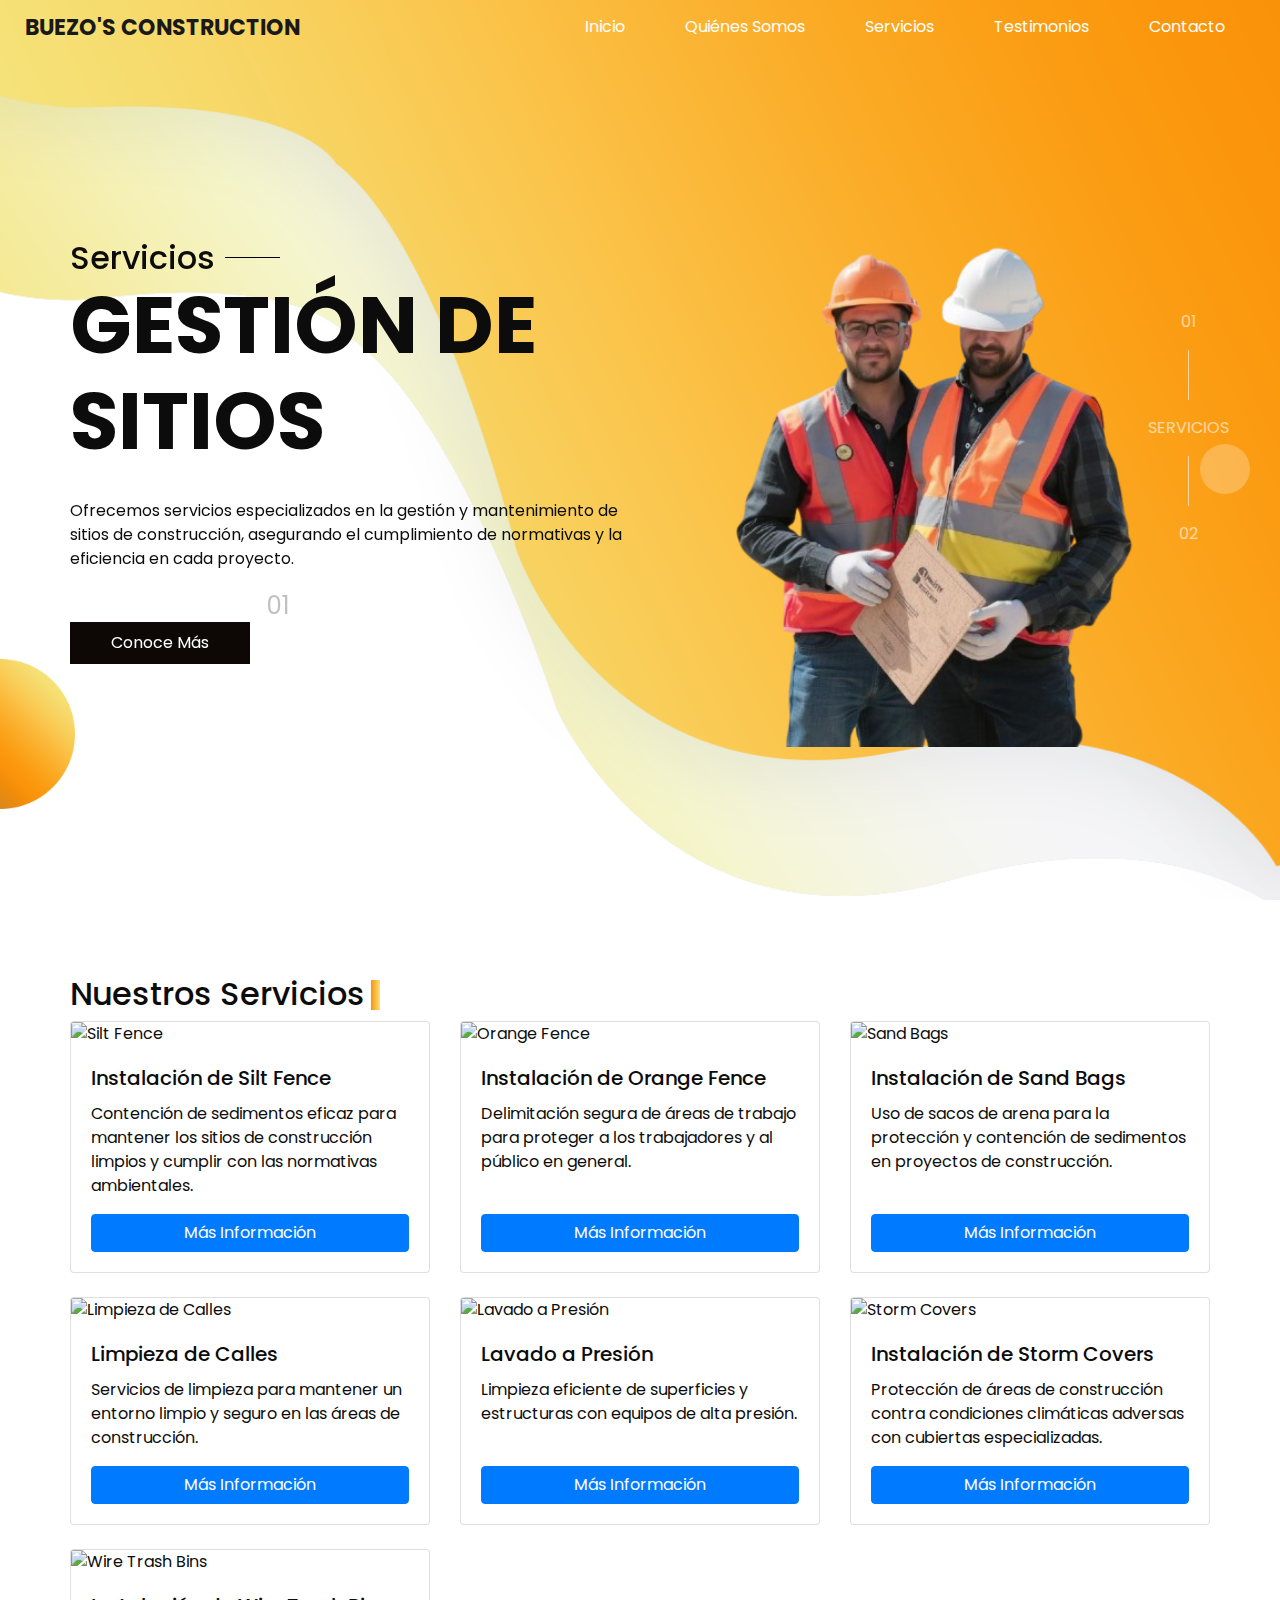
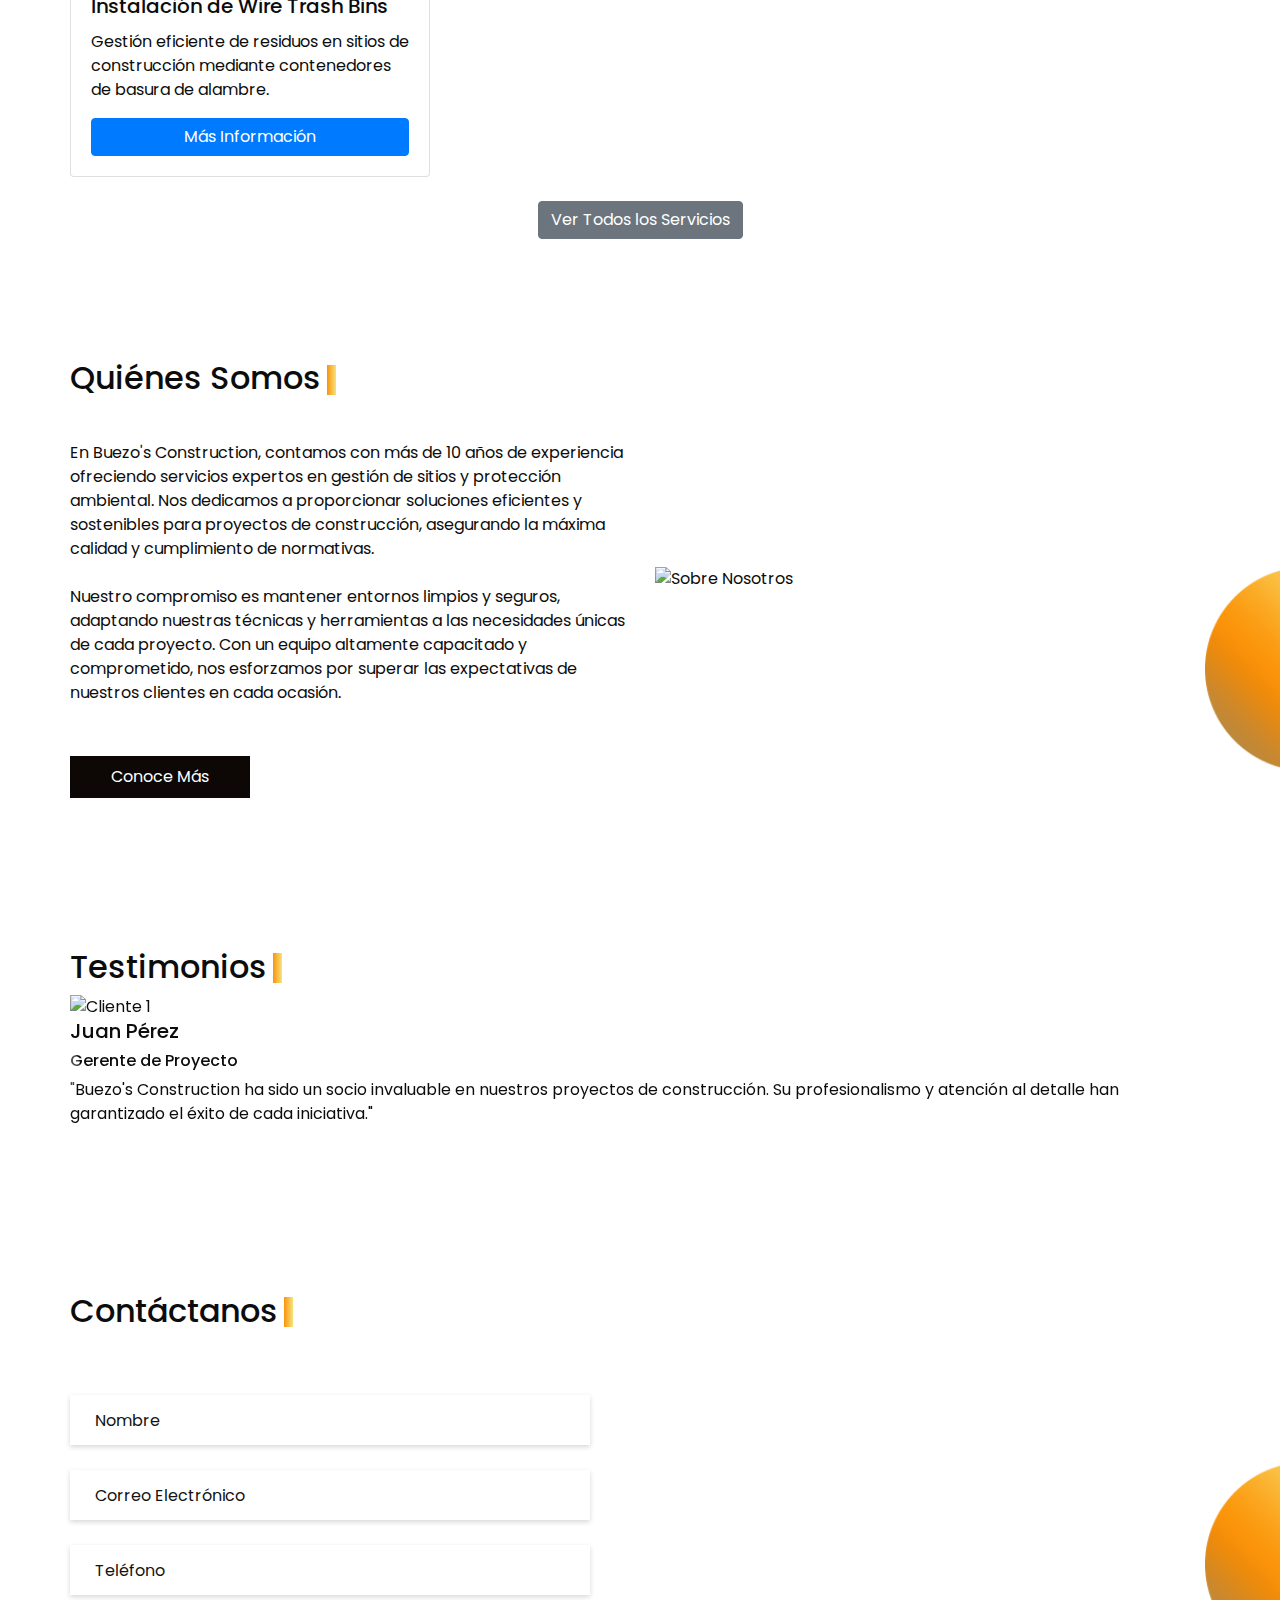
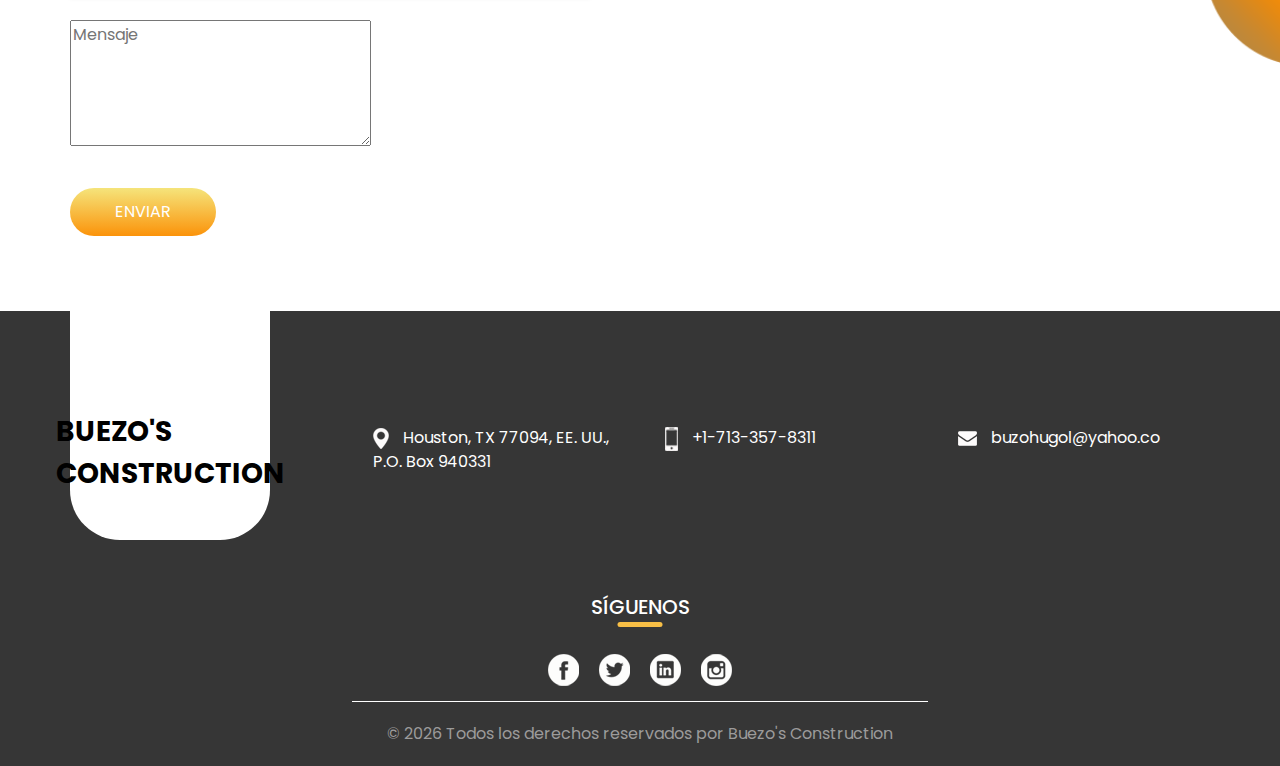
==== index.html @ ae7aca32 "new2" ====
<!DOCTYPE html>
<html lang="es">

<head>
  <!-- Basic -->
  <meta charset="utf-8" />
  <meta http-equiv="X-UA-Compatible" content="IE=edge" />
  <!-- Mobile Metas -->
  <meta name="viewport" content="width=device-width, initial-scale=1, shrink-to-fit=no" />
  <!-- Site Metas -->
  <meta name="keywords" content="Construcción, Gestión de Sitios, Protección Ambiental, Silt Fence, Orange Fence, Sand Bags, Limpieza de Calles, Lavado a Presión, Storm Covers, Wire Trash Bins" />
  <meta name="description" content="Buezo's Construction ofrece servicios expertos en gestión de sitios y protección ambiental con más de 10 años de experiencia." />
  <meta name="author" content="Buezo's Construction" />

  <title>Buezo's Construction</title>

  <!-- Bootstrap core CSS -->
  <link rel="stylesheet" type="text/css" href="css/bootstrap.css" />

  <!-- Fonts Style -->
  <link href="https://fonts.googleapis.com/css?family=Baloo+Chettan|Poppins:400,600,700&display=swap" rel="stylesheet">
  <!-- Custom styles for this template -->
  <link href="css/style.css" rel="stylesheet" />
  <!-- Responsive style -->
  <link href="css/responsive.css" rel="stylesheet" />

  <!-- Font Awesome para íconos personalizados -->
  <link rel="stylesheet" href="https://cdnjs.cloudflare.com/ajax/libs/font-awesome/5.15.4/css/all.min.css" integrity="sha512-dN4g5ZjVYxjK5e4lQ6+g9K5sN4P9jF3Ux1GJ2R2oK1w+wS2RxhC1YjTtJ8fFq+6A4Fp+o+Pvmx5oG3JvUyVkw==" crossorigin="anonymous" referrerpolicy="no-referrer" />

  <!-- AOS CSS -->
  <link href="https://cdnjs.cloudflare.com/ajax/libs/aos/2.3.4/aos.css" rel="stylesheet">
</head>

<body>

  <div class="hero_area">
    <!-- Header Section Starts -->
    <header class="header_section">
      <div class="container-fluid">
        <nav class="navbar navbar-expand-lg custom_nav-container ">
          <a class="navbar-brand" href="index.html">
            <!-- Logo Eliminado -->
            <span>
              Buezo's Construction
            </span>
          </a>
          <button class="navbar-toggler" type="button" data-toggle="collapse" data-target="#navbarSupportedContent"
            aria-controls="navbarSupportedContent" aria-expanded="false" aria-label="Toggle navigation">
            <span class="navbar-toggler-icon"><i class="fa fa-bars" aria-hidden="true"></i></span>
          </button>

          <div class="collapse navbar-collapse" id="navbarSupportedContent">
            <div class="d-flex ml-auto flex-column flex-lg-row align-items-center">
              <ul class="navbar-nav">
                <li class="nav-item active">
                  <a class="nav-link" href="index.html">Inicio <span class="sr-only">(current)</span></a>
                </li>
                <li class="nav-item">
                  <a class="nav-link" href="#about">Quiénes Somos</a>
                </li>
                <li class="nav-item">
                  <a class="nav-link" href="#services">Servicios</a>
                </li>
                <li class="nav-item">
                  <a class="nav-link" href="#testimonials">Testimonios</a>
                </li>
                <li class="nav-item">
                  <a class="nav-link" href="#contact">Contacto</a>
                </li>
                <!-- Eliminado el enlace de Login -->
              </ul>
            </div>
            <!-- Eliminado el Carrito de Compras y la Barra de Búsqueda -->
          </div>
        </nav>
      </div>
    </header>
    <!-- End Header Section -->

    <!-- Slider Section -->
    <section class="slider_section position-relative">
      <div class="design-box">
        <img src="images/design-1.png" alt="Diseño Decorativo">
      </div>
      <div class="slider_number-container d-none d-md-block">
        <div class="number-box">
          <span>
            01
          </span>
          <hr>
          <span class="service">
            Servicios
          </span>
          <hr>
          <span>
            02
          </span>
        </div>
      </div>
      <div class="container">
        <div id="carouselExampleIndicators" class="carousel slide" data-ride="carousel">
          <ol class="carousel-indicators">
            <li data-target="#carouselExampleIndicators" data-slide-to="0" class="active">01</li>
            <li data-target="#carouselExampleIndicators" data-slide-to="1">02</li>
            <li data-target="#carouselExampleIndicators" data-slide-to="2">03</li>
          </ol>
          <div class="carousel-inner">
            <div class="carousel-item active">
              <div class="row">
                <div class="col-md-6">
                  <div class="detail_box">
                    <h2>
                      <span> Servicios</span>
                      <hr>
                    </h2>
                    <h1>
                      Gestión de Sitios
                    </h1>
                    <p>
                      Ofrecemos servicios especializados en la gestión y mantenimiento de sitios de construcción, asegurando el cumplimiento de normativas y la eficiencia en cada proyecto.
                    </p>
                    <div>
                      <a href="#services" class="btn btn-primary">Conoce Más</a>
                    </div>
                  </div>
                </div>
                <div class="col-md-6">
                  <div class="img-box">
                    <img src="images/1.png" alt="Gestión de Sitios" data-aos="zoom-in" data-aos-delay="200">
                  </div>
                </div>
              </div>
            </div>
            <div class="carousel-item ">
              <div class="row">
                <div class="col-md-6">
                  <div class="detail_box">
                    <h2>
                      <span> Protección Ambiental</span>
                      <hr>
                    </h2>
                    <h1>
                      Servicios de Protección Ambiental
                    </h1>
                    <p>
                      Implementamos soluciones de protección ambiental como Silt Fence, Orange Fence y Sand Bags para minimizar el impacto ambiental de tus proyectos.
                    </p>
                    <div>
                      <a href="#services" class="btn btn-primary">Conoce Más</a>
                    </div>
                  </div>
                </div>
                <div class="col-md-6">
                  <div class="img-box">
                    <img src="images/3.png" alt="Protección Ambiental" data-aos="zoom-in" data-aos-delay="200">
                  </div>
                </div>
              </div>
            </div>
            <div class="carousel-item ">
              <div class="row">
                <div class="col-md-6">
                  <div class="detail_box">
                    <h2>
                      <span> Mantenimiento</span>
                      <hr>
                    </h2>
                    <h1>
                      Mantenimiento de Infraestructuras
                    </h1>
                    <p>
                      Nuestro equipo se encarga del mantenimiento integral de infraestructuras, asegurando su durabilidad y funcionamiento óptimo.
                    </p>
                    <div>
                      <a href="#services" class="btn btn-primary">Conoce Más</a>
                    </div>
                  </div>
                </div>
                <div class="col-md-6">
                  <div class="img-box">
                    <img src="images/2.png" alt="Mantenimiento de Infraestructuras" data-aos="zoom-in" data-aos-delay="200">
                  </div>
                </div>
              </div>
            </div>
          </div>
          <a class="carousel-control-prev" href="#carouselExampleIndicators" role="button" data-slide="prev">
            <span class="carousel-control-prev-icon" aria-hidden="true"></span>
            <span class="sr-only">Anterior</span>
          </a>
          <a class="carousel-control-next" href="#carouselExampleIndicators" role="button" data-slide="next">
            <span class="carousel-control-next-icon" aria-hidden="true"></span>
            <span class="sr-only">Siguiente</span>
          </a>
        </div>
      </div>
    </section>
    <!-- End Slider Section -->
  </div>

  <!-- Servicios Section -->
  <section class="services_section layout_padding" id="services">
    <div class="container">
      <div class="heading_container">
        <h2>
          Nuestros Servicios
        </h2>
      </div>
      <div class="row service_container">
        <!-- Servicio 1 -->
        <div class="col-md-4 col-sm-6 mb-4" data-aos="zoom-in" data-aos-delay="100">
          <div class="card h-100">
            <img src="images/silt_fence.jpg" class="card-img-top" alt="Silt Fence">
            <div class="card-body d-flex flex-column">
              <h5 class="card-title">Instalación de Silt Fence</h5>
              <p class="card-text">
                Contención de sedimentos eficaz para mantener los sitios de construcción limpios y cumplir con las normativas ambientales.
              </p>
              <a href="#" class="mt-auto btn btn-primary" data-toggle="modal" data-target="#modalSiltFence">Más Información</a>
            </div>
          </div>
        </div>
        <!-- Servicio 2 -->
        <div class="col-md-4 col-sm-6 mb-4" data-aos="zoom-in" data-aos-delay="200">
          <div class="card h-100">
            <img src="images/orange_fence.jpg" class="card-img-top" alt="Orange Fence">
            <div class="card-body d-flex flex-column">
              <h5 class="card-title">Instalación de Orange Fence</h5>
              <p class="card-text">
                Delimitación segura de áreas de trabajo para proteger a los trabajadores y al público en general.
              </p>
              <a href="#" class="mt-auto btn btn-primary" data-toggle="modal" data-target="#modalOrangeFence">Más Información</a>
            </div>
          </div>
        </div>
        <!-- Servicio 3 -->
        <div class="col-md-4 col-sm-6 mb-4" data-aos="zoom-in" data-aos-delay="300">
          <div class="card h-100">
            <img src="images/sand_bags.jpg" class="card-img-top" alt="Sand Bags">
            <div class="card-body d-flex flex-column">
              <h5 class="card-title">Instalación de Sand Bags</h5>
              <p class="card-text">
                Uso de sacos de arena para la protección y contención de sedimentos en proyectos de construcción.
              </p>
              <a href="#" class="mt-auto btn btn-primary" data-toggle="modal" data-target="#modalSandBags">Más Información</a>
            </div>
          </div>
        </div>
        <!-- Servicio 4 -->
        <div class="col-md-4 col-sm-6 mb-4" data-aos="zoom-in" data-aos-delay="400">
          <div class="card h-100">
            <img src="images/street_cleaning.jpg" class="card-img-top" alt="Limpieza de Calles">
            <div class="card-body d-flex flex-column">
              <h5 class="card-title">Limpieza de Calles</h5>
              <p class="card-text">
                Servicios de limpieza para mantener un entorno limpio y seguro en las áreas de construcción.
              </p>
              <a href="#" class="mt-auto btn btn-primary" data-toggle="modal" data-target="#modalStreetCleaning">Más Información</a>
            </div>
          </div>
        </div>
        <!-- Servicio 5 -->
        <div class="col-md-4 col-sm-6 mb-4" data-aos="zoom-in" data-aos-delay="500">
          <div class="card h-100">
            <img src="images/pressure_washing.jpg" class="card-img-top" alt="Lavado a Presión">
            <div class="card-body d-flex flex-column">
              <h5 class="card-title">Lavado a Presión</h5>
              <p class="card-text">
                Limpieza eficiente de superficies y estructuras con equipos de alta presión.
              </p>
              <a href="#" class="mt-auto btn btn-primary" data-toggle="modal" data-target="#modalPressureWashing">Más Información</a>
            </div>
          </div>
        </div>
        <!-- Servicio 6 -->
        <div class="col-md-4 col-sm-6 mb-4" data-aos="zoom-in" data-aos-delay="600">
          <div class="card h-100">
            <img src="images/storm_covers.jpg" class="card-img-top" alt="Storm Covers">
            <div class="card-body d-flex flex-column">
              <h5 class="card-title">Instalación de Storm Covers</h5>
              <p class="card-text">
                Protección de áreas de construcción contra condiciones climáticas adversas con cubiertas especializadas.
              </p>
              <a href="#" class="mt-auto btn btn-primary" data-toggle="modal" data-target="#modalStormCovers">Más Información</a>
            </div>
          </div>
        </div>
        <!-- Servicio 7 -->
        <div class="col-md-4 col-sm-6 mb-4" data-aos="zoom-in" data-aos-delay="700">
          <div class="card h-100">
            <img src="images/wire_trash_bins.jpg" class="card-img-top" alt="Wire Trash Bins">
            <div class="card-body d-flex flex-column">
              <h5 class="card-title">Instalación de Wire Trash Bins</h5>
              <p class="card-text">
                Gestión eficiente de residuos en sitios de construcción mediante contenedores de basura de alambre.
              </p>
              <a href="#" class="mt-auto btn btn-primary" data-toggle="modal" data-target="#modalWireTrashBins">Más Información</a>
            </div>
          </div>
        </div>
      </div>
      <div class="d-flex justify-content-center">
        <a href="#" class="price_btn btn btn-secondary">
          Ver Todos los Servicios
        </a>
      </div>
    </div>
  </section>
  <!-- End Servicios Section -->

  <!-- Sobre Nosotros Section -->
  <section class="about_section layout_padding2-top layout_padding-bottom" id="about">
    <div class="design-box">
      <img src="images/design-2.png" alt="Diseño Decorativo">
    </div>
    <div class="container">
      <div class="row">
        <div class="col-md-6" data-aos="fade-right">
          <div class="detail-box">
            <div class="heading_container">
              <h2>
                Quiénes Somos
              </h2>
            </div>
            <p>
              En Buezo's Construction, contamos con más de 10 años de experiencia ofreciendo servicios expertos en gestión de sitios y protección ambiental. Nos dedicamos a proporcionar soluciones eficientes y sostenibles para proyectos de construcción, asegurando la máxima calidad y cumplimiento de normativas.
              <br><br>
              Nuestro compromiso es mantener entornos limpios y seguros, adaptando nuestras técnicas y herramientas a las necesidades únicas de cada proyecto. Con un equipo altamente capacitado y comprometido, nos esforzamos por superar las expectativas de nuestros clientes en cada ocasión.
            </p>
            <div>
              <a href="#services">
                Conoce Más
              </a>
            </div>
          </div>
        </div>
        <div class="col-md-6" data-aos="fade-left">
          <div class="img-box">
            <img src="images/about-img.jpg" alt="Sobre Nosotros">
          </div>
        </div>
      </div>
    </div>
  </section>
  <!-- End Sobre Nosotros Section -->

  <!-- Testimonios Section -->
  <section class="testimonials_section layout_padding" id="testimonials">
    <div class="container">
      <div class="heading_container">
        <h2>
          Testimonios
        </h2>
      </div>
      <div class="carousel slide" id="testimonialCarousel" data-ride="carousel">
        <ol class="carousel-indicators">
          <li data-target="#testimonialCarousel" data-slide-to="0" class="active">01</li>
          <li data-target="#testimonialCarousel" data-slide-to="1">02</li>
          <li data-target="#testimonialCarousel" data-slide-to="2">03</li>
        </ol>
        <div class="carousel-inner">
          <div class="carousel-item active" data-aos="fade-up">
            <div class="client_container">
              <div class="client-id">
                <div class="img-box">
                  <img src="images/client1.jpg" alt="Cliente 1">
                </div>
                <div class="name">
                  <h5>
                    Juan Pérez
                  </h5>
                  <h6>
                    Gerente de Proyecto
                  </h6>
                </div>
              </div>
              <div class="detail-box">
                <p>
                  "Buezo's Construction ha sido un socio invaluable en nuestros proyectos de construcción. Su profesionalismo y atención al detalle han garantizado el éxito de cada iniciativa."
                </p>
              </div>
            </div>
          </div>
          <div class="carousel-item" data-aos="fade-up" data-aos-delay="100">
            <div class="client_container">
              <div class="client-id">
                <div class="img-box">
                  <img src="images/client2.jpg" alt="Cliente 2">
                </div>
                <div class="name">
                  <h5>
                    María González
                  </h5>
                  <h6>
                    Directora de Operaciones
                  </h6>
                </div>
              </div>
              <div class="detail-box">
                <p>
                  "La eficiencia y compromiso de Buezo's Construction han superado nuestras expectativas. Recomiendo sus servicios a cualquier empresa que busque calidad y fiabilidad."
                </p>
              </div>
            </div>
          </div>
          <div class="carousel-item" data-aos="fade-up" data-aos-delay="200">
            <div class="client_container">
              <div class="client-id">
                <div class="img-box">
                  <img src="images/client3.jpg" alt="Cliente 3">
                </div>
                <div class="name">
                  <h5>
                    Carlos López
                  </h5>
                  <h6>
                    Supervisor de Campo
                  </h6>
                </div>
              </div>
              <div class="detail-box">
                <p>
                  "Trabajar con Buezo's Construction ha sido una experiencia excepcional. Su equipo siempre está dispuesto a resolver cualquier desafío que surja en el terreno."
                </p>
              </div>
            </div>
          </div>
        </div>
        <a class="carousel-control-prev" href="#testimonialCarousel" role="button" data-slide="prev">
          <span class="carousel-control-prev-icon" aria-hidden="true"></span>
          <span class="sr-only">Anterior</span>
        </a>
        <a class="carousel-control-next" href="#testimonialCarousel" role="button" data-slide="next">
          <span class="carousel-control-next-icon" aria-hidden="true"></span>
          <span class="sr-only">Siguiente</span>
        </a>
      </div>
    </div>
  </section>
  <!-- End Testimonios Section -->

  <!-- Contacto Section -->
  <section class="contact_section layout_padding" id="contact">
    <div class="design-box">
      <img src="images/design-2.png" alt="Diseño Decorativo">
    </div>
    <div class="container">
      <div class="heading_container">
        <h2>
          Contáctanos
        </h2>
      </div>
    </div>
    <div class="container">
      <div class="row">
        <div class="col-md-6" data-aos="fade-right">
          <form id="contactForm">
            <div>
              <input type="text" name="name" placeholder="Nombre" required aria-required="true" />
            </div>
            <div>
              <input type="email" name="email" placeholder="Correo Electrónico" required aria-required="true" />
            </div>
            <div>
              <input type="tel" name="phone" placeholder="Teléfono" />
            </div>
            <div>
              <textarea name="message" placeholder="Mensaje" rows="5" required aria-required="true"></textarea>
            </div>
            <div class="d-flex ">
              <button type="submit">
                ENVIAR
              </button>
            </div>
          </form>
        </div>
        <div class="col-md-6" data-aos="fade-left">
          <div class="map_container">
            <div class="map-responsive">
              <iframe src="https://www.google.com/maps/embed/v1/place?key=AIzaSyA0s1a7phLN0iaD6-UE7m4qP-z21pH0eSc&q=Houston+TX" width="600" height="300" frameborder="0" style="border:0; width: 100%; height:100%" allowfullscreen></iframe>
            </div>
          </div>
        </div>
      </div>
    </div>
  </section>
  <!-- End Contacto Section -->

  <!-- Información de Contacto -->
  <section class="info_section ">
    <div class="container">
      <div class="info_container">
        <div class="row">
          <div class="col-md-3" data-aos="fade-up" data-aos-delay="100">
            <div class="info_logo">
              <a href="#">
                <!-- Logo Eliminado -->
                <span>
                  Buezo's Construction
                </span>
              </a>
            </div>
          </div>
          <div class="col-md-3" data-aos="fade-up" data-aos-delay="200">
            <div class="info_contact">
              <a href="https://goo.gl/maps/XYZ">
                <img src="images/location.png" alt="Dirección">
                <span>
                  Houston, TX 77094, EE. UU., P.O. Box 940331
                </span>
              </a>
            </div>
          </div>
          <div class="col-md-3" data-aos="fade-up" data-aos-delay="300">
            <div class="info_contact">
              <a href="tel:+17133578311">
                <img src="images/phone.png" alt="Teléfono">
                <span>
                  +1-713-357-8311
                </span>
              </a>
            </div>
          </div>
          <div class="col-md-3" data-aos="fade-up" data-aos-delay="400">
            <div class="info_contact">
              <a href="mailto:buezohugol@yahoo.co">
                <img src="images/mail.png" alt="Correo Electrónico">
                <span>
                  buzohugol@yahoo.co
                </span>
              </a>
            </div>
          </div>
        </div>
        <!-- Eliminada la Sección de Newsletter -->
        <div class="info_social" data-aos="fade-up" data-aos-delay="500">
          <div class="d-flex justify-content-center">
            <h5 class="info_heading">
              Síguenos
            </h5>
          </div>
          <div class="social_box">
            <a href="https://www.facebook.com/buezosconstruction" target="_blank">
              <img src="images/fb.png" alt="Facebook">
            </a>
            <a href="https://twitter.com/buezosconstruction" target="_blank">
              <img src="images/twitter.png" alt="Twitter">
            </a>
            <a href="https://www.linkedin.com/company/buezosconstruction" target="_blank">
              <img src="images/linkedin.png" alt="LinkedIn">
            </a>
            <a href="https://www.instagram.com/buezosconstruction" target="_blank">
              <img src="images/insta.png" alt="Instagram">
            </a>
          </div>
        </div>
      </div>
    </div>
  </section>
  <!-- End Información de Contacto -->

  <!-- Footer Section -->
  <section class="container-fluid footer_section">
    <p>
      &copy; <span id="displayYear"></span> Todos los derechos reservados por
      <a href="https://buezosconstruction.com/">Buezo's Construction</a>
    </p>
  </section>
  <!-- End Footer Section -->

  <!-- Modales para Servicios Principales -->

  <!-- Modal Gestión de Sitios -->
  <div class="modal fade" id="modalGestionSitios" tabindex="-1" role="dialog" aria-labelledby="modalGestionSitiosLabel" aria-hidden="true">
    <div class="modal-dialog modal-lg modal-dialog-centered" role="document">
      <div class="modal-content" data-aos="fade-up">
        <div class="modal-header">
          <h5 class="modal-title" id="modalGestionSitiosLabel">Gestión de Sitios</h5>
          <button type="button" class="close" data-dismiss="modal" aria-label="Cerrar">
            <span aria-hidden="true">&times;</span>
          </button>
        </div>
        <div class="modal-body">
          <p>
            Nuestra Gestión de Sitios se centra en la planificación, organización y supervisión de todos los aspectos relacionados con la construcción. Garantizamos el cumplimiento de las normativas, la eficiencia en el uso de recursos y la seguridad en el sitio de trabajo.
          </p>
          <div class="row">
            <div class="col-md-6" data-aos="fade-right" data-aos-delay="100">
              <img src="images/gestion_sitios_before.jpg" class="img-fluid mb-3" alt="Antes de la Gestión de Sitios">
              <h6>Antes</h6>
            </div>
            <div class="col-md-6" data-aos="fade-left" data-aos-delay="100">
              <img src="images/gestion_sitios_after.jpg" class="img-fluid mb-3" alt="Después de la Gestión de Sitios">
              <h6>Después</h6>
            </div>
          </div>
        </div>
        <div class="modal-footer">
          <button type="button" class="btn btn-secondary" data-dismiss="modal">Cerrar</button>
        </div>
      </div>
    </div>
  </div>

  <!-- Modal Servicios de Protección Ambiental -->
  <div class="modal fade" id="modalProteccionAmbiental" tabindex="-1" role="dialog" aria-labelledby="modalProteccionAmbientalLabel" aria-hidden="true">
    <div class="modal-dialog modal-lg modal-dialog-centered" role="document">
      <div class="modal-content" data-aos="fade-up">
        <div class="modal-header">
          <h5 class="modal-title" id="modalProteccionAmbientalLabel">Servicios de Protección Ambiental</h5>
          <button type="button" class="close" data-dismiss="modal" aria-label="Cerrar">
            <span aria-hidden="true">&times;</span>
          </button>
        </div>
        <div class="modal-body">
          <p>
            Implementamos soluciones avanzadas de protección ambiental para minimizar el impacto de tus proyectos de construcción. Nuestros servicios incluyen la instalación de barreras de sedimentación, delimitaciones seguras y gestión de residuos, garantizando un entorno sostenible y cumpliendo con las regulaciones vigentes.
          </p>
          <div class="row">
            <div class="col-md-6" data-aos="fade-right" data-aos-delay="100">
              <img src="images/proteccion_ambiental_before.jpg" class="img-fluid mb-3" alt="Antes de la Protección Ambiental">
              <h6>Antes</h6>
            </div>
            <div class="col-md-6" data-aos="fade-left" data-aos-delay="100">
              <img src="images/proteccion_ambiental_after.jpg" class="img-fluid mb-3" alt="Después de la Protección Ambiental">
              <h6>Después</h6>
            </div>
          </div>
        </div>
        <div class="modal-footer">
          <button type="button" class="btn btn-secondary" data-dismiss="modal">Cerrar</button>
        </div>
      </div>
    </div>
  </div>

  <!-- Modal Mantenimiento de Infraestructuras -->
  <div class="modal fade" id="modalMantenimientoInfra" tabindex="-1" role="dialog" aria-labelledby="modalMantenimientoInfraLabel" aria-hidden="true">
    <div class="modal-dialog modal-lg modal-dialog-centered" role="document">
      <div class="modal-content" data-aos="fade-up">
        <div class="modal-header">
          <h5 class="modal-title" id="modalMantenimientoInfraLabel">Mantenimiento de Infraestructuras</h5>
          <button type="button" class="close" data-dismiss="modal" aria-label="Cerrar">
            <span aria-hidden="true">&times;</span>
          </button>
        </div>
        <div class="modal-body">
          <p>
            Nos encargamos del mantenimiento integral de infraestructuras, asegurando su durabilidad y funcionamiento óptimo. Nuestro equipo utiliza técnicas avanzadas y materiales de alta calidad para prevenir y solucionar problemas, garantizando que tus infraestructuras se mantengan en perfectas condiciones a lo largo del tiempo.
          </p>
          <div class="row">
            <div class="col-md-6" data-aos="fade-right" data-aos-delay="100">
              <img src="images/mantenimiento_infra_before.jpg" class="img-fluid mb-3" alt="Antes del Mantenimiento de Infraestructuras">
              <h6>Antes</h6>
            </div>
            <div class="col-md-6" data-aos="fade-left" data-aos-delay="100">
              <img src="images/mantenimiento_infra_after.jpg" class="img-fluid mb-3" alt="Después del Mantenimiento de Infraestructuras">
              <h6>Después</h6>
            </div>
          </div>
        </div>
        <div class="modal-footer">
          <button type="button" class="btn btn-secondary" data-dismiss="modal">Cerrar</button>
        </div>
      </div>
    </div>
  </div>

  <!-- Modales para Sub-Servicios Existentes -->

  <!-- Modal Servicio 1: Instalación de Silt Fence -->
  <div class="modal fade" id="modalSiltFence" tabindex="-1" role="dialog" aria-labelledby="modalSiltFenceLabel" aria-hidden="true">
    <div class="modal-dialog modal-lg modal-dialog-centered" role="document">
      <div class="modal-content" data-aos="fade-up">
        <div class="modal-header">
          <h5 class="modal-title" id="modalSiltFenceLabel">Instalación de Silt Fence</h5>
          <button type="button" class="close" data-dismiss="modal" aria-label="Cerrar">
            <span aria-hidden="true">&times;</span>
          </button>
        </div>
        <div class="modal-body">
          <p>
            Contención de sedimentos eficaz para mantener los sitios de construcción limpios y cumplir con las normativas ambientales.
          </p>
          <div class="row">
            <div class="col-md-6" data-aos="fade-right" data-aos-delay="100">
              <img src="images/silt_fence_before.jpg" class="img-fluid mb-3" alt="Antes de la Instalación de Silt Fence">
              <h6>Antes</h6>
            </div>
            <div class="col-md-6" data-aos="fade-left" data-aos-delay="100">
              <img src="images/silt_fence_after.jpg" class="img-fluid mb-3" alt="Después de la Instalación de Silt Fence">
              <h6>Después</h6>
            </div>
          </div>
        </div>
        <div class="modal-footer">
          <button type="button" class="btn btn-secondary" data-dismiss="modal">Cerrar</button>
        </div>
      </div>
    </div>
  </div>

  <!-- Modal Servicio 2: Instalación de Orange Fence -->
  <div class="modal fade" id="modalOrangeFence" tabindex="-1" role="dialog" aria-labelledby="modalOrangeFenceLabel" aria-hidden="true">
    <div class="modal-dialog modal-lg modal-dialog-centered" role="document">
      <div class="modal-content" data-aos="fade-up">
        <div class="modal-header">
          <h5 class="modal-title" id="modalOrangeFenceLabel">Instalación de Orange Fence</h5>
          <button type="button" class="close" data-dismiss="modal" aria-label="Cerrar">
            <span aria-hidden="true">&times;</span>
          </button>
        </div>
        <div class="modal-body">
          <p>
            Delimitación segura de áreas de trabajo para proteger a los trabajadores y al público en general.
          </p>
          <div class="row">
            <div class="col-md-6" data-aos="fade-right" data-aos-delay="100">
              <img src="images/orange_fence_before.jpg" class="img-fluid mb-3" alt="Antes de la Instalación de Orange Fence">
              <h6>Antes</h6>
            </div>
            <div class="col-md-6" data-aos="fade-left" data-aos-delay="100">
              <img src="images/orange_fence_after.jpg" class="img-fluid mb-3" alt="Después de la Instalación de Orange Fence">
              <h6>Después</h6>
            </div>
          </div>
        </div>
        <div class="modal-footer">
          <button type="button" class="btn btn-secondary" data-dismiss="modal">Cerrar</button>
        </div>
      </div>
    </div>
  </div>

  <!-- Modal Servicio 3: Instalación de Sand Bags -->
  <div class="modal fade" id="modalSandBags" tabindex="-1" role="dialog" aria-labelledby="modalSandBagsLabel" aria-hidden="true">
    <div class="modal-dialog modal-lg modal-dialog-centered" role="document">
      <div class="modal-content" data-aos="fade-up">
        <div class="modal-header">
          <h5 class="modal-title" id="modalSandBagsLabel">Instalación de Sand Bags</h5>
          <button type="button" class="close" data-dismiss="modal" aria-label="Cerrar">
            <span aria-hidden="true">&times;</span>
          </button>
        </div>
        <div class="modal-body">
          <p>
            Uso de sacos de arena para la protección y contención de sedimentos en proyectos de construcción.
          </p>
          <div class="row">
            <div class="col-md-6" data-aos="fade-right" data-aos-delay="100">
              <img src="images/sand_bags_before.jpg" class="img-fluid mb-3" alt="Antes de la Instalación de Sand Bags">
              <h6>Antes</h6>
            </div>
            <div class="col-md-6" data-aos="fade-left" data-aos-delay="100">
              <img src="images/sand_bags_after.jpg" class="img-fluid mb-3" alt="Después de la Instalación de Sand Bags">
              <h6>Después</h6>
            </div>
          </div>
        </div>
        <div class="modal-footer">
          <button type="button" class="btn btn-secondary" data-dismiss="modal">Cerrar</button>
        </div>
      </div>
    </div>
  </div>

  <!-- Modal Servicio 4: Limpieza de Calles -->
  <div class="modal fade" id="modalStreetCleaning" tabindex="-1" role="dialog" aria-labelledby="modalStreetCleaningLabel" aria-hidden="true">
    <div class="modal-dialog modal-lg modal-dialog-centered" role="document">
      <div class="modal-content" data-aos="fade-up">
        <div class="modal-header">
          <h5 class="modal-title" id="modalStreetCleaningLabel">Limpieza de Calles</h5>
          <button type="button" class="close" data-dismiss="modal" aria-label="Cerrar">
            <span aria-hidden="true">&times;</span>
          </button>
        </div>
        <div class="modal-body">
          <p>
            Servicios de limpieza para mantener un entorno limpio y seguro en las áreas de construcción.
          </p>
          <div class="row">
            <div class="col-md-6" data-aos="fade-right" data-aos-delay="100">
              <img src="images/street_cleaning_before.jpg" class="img-fluid mb-3" alt="Antes de la Limpieza de Calles">
              <h6>Antes</h6>
            </div>
            <div class="col-md-6" data-aos="fade-left" data-aos-delay="100">
              <img src="images/street_cleaning_after.jpg" class="img-fluid mb-3" alt="Después de la Limpieza de Calles">
              <h6>Después</h6>
            </div>
          </div>
        </div>
        <div class="modal-footer">
          <button type="button" class="btn btn-secondary" data-dismiss="modal">Cerrar</button>
        </div>
      </div>
    </div>
  </div>

  <!-- Modal Servicio 5: Lavado a Presión -->
  <div class="modal fade" id="modalPressureWashing" tabindex="-1" role="dialog" aria-labelledby="modalPressureWashingLabel" aria-hidden="true">
    <div class="modal-dialog modal-lg modal-dialog-centered" role="document">
      <div class="modal-content" data-aos="fade-up">
        <div class="modal-header">
          <h5 class="modal-title" id="modalPressureWashingLabel">Lavado a Presión</h5>
          <button type="button" class="close" data-dismiss="modal" aria-label="Cerrar">
            <span aria-hidden="true">&times;</span>
          </button>
        </div>
        <div class="modal-body">
          <p>
            Limpieza eficiente de superficies y estructuras con equipos de alta presión.
          </p>
          <div class="row">
            <div class="col-md-6" data-aos="fade-right" data-aos-delay="100">
              <img src="images/pressure_washing_before.jpg" class="img-fluid mb-3" alt="Antes del Lavado a Presión">
              <h6>Antes</h6>
            </div>
            <div class="col-md-6" data-aos="fade-left" data-aos-delay="100">
              <img src="images/pressure_washing_after.jpg" class="img-fluid mb-3" alt="Después del Lavado a Presión">
              <h6>Después</h6>
            </div>
          </div>
        </div>
        <div class="modal-footer">
          <button type="button" class="btn btn-secondary" data-dismiss="modal">Cerrar</button>
        </div>
      </div>
    </div>
  </div>

  <!-- Modal Servicio 6: Instalación de Storm Covers -->
  <div class="modal fade" id="modalStormCovers" tabindex="-1" role="dialog" aria-labelledby="modalStormCoversLabel" aria-hidden="true">
    <div class="modal-dialog modal-lg modal-dialog-centered" role="document">
      <div class="modal-content" data-aos="fade-up">
        <div class="modal-header">
          <h5 class="modal-title" id="modalStormCoversLabel">Instalación de Storm Covers</h5>
          <button type="button" class="close" data-dismiss="modal" aria-label="Cerrar">
            <span aria-hidden="true">&times;</span>
          </button>
        </div>
        <div class="modal-body">
          <p>
            Protección de áreas de construcción contra condiciones climáticas adversas con cubiertas especializadas.
          </p>
          <div class="row">
            <div class="col-md-6" data-aos="fade-right" data-aos-delay="100">
              <img src="images/storm_covers_before.jpg" class="img-fluid mb-3" alt="Antes de la Instalación de Storm Covers">
              <h6>Antes</h6>
            </div>
            <div class="col-md-6" data-aos="fade-left" data-aos-delay="100">
              <img src="images/storm_covers_after.jpg" class="img-fluid mb-3" alt="Después de la Instalación de Storm Covers">
              <h6>Después</h6>
            </div>
          </div>
        </div>
        <div class="modal-footer">
          <button type="button" class="btn btn-secondary" data-dismiss="modal">Cerrar</button>
        </div>
      </div>
    </div>
  </div>

  <!-- Modal Servicio 7: Instalación de Wire Trash Bins -->
  <div class="modal fade" id="modalWireTrashBins" tabindex="-1" role="dialog" aria-labelledby="modalWireTrashBinsLabel" aria-hidden="true">
    <div class="modal-dialog modal-lg modal-dialog-centered" role="document">
      <div class="modal-content" data-aos="fade-up">
        <div class="modal-header">
          <h5 class="modal-title" id="modalWireTrashBinsLabel">Instalación de Wire Trash Bins</h5>
          <button type="button" class="close" data-dismiss="modal" aria-label="Cerrar">
            <span aria-hidden="true">&times;</span>
          </button>
        </div>
        <div class="modal-body">
          <p>
            Gestión eficiente de residuos en sitios de construcción mediante contenedores de basura de alambre.
          </p>
          <div class="row">
            <div class="col-md-6" data-aos="fade-right" data-aos-delay="100">
              <img src="images/wire_trash_bins_before.jpg" class="img-fluid mb-3" alt="Antes de la Instalación de Wire Trash Bins">
              <h6>Antes</h6>
            </div>
            <div class="col-md-6" data-aos="fade-left" data-aos-delay="100">
              <img src="images/wire_trash_bins_after.jpg" class="img-fluid mb-3" alt="Después de la Instalación de Wire Trash Bins">
              <h6>Después</h6>
            </div>
          </div>
        </div>
        <div class="modal-footer">
          <button type="button" class="btn btn-secondary" data-dismiss="modal">Cerrar</button>
        </div>
      </div>
    </div>
  </div>

  <!-- Scripts -->
  <script type="text/javascript" src="js/jquery-3.4.1.min.js"></script>
  <script type="text/javascript" src="js/bootstrap.js"></script>
  <script type="text/javascript" src="js/custom.js"></script>

  <!-- AOS JS -->
  <script src="https://cdnjs.cloudflare.com/ajax/libs/aos/2.3.4/aos.js"></script>
  <script>
    AOS.init({
      duration: 800, // Duración de la animación en milisegundos
      once: true,    // Si true, la animación solo se ejecuta una vez
      mirror: false, // Si true, las animaciones se ejecutan al desplazarse hacia arriba también
    });
  </script>

  <!-- JavaScript para Actualizar el Año en el Footer -->
  <script>
    document.getElementById("displayYear").textContent = new Date().getFullYear();
  </script>
</body>

</html>
---- css/style.css ----
body {
  font-family: "Poppins", sans-serif;
  color: #0c0c0c;
  background-color: #ffffff;
}

.layout_padding {
  padding: 75px 0;
}

.layout_padding2 {
  padding: 45px 0;
}

.layout_padding2-top {
  padding-top: 45px;
}

.layout_padding2-bottom {
  padding-bottom: 45px;
}

.layout_padding-top {
  padding-top: 75px;
}

.layout_padding-bottom {
  padding-bottom: 75px;
}

.heading_container {
  display: -webkit-box;
  display: -ms-flexbox;
  display: flex;
}

.heading_container h2 {
  position: relative;
}

.heading_container h2::before {
  content: "";
  position: absolute;
  width: 9px;
  height: 30px;
  top: 14%;
  right: -15px;
  background: -webkit-gradient(linear, left top, right top, from(#fb930a), to(#f5e47b));
  background: linear-gradient(to right, #fb930a, #f5e47b);
}

/* Header Section */
.hero_area {
  height: 100vh;
  position: relative;
  background-image: url(../images/hero-bg.png);
  background-size: cover;
  background-position: bottom right;
  background-repeat: no-repeat;
}

.sub_page .hero_area {
  height: auto;
  background-position: top right;
}

.hero_area.sub_pages {
  height: auto;
}

.header_section .container-fluid {
  padding-right: 25px;
  padding-left: 25px;
}

.header_section .nav_container {
  margin: 0 auto;
}

.custom_nav-container.navbar-expand-lg .navbar-nav .nav-link {
  padding: 10px 30px;
  color: #ffffff;
  text-align: center;
}

a,
a:hover,
a:focus {
  text-decoration: none;
}

a:hover,
a:focus {
  color: initial;
}

.btn,
.btn:focus {
  outline: none !important;
  -webkit-box-shadow: none;
          box-shadow: none;
}

.custom_nav-container .nav_search-btn {
  background-image: url(../images/search-icon.png);
  background-size: 22px;
  background-repeat: no-repeat;
  background-position-y: 7px;
  width: 35px;
  height: 35px;
  padding: 0;
  border: none;
}

.navbar-brand {
  display: -webkit-box;
  display: -ms-flexbox;
  display: flex;
  -webkit-box-align: center;
      -ms-flex-align: center;
          align-items: center;
}

.navbar-brand img {
  width: 30px;
  margin-right: 5px;
}

.navbar-brand span {
  font-size: 22px;
  font-weight: 700;
  color: #191919;
  text-transform: uppercase;
}

.custom_nav-container {
  z-index: 99999;
  padding: 5px 0;
}

.custom_nav-container .navbar-toggler {
  outline: none;
}

.custom_nav-container .navbar-toggler .navbar-toggler-icon {
  background-image: url(../images/menu.png);
  background-size: 45px;
}

.quote_btn-container {
  display: -webkit-box;
  display: -ms-flexbox;
  display: flex;
  -webkit-box-align: center;
      -ms-flex-align: center;
          align-items: center;
}

.quote_btn-container a {
  color: #000000;
  position: relative;
}

.quote_btn-container a .cart_number {
  position: absolute;
  top: 68%;
  left: 50%;
  -webkit-transform: translate(-50%, -50%);
          transform: translate(-50%, -50%);
  color: #ffffff;
  font-size: 12px;
}

.quote_btn-container a img {
  width: 20px;
  margin: 0 25px;
}

/* End Header Section */

/* Slider Section */
.slider_section {
  height: calc(100% - 70px);
  display: -webkit-box;
  display: -ms-flexbox;
  display: flex;
  -webkit-box-align: center;
      -ms-flex-align: center;
          align-items: center;
  position: relative;
}

.slider_section .row {
  -webkit-box-align: center;
      -ms-flex-align: center;
          align-items: center;
}

.slider_section .design-box {
  position: absolute;
  bottom: 0;
  -webkit-transform: translateY(-50%);
          transform: translateY(-50%);
  left: 0;
  width: 75px;
}

.slider_section .design-box img {
  width: 100%;
}

.slider_section .slider_number-container {
  position: absolute;
  top: 45%;
  -webkit-transform: translateY(-50%);
          transform: translateY(-50%);
  right: 4%;
  text-align: center;
  opacity: .6;
}

.slider_section .slider_number-container hr {
  width: 1px;
  height: 50px;
  border: none;
  background-color: #ffffff;
}

.slider_section .slider_number-container .number-box {
  display: -webkit-box;
  display: -ms-flexbox;
  display: flex;
  -webkit-box-orient: vertical;
  -webkit-box-direction: normal;
      -ms-flex-direction: column;
          flex-direction: column;
  -webkit-box-pack: center;
      -ms-flex-pack: center;
          justify-content: center;
  -webkit-box-align: center;
      -ms-flex-align: center;
          align-items: center;
  color: #ffffff;
  text-transform: uppercase;
}

.slider_section .detail_box h2 {
  margin-bottom: 0;
  display: -webkit-box;
  display: -ms-flexbox;
  display: flex;
  -webkit-box-align: center;
      -ms-flex-align: center;
          align-items: center;
}

.slider_section .detail_box h2 span {
  margin-right: 10px;
}

.slider_section .detail_box h2 hr {
  margin: 0;
  border: none;
  width: 55px;
  height: 1px;
  background-color: #000000;
}

.slider_section .detail_box h1 {
  font-weight: bold;
  text-transform: uppercase;
  font-size: 5rem;
  margin-bottom: 30px;
}

.slider_section .detail_box a {
  display: inline-block;
  padding: 8px 40px;
  background-color: #0d0806;
  border: 1px solid #0d0806;
  color: #ffffff;
  border-radius: 0;
  margin: 35px 0;
}

.slider_section .detail_box a:hover {
  background-color: transparent;
  color: #0d0806;
}

.slider_section .img-box img {
  width: 100%;
}

.slider_section .carousel-indicators {
  padding: 0;
  margin: 0;
  right: initial;
  bottom: 22%;
  left: 17%;
}

.slider_section .carousel-indicators li {
  text-indent: 0;
  width: auto;
  height: auto;
  opacity: 1;
  background-color: transparent;
  border: none;
  color: #c0c0c0;
  font-size: 24px;
  display: none;
}

.slider_section .carousel-indicators li.active {
  display: block;
}

.item_section .item_container {
  display: -webkit-box;
  display: -ms-flexbox;
  display: flex;
  -webkit-box-pack: center;
      -ms-flex-pack: center;
          justify-content: center;
  -ms-flex-wrap: wrap;
      flex-wrap: wrap;
}

.item_section .item_container .box {
  width: 300px;
  display: -webkit-box;
  display: -ms-flexbox;
  display: flex;
  -webkit-box-orient: vertical;
  -webkit-box-direction: normal;
      -ms-flex-direction: column;
          flex-direction: column;
  -webkit-box-pack: justify;
      -ms-flex-pack: justify;
          justify-content: space-between;
  margin: 30px 10px;
  padding: 15px;
  -webkit-box-shadow: 0px 0px 2px 0.5px rgba(0, 0, 0, 0.15);
  box-shadow: 0px 0px 2px 0.5px rgba(0, 0, 0, 0.15);
}

.item_section .item_container .box .img-box {
  width: 100%;
  display: -webkit-box;
  display: -ms-flexbox;
  display: flex;
  -webkit-box-pack: center;
      -ms-flex-pack: center;
          justify-content: center;
}

.item_section .item_container .box .img-box img {
  width: 125px;
}

.item_section .item_container .box h6 {
  color: #fbb534;
  text-transform: uppercase;
}

.item_section .item_container .box h5 {
  text-transform: uppercase;
}

.item_section .item_container .box:hover {
  -webkit-box-shadow: 0px 0px 25px 1px rgba(0, 0, 0, 0.1);
          box-shadow: 0px 0px 25px 1px rgba(0, 0, 0, 0.1);
}

/* Modal Flechas de Navegación Personalizadas para Slider */
.slider_section .carousel-control-prev,
.slider_section .carousel-control-next {
  top: 50%;
  transform: translateY(-50%);
  width: 50px;
  height: 50px;
  background: rgba(255, 255, 255, 0.5); /* Fondo semi-transparente */
  border-radius: 50%;
  z-index: 2; /* Asegura que estén por encima del contenido */
}

.slider_section .carousel-control-prev:hover,
.slider_section .carousel-control-next:hover {
  background: rgba(255, 255, 255, 0.8); /* Fondo más opaco al pasar el ratón */
}

.slider_section .carousel-control-prev-icon,
.slider_section .carousel-control-next-icon {
  background-size: 25px; /* Tamaño de las flechas */
  width: 25px;
  height: 25px;
  background-image: none; /* Elimina la imagen predeterminada */
}

.slider_section .carousel-control-prev-icon::before,
.slider_section .carousel-control-next-icon::before {
  font-family: "Font Awesome 5 Free";
  font-weight: 900;
  color: #ffffff; /* Color blanco por defecto */
  font-size: 24px;
  content: "\f053"; /* Icono de flecha izquierda */
}

.slider_section .carousel-control-next-icon::before {
  content: "\f054"; /* Icono de flecha derecha */
}

/* Cambiar el color de las flechas según tus necesidades */
.slider_section .carousel-control-prev-icon::before,
.slider_section .carousel-control-next-icon::before {
  color: #ffffff; /* Cambia #ffffff por el color deseado, por ejemplo, #fbb534 para amarillo */
}

/* Posicionar las flechas fuera del contenido */
.slider_section .carousel-control-prev {
  left: -40px;
}

.slider_section .carousel-control-next {
  right: -40px;
}

/* Ajustes responsivos para las flechas */
@media (max-width: 768px) {
  .slider_section .carousel-control-prev,
  .slider_section .carousel-control-next {
    width: 40px;
    height: 40px;
  }

  .slider_section .carousel-control-prev-icon::before,
  .slider_section .carousel-control-next-icon::before {
    font-size: 20px;
  }

  .slider_section .carousel-control-prev {
    left: -30px;
  }

  .slider_section .carousel-control-next {
    right: -30px;
  }
}

/* Sobre Nosotros Section */
.about_section {
  position: relative;
}

.about_section .design-box {
  position: absolute;
  bottom: 0;
  -webkit-transform: translateY(-50%);
          transform: translateY(-50%);
  right: 0;
  width: 75px;
}

.about_section .design-box img {
  width: 100%;
}

.about_section .row {
  -webkit-box-align: center;
      -ms-flex-align: center;
          align-items: center;
}

.about_section .detail-box p {
  margin-top: 35px;
}

.about_section .detail-box a {
  display: inline-block;
  padding: 8px 40px;
  background-color: #0d0806;
  border: 1px solid #0d0806;
  color: #ffffff;
  border-radius: 0;
  margin-top: 35px;
}

.about_section .detail-box a:hover {
  background-color: transparent;
  color: #0d0806;
}

.about_section .img-box img {
  width: 100%;
}

/* Servicios Section */
.services_section {
  /* Añade estilos específicos si es necesario */
}

.services_section .heading_container h2 {
  /* Añade estilos específicos si es necesario */
}

/* Testimonios Section */
.testimonials_section {
  /* Añade estilos específicos si es necesario */
}

.testimonials_section .carousel-control-prev,
.testimonials_section .carousel-control-next {
  /* Reutiliza los estilos del slider_section si es necesario */
  top: 50%;
  transform: translateY(-50%);
  width: 50px;
  height: 50px;
  background: rgba(255, 255, 255, 0.5); /* Fondo semi-transparente */
  border-radius: 50%;
  z-index: 2; /* Asegura que estén por encima del contenido */
}

.testimonials_section .carousel-control-prev:hover,
.testimonials_section .carousel-control-next:hover {
  background: rgba(255, 255, 255, 0.8); /* Fondo más opaco al pasar el ratón */
}

.testimonials_section .carousel-control-prev-icon,
.testimonials_section .carousel-control-next-icon {
  background-size: 25px; /* Tamaño de las flechas */
  width: 25px;
  height: 25px;
  background-image: none; /* Elimina la imagen predeterminada */
}

.testimonials_section .carousel-control-prev-icon::before,
.testimonials_section .carousel-control-next-icon::before {
  font-family: "Font Awesome 5 Free";
  font-weight: 900;
  color: #ffffff; /* Color blanco por defecto */
  font-size: 24px;
  content: "\f053"; /* Icono de flecha izquierda */
}

.testimonials_section .carousel-control-next-icon::before {
  content: "\f054"; /* Icono de flecha derecha */
}

/* Cambiar el color de las flechas según tus necesidades */
.testimonials_section .carousel-control-prev-icon::before,
.testimonials_section .carousel-control-next-icon::before {
  color: #ffffff; /* Cambia #ffffff por el color deseado */
}

/* Posicionar las flechas fuera del contenido */
.testimonials_section .carousel-control-prev {
  left: -40px;
}

.testimonials_section .carousel-control-next {
  right: -40px;
}

/* Ajustes responsivos para las flechas en Testimonios */
@media (max-width: 768px) {
  .testimonials_section .carousel-control-prev,
  .testimonials_section .carousel-control-next {
    width: 40px;
    height: 40px;
  }

  .testimonials_section .carousel-control-prev-icon::before,
  .testimonials_section .carousel-control-next-icon::before {
    font-size: 20px;
  }

  .testimonials_section .carousel-control-prev {
    left: -30px;
  }

  .testimonials_section .carousel-control-next {
    right: -30px;
  }
}

/* Price Section */
.price_section {
  background-color: #f8f8f8;
}

.price_section .price_container {
  display: -webkit-box;
  display: -ms-flexbox;
  display: flex;
  -webkit-box-pack: center;
      -ms-flex-pack: center;
          justify-content: center;
  padding: 40px 0;
  -ms-flex-wrap: wrap;
      flex-wrap: wrap;
}

.price_section .price_container .box {
  min-width: 300px;
  max-width: 360px;
  height: 550px;
  display: -webkit-box;
  display: -ms-flexbox;
  display: flex;
  -webkit-box-orient: vertical;
  -webkit-box-direction: normal;
      -ms-flex-direction: column;
          flex-direction: column;
  -webkit-box-align: center;
      -ms-flex-align: center;
          align-items: center;
  -webkit-box-pack: justify;
      -ms-flex-pack: justify;
          justify-content: space-between;
  margin: 35px 10px;
  padding: 45px 0 25px 0;
  text-align: center;
  background-color: #ffffff;
  -webkit-box-shadow: 0px 0px 6px 0 rgba(0, 0, 0, 0.05);
  box-shadow: 0px 0px 6px 0 rgba(0, 0, 0, 0.05);
  -webkit-box-flex: 1;
      -ms-flex-positive: 1;
          flex-grow: 1;
}

.price_section .price_container .box .img-box {
  width: 100%;
  display: -webkit-box;
  display: -ms-flexbox;
  display: flex;
  -webkit-box-pack: center;
      -ms-flex-pack: center;
          justify-content: center;
}

.price_section .price_container .box .img-box img {
  width: 150px;
}

.price_section .price_container .box h6 {
  font-weight: bold;
  font-size: 18px;
}

.price_section .price_container .box .detail-box h5 {
  text-transform: uppercase;
  font-weight: bold;
  font-size: 22px;
}

.price_section .price_container .box .detail-box h5 span {
  color: #fbb534;
}

.price_section .price_container .box .detail-box a {
  display: inline-block;
  padding: 5px 15px;
  border: 1px solid #000000;
  font-weight: bold;
  color: #000000;
  margin-top: 15px;
}

.price_section .price_container .box:hover a {
  border-color: #fbb534;
  color: #fbb534;
}

.price_section .price_btn {
  display: inline-block;
  padding: 8px 40px;
  background-color: #0d0806;
  border: 1px solid #0d0806;
  color: #ffffff;
  border-radius: 0;
}

.price_section .price_btn:hover {
  background-color: transparent;
  color: #0d0806;
}

/* Ring Section */
.ring_section {
  text-align: center;
  position: relative;
}

.ring_section .row {
  -webkit-box-align: center;
      -ms-flex-align: center;
          align-items: center;
}

.ring_section .container {
  -webkit-box-shadow: 0px 0px 56px 1px rgba(0, 0, 0, 0.08);
  box-shadow: 0px 0px 56px 1px rgba(0, 0, 0, 0.08);
}

.ring_section .design-box {
  position: absolute;
  bottom: 0;
  -webkit-transform: translateY(-50%);
          transform: translateY(-50%);
  left: 0;
  width: 75px;
}

.ring_section .design-box img {
  width: 100%;
}

.ring_section .ring_container .detail-box h4 {
  text-transform: uppercase;
  color: #fbb534;
}

.ring_section .ring_container .detail-box a {
  display: inline-block;
  padding: 5px 15px;
  border: 1px solid #000000;
  font-weight: bold;
  color: #000000;
  margin-top: 15px;
}

.ring_section .ring_container .img-box img {
  width: 100%;
}

/* Testimonios Section */
.testimonials_section .heading_container h2 {
  /* Añade estilos específicos si es necesario */
}

/* Client Section */
.client_section .heading_container {
  -webkit-box-pack: center;
      -ms-flex-pack: center;
          justify-content: center;
}

.client_section .secondary_heading {
  text-align: center;
}

.client_section .client_container {
  display: -webkit-box;
  display: -ms-flexbox;
  display: flex;
  -webkit-box-align: center;
      -ms-flex-align: center;
          align-items: center;
  border: 1px solid #fbb534;
  padding: 25px;
  width: 85%;
  margin: 75px auto;
}

.client_section .client_container .client-id {
  display: -webkit-box;
  display: -ms-flexbox;
  display: flex;
  -webkit-box-align: center;
      -ms-flex-align: center;
          align-items: center;
  width: 45%;
}

.client_section .client_container .client-id .img-box {
  margin-right: 25px;
}

.client_section .client_container .client-id .img-box img {
  width: 100%;
}

.client_section .client_container .client-id h5 {
  font-weight: bold;
}

.client_section .client_container .client-id h6 {
  color: #f6d768;
}

.client_section .client_container .detail-box {
  width: 55%;
}

.client_section .client_container .detail-box p {
  margin: 0;
}

.client_section .carousel-control-prev,
.client_section .carousel-control-next {
  opacity: 1;
}

.client_section .carousel-control-prev {
  -webkit-box-pack: start;
      -ms-flex-pack: start;
          justify-content: flex-start;
}

.client_section .carousel-control-next {
  -webkit-box-pack: end;
      -ms-flex-pack: end;
          justify-content: flex-end;
}

.client_section .carousel-control-prev-icon,
.client_section .carousel-control-next-icon {
  width: 30px;
  height: 30px;
  background-size: 25px;
}

.client_section .carousel-control-prev-icon {
  background-image: url(../images/prev-black.png);
}

.client_section .carousel-control-prev-icon:hover {
  background-image: url(../images/prev.png);
}

.client_section .carousel-control-next-icon {
  background-image: url(../images/next-black.png);
}

.client_section .carousel-control-next-icon:hover {
  background-image: url(../images/next.png);
}

/* Contact Section */
.contact_section {
  position: relative;
}

.contact_section .design-box {
  position: absolute;
  bottom: 50%;
  -webkit-transform: translateY(50%);
          transform: translateY(50%);
  right: 0;
  width: 75px;
}

.contact_section .design-box img {
  width: 100%;
}

.contact_section h2 {
  margin-bottom: 65px;
}

.contact_section form {
  padding-right: 35px;
}

.contact_section input {
  width: 100%;
  border: none;
  height: 50px;
  margin-bottom: 25px;
  padding-left: 25px;
  background-color: transparent;
  outline: none;
  color: #101010;
  -webkit-box-shadow: 0px 2px 5px 0px rgba(0, 0, 0, 0.16);
  box-shadow: 0px 2px 5px 0px rgba(0, 0, 0, 0.16);
}

.contact_section input::-webkit-input-placeholder {
  color: #131313;
}

.contact_section input:-ms-input-placeholder {
  color: #131313;
}

.contact_section input::-ms-input-placeholder {
  color: #131313;
}

.contact_section input::placeholder {
  color: #131313;
}

.contact_section input.message-box {
  height: 120px;
}

.contact_section button {
  padding: 12px 45px;
  outline: none;
  border: none;
  border-radius: 30px;
  color: #fff;
  background: -webkit-gradient(linear, left top, left bottom, from(#f5e47b), to(#fb930a));
  background: linear-gradient(to bottom, #f5e47b, #fb930a);
  margin-top: 35px;
}

.contact_section .map_container {
  height: 100%;
  padding-bottom: 110px;
}

.contact_section .map_container .map-responsive {
  height: 100%;
}

/* Información de Contacto Section */
.info_section {
  background-color: #363636;
  color: #ffffff;
}

.info_section .info_container .info_logo {
  display: -webkit-box;
  display: -ms-flexbox;
  display: flex;
  -webkit-box-pack: center;
      -ms-flex-pack: center;
          justify-content: center;
  padding: 100px 10px 45px 10px;
  background-color: #ffffff;
  width: 200px;
  border-radius: 0 0 50px 50px;
}

.info_section .info_container .info_logo a {
  display: -webkit-box;
  display: -ms-flexbox;
  display: flex;
  -webkit-box-align: center;
      -ms-flex-align: center;
          align-items: center;
}

.info_section .info_container .info_logo a img {
  width: 50px;
  margin-right: 10px;
}

.info_section .info_container .info_logo a span {
  text-transform: uppercase;
  color: #000000;
  font-size: 28px;
  font-weight: bold;
}

.info_section .info_container .info_contact {
  padding: 115px 10px 45px 10px;
}

.info_section .info_container .info_contact a {
  color: #ffffff;
}

.info_section .info_container .info_contact a img {
  margin-right: 10px;
}

.info_section .info_heading {
  text-transform: uppercase;
  margin: 20px 0;
  position: relative;
}

.info_section .info_heading::before {
  content: "";
  width: 45px;
  height: 5px;
  position: absolute;
  bottom: -8px;
  left: 50%;
  -webkit-transform: translateX(-50%);
          transform: translateX(-50%);
  border-radius: 5px;
  background-color: #f8bf46;
}

.info_section .info_form form {
  display: -webkit-box;
  display: -ms-flexbox;
  display: flex;
  -webkit-box-orient: vertical;
  -webkit-box-direction: normal;
      -ms-flex-direction: column;
          flex-direction: column;
  -webkit-box-align: center;
      -ms-flex-align: center;
          align-items: center;
}

.info_section .info_form form .email_box {
  display: -webkit-box;
  display: -ms-flexbox;
  display: flex;
  -webkit-box-orient: vertical;
  -webkit-box-direction: normal;
      -ms-flex-direction: column;
          flex-direction: column;
}

.info_section .info_form form label {
  color: #5a5959;
}

.info_section .info_form form input {
  width: 500px;
  border: none;
  background-color: #ffffff;
  outline: none;
  padding: 5px;
}

.info_section .info_form form button {
  padding: 8px 65px;
  outline: none;
  border: none;
  border-radius: 30px;
  color: #fff;
  background: -webkit-gradient(linear, left top, left bottom, from(#f5e47b), to(#fb930a));
  background: linear-gradient(to bottom, #f5e47b, #fb930a);
  margin-top: 35px;
  text-transform: uppercase;
}

.info_section .info_social {
  padding-top: 35px;
  display: -webkit-box;
  display: -ms-flexbox;
  display: flex;
  -webkit-box-orient: vertical;
  -webkit-box-direction: normal;
      -ms-flex-direction: column;
          flex-direction: column;
  -webkit-box-align: center;
      -ms-flex-align: center;
          align-items: center;
}

.info_section .info_social .social_box {
  display: -webkit-box;
  display: -ms-flexbox;
  display: flex;
  margin: 15px auto;
  -webkit-box-align: center;
      -ms-flex-align: center;
          align-items: center;
}

.info_section .info_social .social_box img {
  min-width: 10px;
  margin: 0 10px;
}

/* Footer Section */
.footer_section {
  background-color: #363636;
  display: -webkit-box;
  display: -ms-flexbox;
  display: flex;
  -webkit-box-pack: center;
      -ms-flex-pack: center;
          justify-content: center;
  position: relative;
}

.footer_section p {
  border-top: 1px solid #ffffff;
  color: #9c9b9b;
  margin: 0;
  text-align: center;
  padding: 20px 35px;
  margin: 0;
}

.footer_section a {
  color: #9c9b9b;
}

/* Flechas de Navegación Personalizadas para el Slider */
.slider_section .carousel-control-prev,
.slider_section .carousel-control-next {
  top: 50%;
  transform: translateY(-50%);
  width: 50px;
  height: 50px;
  background: rgba(255, 255, 255, 0.5); /* Fondo semi-transparente */
  border-radius: 50%;
  z-index: 2; /* Asegura que estén por encima del contenido */
}

.slider_section .carousel-control-prev:hover,
.slider_section .carousel-control-next:hover {
  background: rgba(255, 255, 255, 0.8); /* Fondo más opaco al pasar el ratón */
}

.slider_section .carousel-control-prev-icon,
.slider_section .carousel-control-next-icon {
  background-size: 25px; /* Tamaño de las flechas */
  width: 25px;
  height: 25px;
  background-image: none; /* Elimina la imagen predeterminada */
}

.slider_section .carousel-control-prev-icon::before,
.slider_section .carousel-control-next-icon::before {
  font-family: "Font Awesome 5 Free";
  font-weight: 900;
  color: #ffffff; /* Color blanco por defecto */
  font-size: 24px;
  content: "\f053"; /* Icono de flecha izquierda */
}

.slider_section .carousel-control-next-icon::before {
  content: "\f054"; /* Icono de flecha derecha */
}

/* Cambiar el color de las flechas según tus necesidades */
.slider_section .carousel-control-prev-icon::before,
.slider_section .carousel-control-next-icon::before {
  color: #ffffff; /* Cambia #ffffff por el color deseado, por ejemplo, #fbb534 para amarillo */
}

/* Posicionar las flechas fuera del contenido */
.slider_section .carousel-control-prev {
  left: -40px;
}

.slider_section .carousel-control-next {
  right: -40px;
}

/* Ajustes responsivos para las flechas */
@media (max-width: 768px) {
  .slider_section .carousel-control-prev,
  .slider_section .carousel-control-next {
    width: 40px;
    height: 40px;
  }

  .slider_section .carousel-control-prev-icon::before,
  .slider_section .carousel-control-next-icon::before {
    font-size: 20px;
  }

  .slider_section .carousel-control-prev {
    left: -30px;
  }

  .slider_section .carousel-control-next {
    right: -30px;
  }
}

/* Flechas de Navegación Personalizadas para Testimonios */
.testimonials_section .carousel-control-prev,
.testimonials_section .carousel-control-next {
  top: 50%;
  transform: translateY(-50%);
  width: 50px;
  height: 50px;
  background: rgba(255, 255, 255, 0.5); /* Fondo semi-transparente */
  border-radius: 50%;
  z-index: 2; /* Asegura que estén por encima del contenido */
}

.testimonials_section .carousel-control-prev:hover,
.testimonials_section .carousel-control-next:hover {
  background: rgba(255, 255, 255, 0.8); /* Fondo más opaco al pasar el ratón */
}

.testimonials_section .carousel-control-prev-icon,
.testimonials_section .carousel-control-next-icon {
  background-size: 25px; /* Tamaño de las flechas */
  width: 25px;
  height: 25px;
  background-image: none; /* Elimina la imagen predeterminada */
}

.testimonials_section .carousel-control-prev-icon::before,
.testimonials_section .carousel-control-next-icon::before {
  font-family: "Font Awesome 5 Free";
  font-weight: 900;
  color: #ffffff; /* Color blanco por defecto */
  font-size: 24px;
  content: "\f053"; /* Icono de flecha izquierda */
}

.testimonials_section .carousel-control-next-icon::before {
  content: "\f054"; /* Icono de flecha derecha */
}

/* Cambiar el color de las flechas según tus necesidades */
.testimonials_section .carousel-control-prev-icon::before,
.testimonials_section .carousel-control-next-icon::before {
  color: #ffffff; /* Cambia #ffffff por el color deseado */
}

/* Posicionar las flechas fuera del contenido */
.testimonials_section .carousel-control-prev {
  left: -40px;
}

.testimonials_section .carousel-control-next {
  right: -40px;
}

/* Ajustes responsivos para las flechas en Testimonios */
@media (max-width: 768px) {
  .testimonials_section .carousel-control-prev,
  .testimonials_section .carousel-control-next {
    width: 40px;
    height: 40px;
  }

  .testimonials_section .carousel-control-prev-icon::before,
  .testimonials_section .carousel-control-next-icon::before {
    font-size: 20px;
  }

  .testimonials_section .carousel-control-prev {
    left: -30px;
  }

  .testimonials_section .carousel-control-next {
    right: -30px;
  }
}

/* Otros estilos existentes continúan aquí... */

/* Asegúrate de que este comentario esté al final del CSS existente */
/* Estilos agregados para las flechas de navegación */
---- css/responsive.css ----
@media (max-width: 1120px) {}

@media (max-width: 992px) {

  .custom_nav-container.navbar-expand-lg .navbar-nav .nav-link {
    color: #000000;
  }

  .quote_btn-container {
    display: none;
  }


  .ring_section .ring_container .detail-box {
    margin-bottom: 45px;
  }

  .price_section .price_container .box {
    height: 450px;
  }
}

@media (max-width: 768px) {
  .hero_area {
    background-position: top left;
    height: auto;
  }

  .slider_section {
    padding: 45px 0;
  }

  .contact_section button {
    margin-bottom: 45px;
    margin-left: auto;
    margin-right: auto;
  }

  .contact_section form {
    padding: 0;
  }

  .client_section .client_container {
    flex-direction: column;
  }

  .client_section .client_container .client-id {
    width: auto;
  }

  .client_section .client_container .detail-box {
    margin-top: 35px;
    width: auto;
  }

  .contact_section .map_container {
    height: 350px;
    padding: 0;
  }

  .info_section .col-md-3 {
    display: flex;
    justify-content: center;
  }

  .info_section .info_container .info_contact {
    padding: 35px 0;
  }

  .info_section .info_form form input {
    width: 100%;
  }

  .ring_section {
    padding-left: 15px;
    padding-right: 15px;
  }
}

@media (max-width: 576px) {
  .slider_section .detail_box {
    text-align: center;
  }

  .slider_section .detail_box h1 {
    font-size: 4rem;
  }

}

@media (max-width: 480px) {

  .client_section .carousel-control-prev,
  .client_section .carousel-control-next {
    display: none;
  }
}

@media (max-width: 420px) {
  .slider_section .detail_box h1 {
    font-size: 3rem;
  }

  .slider_section .detail_box h2 {
    font-size: 1.8rem;
  }

  .heading_container h2::before {
    display: none;
  }
}

@media (max-width: 360px) {}

@media (min-width: 1200px) {
  .container {
    max-width: 1170px;
  }
}
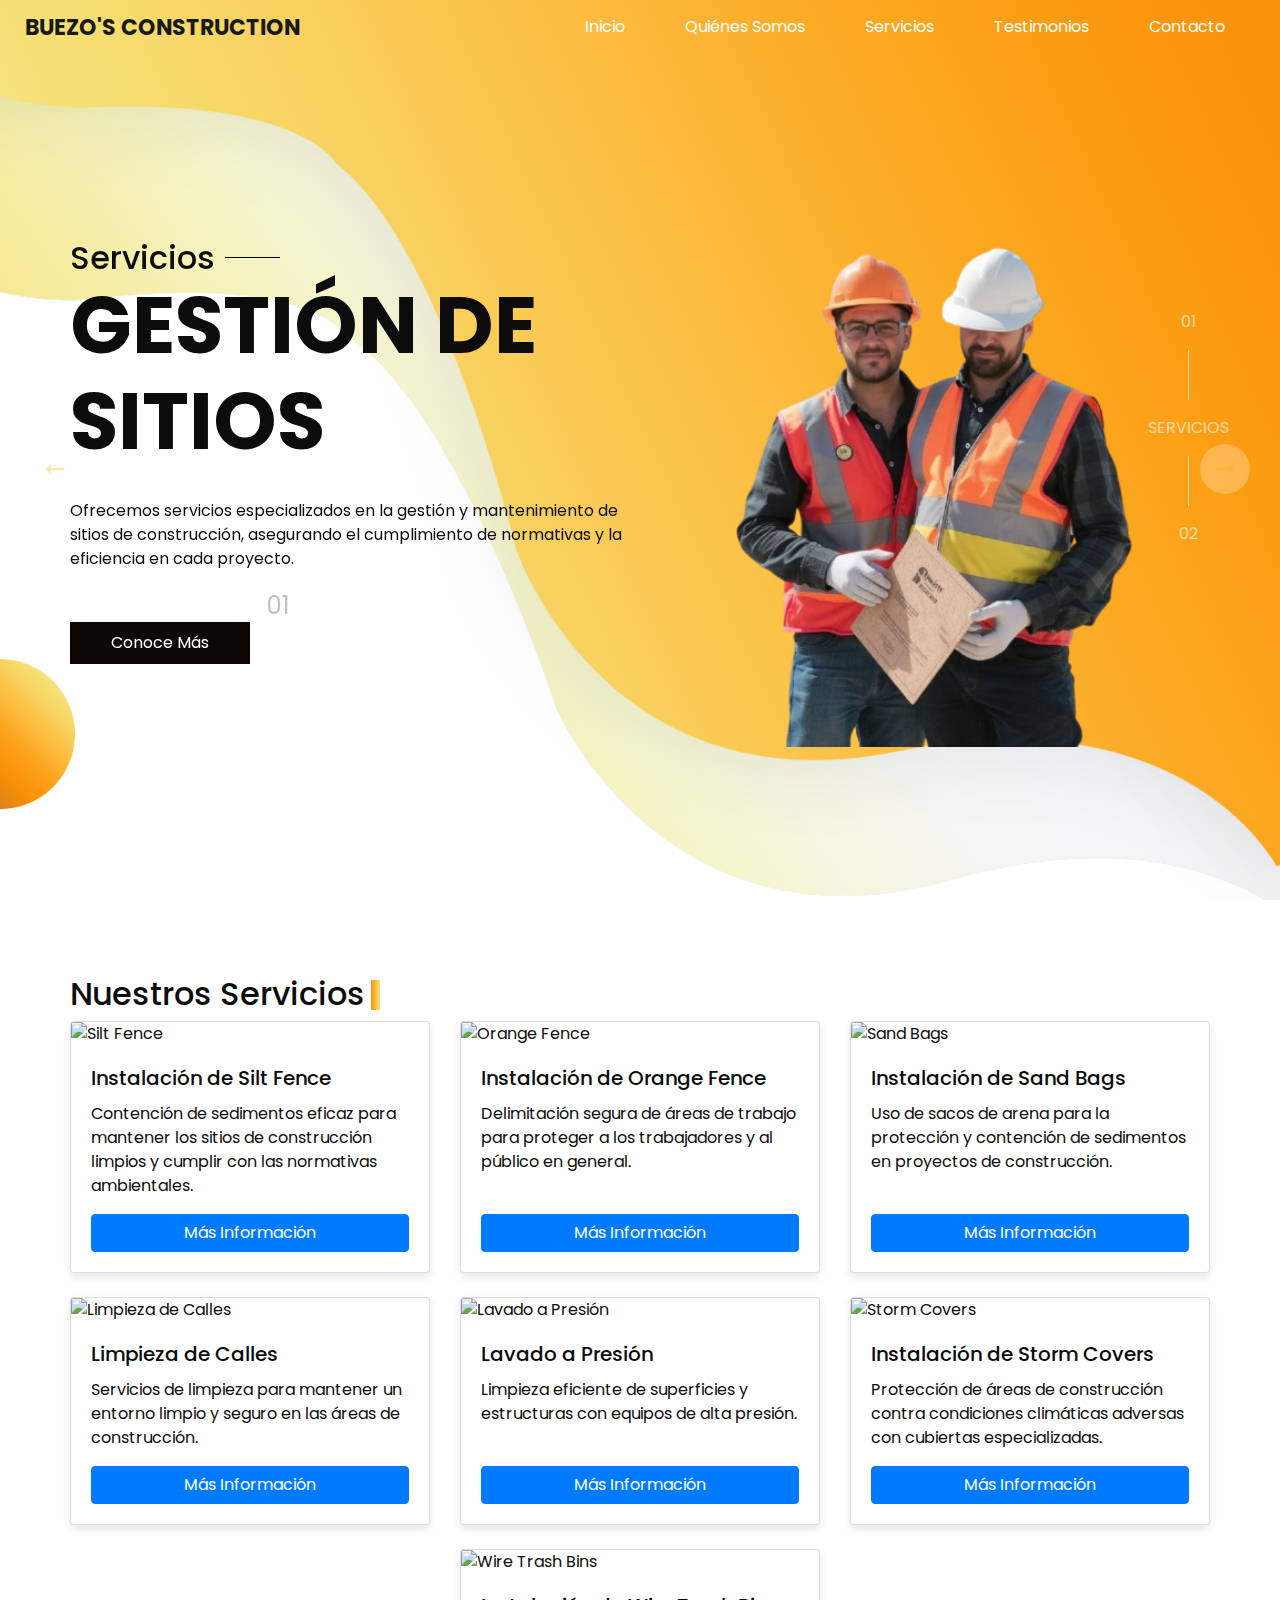
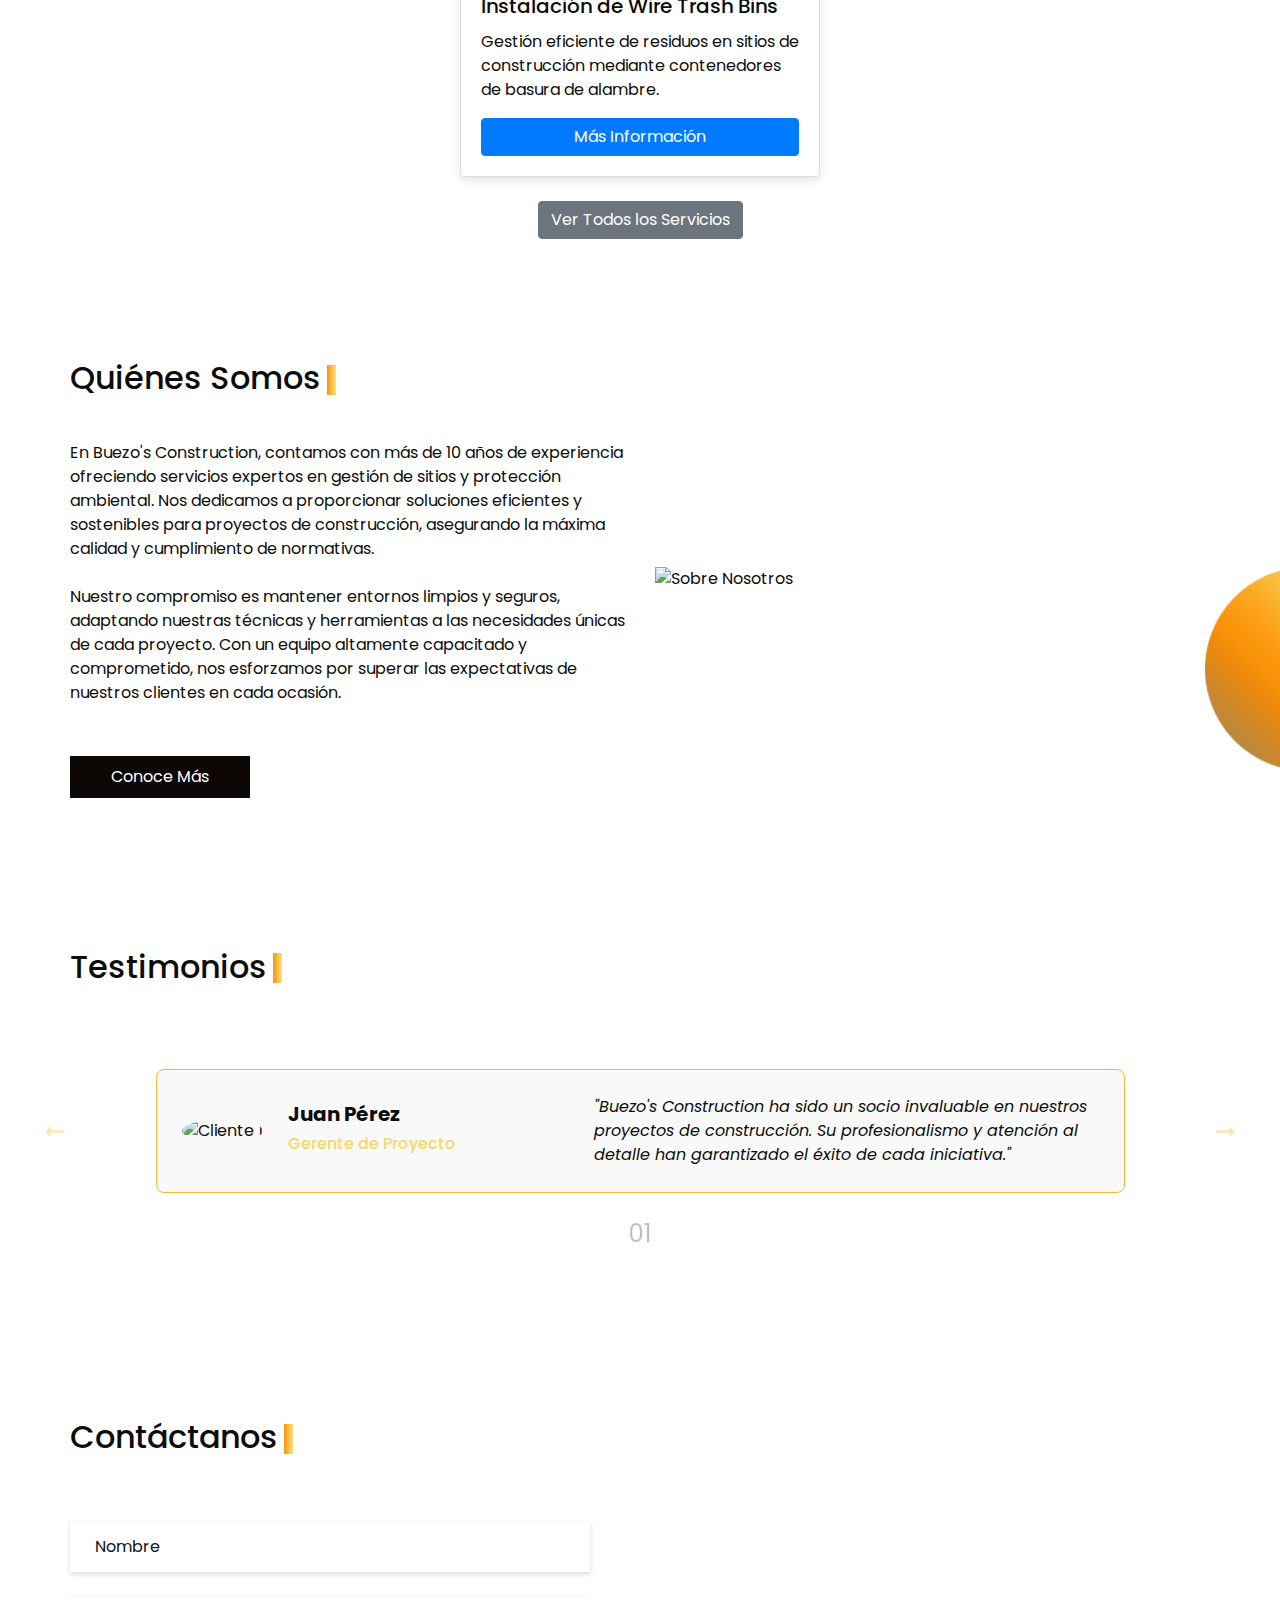
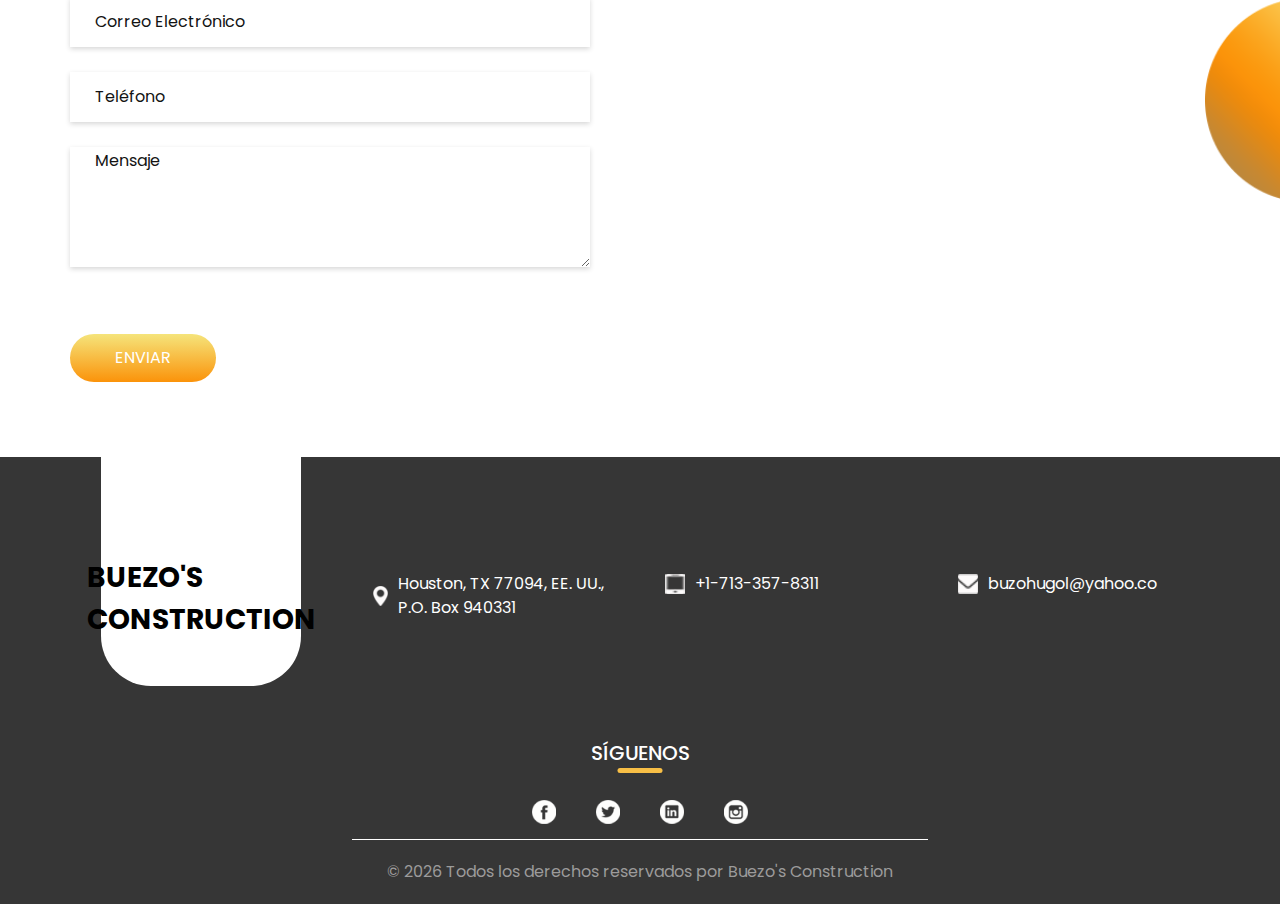
==== commit c0145afb: "nuevooo" ====
--- a/index.html
+++ b/index.html
@@ -25,10 +25,726 @@
   <link href="css/responsive.css" rel="stylesheet" />
 
   <!-- Font Awesome para íconos personalizados -->
-  <link rel="stylesheet" href="https://cdnjs.cloudflare.com/ajax/libs/font-awesome/5.15.4/css/all.min.css" integrity="sha512-dN4g5ZjVYxjK5e4lQ6+g9K5sN4P9jF3Ux1GJ2R2oK1w+wS2RxhC1YjTtJ8fFq+6A4Fp+o+Pvmx5oG3JvUyVkw==" crossorigin="anonymous" referrerpolicy="no-referrer" />
+  <link rel="stylesheet" href="https://cdnjs.cloudflare.com/ajax/libs/font-awesome/5.15.4/css/all.min.css"
+    integrity="sha512-dN4g5ZjVYxjK5e4lQ6+g9K5sN4P9jF3Ux1GJ2R2oK1w+wS2RxhC1YjTtJ8fFq+6A4Fp+o+Pvmx5oG3JvUyVkw=="
+    crossorigin="anonymous" referrerpolicy="no-referrer" />
 
   <!-- AOS CSS -->
   <link href="https://cdnjs.cloudflare.com/ajax/libs/aos/2.3.4/aos.css" rel="stylesheet">
+
+  <!-- Estilos Personalizados para Correcciones del Carrusel -->
+  <style>
+    /* Estilos Generales */
+    body {
+      font-family: "Poppins", sans-serif;
+      color: #0c0c0c;
+      background-color: #ffffff;
+    }
+
+    .layout_padding {
+      padding: 75px 0;
+    }
+
+    .layout_padding2 {
+      padding: 45px 0;
+    }
+
+    .layout_padding2-top {
+      padding-top: 45px;
+    }
+
+    .layout_padding2-bottom {
+      padding-bottom: 45px;
+    }
+
+    .layout_padding-top {
+      padding-top: 75px;
+    }
+
+    .layout_padding-bottom {
+      padding-bottom: 75px;
+    }
+
+    .heading_container {
+      display: flex;
+    }
+
+    .heading_container h2 {
+      position: relative;
+    }
+
+    .heading_container h2::before {
+      content: "";
+      position: absolute;
+      width: 9px;
+      height: 30px;
+      top: 14%;
+      right: -15px;
+      background: linear-gradient(to right, #fb930a, #f5e47b);
+    }
+
+    /* Header Section */
+    .hero_area {
+      height: 100vh;
+      position: relative;
+      background-image: url(../images/hero-bg.png);
+      background-size: cover;
+      background-position: bottom right;
+      background-repeat: no-repeat;
+    }
+
+    .sub_page .hero_area {
+      height: auto;
+      background-position: top right;
+    }
+
+    .hero_area.sub_pages {
+      height: auto;
+    }
+
+    .header_section .container-fluid {
+      padding-right: 25px;
+      padding-left: 25px;
+    }
+
+    .header_section .nav_container {
+      margin: 0 auto;
+    }
+
+    .custom_nav-container.navbar-expand-lg .navbar-nav .nav-link {
+      padding: 10px 30px;
+      color: #ffffff;
+      text-align: center;
+    }
+
+    a,
+    a:hover,
+    a:focus {
+      text-decoration: none;
+    }
+
+    a:hover,
+    a:focus {
+      color: initial;
+    }
+
+    .btn,
+    .btn:focus {
+      outline: none !important;
+      box-shadow: none;
+    }
+
+    .custom_nav-container .nav_search-btn {
+      background-image: url(../images/search-icon.png);
+      background-size: 22px;
+      background-repeat: no-repeat;
+      background-position-y: 7px;
+      width: 35px;
+      height: 35px;
+      padding: 0;
+      border: none;
+    }
+
+    .navbar-brand {
+      display: flex;
+      align-items: center;
+    }
+
+    .navbar-brand img {
+      width: 30px;
+      margin-right: 5px;
+    }
+
+    .navbar-brand span {
+      font-size: 22px;
+      font-weight: 700;
+      color: #191919;
+      text-transform: uppercase;
+    }
+
+    .custom_nav-container {
+      z-index: 99999;
+      padding: 5px 0;
+    }
+
+    .custom_nav-container .navbar-toggler {
+      outline: none;
+    }
+
+    .custom_nav-container .navbar-toggler .navbar-toggler-icon {
+      background-image: url(../images/menu.png);
+      background-size: 45px;
+    }
+
+    .quote_btn-container {
+      display: flex;
+      align-items: center;
+    }
+
+    .quote_btn-container a {
+      color: #000000;
+      position: relative;
+    }
+
+    .quote_btn-container a .cart_number {
+      position: absolute;
+      top: 68%;
+      left: 50%;
+      transform: translate(-50%, -50%);
+      color: #ffffff;
+      font-size: 12px;
+    }
+
+    .quote_btn-container a img {
+      width: 20px;
+      margin: 0 25px;
+    }
+
+    /* Slider Section */
+    .slider_section {
+      height: calc(100% - 70px);
+      display: flex;
+      align-items: center;
+      position: relative;
+    }
+
+    .slider_section .row {
+      align-items: center;
+    }
+
+    .slider_section .design-box {
+      position: absolute;
+      bottom: 0;
+      transform: translateY(-50%);
+      left: 0;
+      width: 75px;
+    }
+
+    .slider_section .design-box img {
+      width: 100%;
+    }
+
+    .slider_section .slider_number-container {
+      position: absolute;
+      top: 45%;
+      transform: translateY(-50%);
+      right: 4%;
+      text-align: center;
+      opacity: 0.6;
+    }
+
+    .slider_section .slider_number-container hr {
+      width: 1px;
+      height: 50px;
+      border: none;
+      background-color: #ffffff;
+    }
+
+    .slider_section .slider_number-container .number-box {
+      display: flex;
+      flex-direction: column;
+      justify-content: center;
+      align-items: center;
+      color: #ffffff;
+      text-transform: uppercase;
+    }
+
+    .slider_section .detail_box h2 {
+      margin-bottom: 0;
+      display: flex;
+      align-items: center;
+    }
+
+    .slider_section .detail_box h2 span {
+      margin-right: 10px;
+    }
+
+    .slider_section .detail_box h2 hr {
+      margin: 0;
+      border: none;
+      width: 55px;
+      height: 1px;
+      background-color: #000000;
+    }
+
+    .slider_section .detail_box h1 {
+      font-weight: bold;
+      text-transform: uppercase;
+      font-size: 5rem;
+      margin-bottom: 30px;
+    }
+
+    .slider_section .detail_box a {
+      display: inline-block;
+      padding: 8px 40px;
+      background-color: #0d0806;
+      border: 1px solid #0d0806;
+      color: #ffffff;
+      border-radius: 0;
+      margin: 35px 0;
+    }
+
+    .slider_section .detail_box a:hover {
+      background-color: transparent;
+      color: #0d0806;
+    }
+
+    .slider_section .img-box img {
+      width: 100%;
+    }
+
+    .slider_section .carousel-indicators {
+      padding: 0;
+      margin: 0;
+      right: initial;
+      bottom: 22%;
+      left: 17%;
+    }
+
+    .slider_section .carousel-indicators li {
+      text-indent: 0;
+      width: auto;
+      height: auto;
+      opacity: 1;
+      background-color: transparent;
+      border: none;
+      color: #c0c0c0;
+      font-size: 24px;
+      display: none;
+    }
+
+    .slider_section .carousel-indicators li.active {
+      display: block;
+    }
+
+    /* Flechas de Navegación Actualizadas con Imágenes */
+    .carousel-control-prev,
+    .carousel-control-next {
+      position: absolute;
+      top: 50%;
+      transform: translateY(-50%);
+      width: 50px;
+      height: 50px;
+      background: rgba(0, 0, 0, 0.5); /* Fondo semi-transparente negro */
+      border-radius: 50%;
+      display: flex;
+      align-items: center;
+      justify-content: center;
+      z-index: 2;
+      cursor: pointer;
+      transition: background 0.3s ease;
+    }
+
+    .carousel-control-prev:hover,
+    .carousel-control-next:hover {
+      background: rgba(0, 0, 0, 0.8); /* Fondo más opaco al pasar el ratón */
+    }
+
+    .carousel-control-prev-icon,
+    .carousel-control-next-icon {
+      display: flex;
+      align-items: center;
+      justify-content: center;
+      width: 100%;
+      height: 100%;
+      background: none; /* Eliminamos cualquier fondo existente */
+    }
+
+    .carousel-control-prev-icon img,
+    .carousel-control-next-icon img {
+      width: 20px; /* Ajusta el tamaño según sea necesario */
+      height: auto;
+    }
+
+    /* Posicionar las flechas fuera del contenido */
+    .carousel-control-prev {
+      left: -60px; /* Ajusta según sea necesario */
+    }
+
+    .carousel-control-next {
+      right: -60px; /* Ajusta según sea necesario */
+    }
+
+    /* Ajustes responsivos para las flechas */
+    @media (max-width: 768px) {
+      .carousel-control-prev,
+      .carousel-control-next {
+        width: 40px;
+        height: 40px;
+      }
+
+      .carousel-control-prev-icon img,
+      .carousel-control-next-icon img {
+        width: 16px; /* Tamaño reducido para móviles */
+      }
+
+      .carousel-control-prev {
+        left: -50px;
+      }
+
+      .carousel-control-next {
+        right: -50px;
+      }
+    }
+
+    /* Servicios Section */
+    .services_section {
+      /* Añade estilos específicos si es necesario */
+    }
+
+    .services_section .heading_container h2 {
+      /* Añade estilos específicos si es necesario */
+    }
+
+    .services_section .row.service_container {
+      display: flex;
+      flex-wrap: wrap;
+      justify-content: center;
+    }
+
+    .services_section .card {
+      box-shadow: 0 4px 8px rgba(0, 0, 0, 0.1);
+      transition: transform 0.3s;
+    }
+
+    .services_section .card:hover {
+      transform: translateY(-10px);
+    }
+
+    /* Testimonios Section */
+    .testimonials_section .carousel-indicators li {
+      text-indent: 0;
+      width: auto;
+      height: auto;
+      opacity: 1;
+      background-color: transparent;
+      border: none;
+      color: #c0c0c0;
+      font-size: 24px;
+      display: none;
+    }
+
+    .testimonials_section .carousel-indicators li.active {
+      display: block;
+    }
+
+    .testimonials_section .carousel-inner .carousel-item {
+      display: none;
+      opacity: 0;
+      transition: opacity 0.5s ease-in-out;
+    }
+
+    .testimonials_section .carousel-inner .carousel-item.active {
+      display: block;
+      opacity: 1;
+    }
+
+    .testimonials_section .client_container {
+      display: flex;
+      align-items: center;
+      border: 1px solid #fbb534;
+      padding: 25px;
+      width: 85%;
+      margin: 75px auto;
+      background-color: #f9f9f9;
+      border-radius: 8px;
+    }
+
+    .testimonials_section .client-id {
+      display: flex;
+      align-items: center;
+      width: 45%;
+    }
+
+    .testimonials_section .client-id .img-box {
+      margin-right: 25px;
+    }
+
+    .testimonials_section .client-id .img-box img {
+      width: 80px;
+      height: 80px;
+      border-radius: 50%;
+      object-fit: cover;
+    }
+
+    .testimonials_section .client-id h5 {
+      font-weight: bold;
+    }
+
+    .testimonials_section .client-id h6 {
+      color: #f6d768;
+    }
+
+    .testimonials_section .detail-box {
+      width: 55%;
+    }
+
+    .testimonials_section .detail-box p {
+      margin: 0;
+      font-style: italic;
+    }
+
+    /* Contact Section */
+    .contact_section {
+      position: relative;
+    }
+
+    .contact_section .design-box {
+      position: absolute;
+      bottom: 50%;
+      transform: translateY(50%);
+      right: 0;
+      width: 75px;
+    }
+
+    .contact_section .design-box img {
+      width: 100%;
+    }
+
+    .contact_section h2 {
+      margin-bottom: 65px;
+    }
+
+    .contact_section form {
+      padding-right: 35px;
+    }
+
+    .contact_section input,
+    .contact_section textarea {
+      width: 100%;
+      border: none;
+      height: 50px;
+      margin-bottom: 25px;
+      padding-left: 25px;
+      background-color: transparent;
+      outline: none;
+      color: #101010;
+      box-shadow: 0px 2px 5px 0px rgba(0, 0, 0, 0.16);
+    }
+
+    .contact_section textarea {
+      height: 120px;
+      resize: vertical;
+    }
+
+    .contact_section input::placeholder,
+    .contact_section textarea::placeholder {
+      color: #131313;
+    }
+
+    .contact_section button {
+      padding: 12px 45px;
+      outline: none;
+      border: none;
+      border-radius: 30px;
+      color: #fff;
+      background: linear-gradient(to bottom, #f5e47b, #fb930a);
+      margin-top: 35px;
+      cursor: pointer;
+      transition: background 0.3s ease;
+    }
+
+    .contact_section button:hover {
+      background: linear-gradient(to bottom, #fb930a, #f5e47b);
+    }
+
+    .contact_section .map_container {
+      height: 100%;
+      padding-bottom: 110px;
+    }
+
+    .contact_section .map_container .map-responsive {
+      height: 100%;
+    }
+
+    /* Información de Contacto Section */
+    .info_section {
+      background-color: #363636;
+      color: #ffffff;
+    }
+
+    .info_section .info_container .info_logo {
+      display: flex;
+      justify-content: center;
+      padding: 100px 10px 45px 10px;
+      background-color: #ffffff;
+      width: 200px;
+      border-radius: 0 0 50px 50px;
+      margin: 0 auto;
+    }
+
+    .info_section .info_container .info_logo a {
+      display: flex;
+      align-items: center;
+      text-decoration: none;
+    }
+
+    .info_section .info_container .info_logo a img {
+      width: 50px;
+      margin-right: 10px;
+    }
+
+    .info_section .info_container .info_logo a span {
+      text-transform: uppercase;
+      color: #000000;
+      font-size: 28px;
+      font-weight: bold;
+    }
+
+    .info_section .info_container .info_contact {
+      padding: 115px 10px 45px 10px;
+    }
+
+    .info_section .info_container .info_contact a {
+      color: #ffffff;
+      display: flex;
+      align-items: center;
+      margin-bottom: 15px;
+      text-decoration: none;
+    }
+
+    .info_section .info_container .info_contact a img {
+      margin-right: 10px;
+      width: 20px;
+      height: 20px;
+    }
+
+    .info_section .info_heading {
+      text-transform: uppercase;
+      margin: 20px 0;
+      position: relative;
+      text-align: center;
+    }
+
+    .info_section .info_heading::before {
+      content: "";
+      width: 45px;
+      height: 5px;
+      position: absolute;
+      bottom: -8px;
+      left: 50%;
+      transform: translateX(-50%);
+      border-radius: 5px;
+      background-color: #f8bf46;
+    }
+
+    .info_section .info_form form {
+      display: flex;
+      flex-direction: column;
+      align-items: center;
+    }
+
+    .info_section .info_form form .email_box {
+      display: flex;
+      flex-direction: column;
+    }
+
+    .info_section .info_form form label {
+      color: #5a5959;
+      margin-bottom: 5px;
+    }
+
+    .info_section .info_form form input {
+      width: 100%;
+      max-width: 500px;
+      border: none;
+      background-color: #ffffff;
+      outline: none;
+      padding: 10px;
+      margin-bottom: 15px;
+      border-radius: 5px;
+    }
+
+    .info_section .info_form form button {
+      padding: 10px 65px;
+      outline: none;
+      border: none;
+      border-radius: 30px;
+      color: #fff;
+      background: linear-gradient(to bottom, #f5e47b, #fb930a);
+      margin-top: 15px;
+      text-transform: uppercase;
+      cursor: pointer;
+      transition: background 0.3s ease;
+    }
+
+    .info_section .info_form form button:hover {
+      background: linear-gradient(to bottom, #fb930a, #f5e47b);
+    }
+
+    .info_section .info_social {
+      padding-top: 35px;
+      display: flex;
+      flex-direction: column;
+      align-items: center;
+    }
+
+    .info_section .info_social .social_box {
+      display: flex;
+      margin: 15px auto;
+      align-items: center;
+    }
+
+    .info_section .info_social .social_box a {
+      margin: 0 10px;
+      display: inline-block;
+    }
+
+    .info_section .info_social .social_box img {
+      width: 24px;
+      height: 24px;
+      transition: transform 0.3s ease;
+    }
+
+    .info_section .info_social .social_box a:hover img {
+      transform: scale(1.2);
+    }
+
+    /* Footer Section */
+    .footer_section {
+      background-color: #363636;
+      display: flex;
+      justify-content: center;
+      position: relative;
+    }
+
+    .footer_section p {
+      border-top: 1px solid #ffffff;
+      color: #9c9b9b;
+      margin: 0;
+      text-align: center;
+      padding: 20px 35px;
+    }
+
+    .footer_section a {
+      color: #9c9b9b;
+      text-decoration: none;
+    }
+
+    /* Modales */
+    .modal-content img {
+      width: 100%;
+      border-radius: 5px;
+    }
+
+    .modal-content h5 {
+      margin-bottom: 20px;
+      font-weight: bold;
+    }
+
+    .modal-content p {
+      margin-bottom: 20px;
+    }
+
+    .modal-content h6 {
+      margin-bottom: 10px;
+      font-weight: bold;
+    }
+
+    .modal-footer {
+      justify-content: center;
+    }
+  </style>
 </head>
 
 <body>
@@ -184,12 +900,17 @@
               </div>
             </div>
           </div>
+          <!-- Flechas de Navegación Actualizadas con Imágenes -->
           <a class="carousel-control-prev" href="#carouselExampleIndicators" role="button" data-slide="prev">
-            <span class="carousel-control-prev-icon" aria-hidden="true"></span>
+            <span class="carousel-control-prev-icon" aria-hidden="true">
+              <img src="images/prev.png" alt="Anterior">
+            </span>
             <span class="sr-only">Anterior</span>
           </a>
           <a class="carousel-control-next" href="#carouselExampleIndicators" role="button" data-slide="next">
-            <span class="carousel-control-next-icon" aria-hidden="true"></span>
+            <span class="carousel-control-next-icon" aria-hidden="true">
+              <img src="images/next.png" alt="Siguiente">
+            </span>
             <span class="sr-only">Siguiente</span>
           </a>
         </div>
@@ -426,12 +1147,17 @@
             </div>
           </div>
         </div>
+        <!-- Flechas de Navegación Actualizadas con Imágenes -->
         <a class="carousel-control-prev" href="#testimonialCarousel" role="button" data-slide="prev">
-          <span class="carousel-control-prev-icon" aria-hidden="true"></span>
+          <span class="carousel-control-prev-icon" aria-hidden="true">
+            <img src="images/prev.png" alt="Anterior">
+          </span>
           <span class="sr-only">Anterior</span>
         </a>
         <a class="carousel-control-next" href="#testimonialCarousel" role="button" data-slide="next">
-          <span class="carousel-control-next-icon" aria-hidden="true"></span>
+          <span class="carousel-control-next-icon" aria-hidden="true">
+            <img src="images/next.png" alt="Siguiente">
+          </span>
           <span class="sr-only">Siguiente</span>
         </a>
       </div>
@@ -894,6 +1620,7 @@
 
   <!-- Scripts -->
   <script type="text/javascript" src="js/jquery-3.4.1.min.js"></script>
+  <script type="text/javascript" src="js/popper.min.js"></script> <!-- Asegúrate de incluir Popper.js -->
   <script type="text/javascript" src="js/bootstrap.js"></script>
   <script type="text/javascript" src="js/custom.js"></script>
 
--- a/css/style.css
+++ b/css/style.css
@@ -29,8 +29,6 @@
 }
 
 .heading_container {
-  display: -webkit-box;
-  display: -ms-flexbox;
   display: flex;
 }
 
@@ -45,7 +43,6 @@
   height: 30px;
   top: 14%;
   right: -15px;
-  background: -webkit-gradient(linear, left top, right top, from(#fb930a), to(#f5e47b));
   background: linear-gradient(to right, #fb930a, #f5e47b);
 }
 
@@ -97,8 +94,7 @@
 .btn,
 .btn:focus {
   outline: none !important;
-  -webkit-box-shadow: none;
-          box-shadow: none;
+  box-shadow: none;
 }
 
 .custom_nav-container .nav_search-btn {
@@ -113,12 +109,8 @@
 }
 
 .navbar-brand {
-  display: -webkit-box;
-  display: -ms-flexbox;
-  display: flex;
-  -webkit-box-align: center;
-      -ms-flex-align: center;
-          align-items: center;
+  display: flex;
+  align-items: center;
 }
 
 .navbar-brand img {
@@ -148,12 +140,8 @@
 }
 
 .quote_btn-container {
-  display: -webkit-box;
-  display: -ms-flexbox;
-  display: flex;
-  -webkit-box-align: center;
-      -ms-flex-align: center;
-          align-items: center;
+  display: flex;
+  align-items: center;
 }
 
 .quote_btn-container a {
@@ -165,8 +153,7 @@
   position: absolute;
   top: 68%;
   left: 50%;
-  -webkit-transform: translate(-50%, -50%);
-          transform: translate(-50%, -50%);
+  transform: translate(-50%, -50%);
   color: #ffffff;
   font-size: 12px;
 }
@@ -181,26 +168,19 @@
 /* Slider Section */
 .slider_section {
   height: calc(100% - 70px);
-  display: -webkit-box;
-  display: -ms-flexbox;
-  display: flex;
-  -webkit-box-align: center;
-      -ms-flex-align: center;
-          align-items: center;
+  display: flex;
+  align-items: center;
   position: relative;
 }
 
 .slider_section .row {
-  -webkit-box-align: center;
-      -ms-flex-align: center;
-          align-items: center;
+  align-items: center;
 }
 
 .slider_section .design-box {
   position: absolute;
   bottom: 0;
-  -webkit-transform: translateY(-50%);
-          transform: translateY(-50%);
+  transform: translateY(-50%);
   left: 0;
   width: 75px;
 }
@@ -212,11 +192,10 @@
 .slider_section .slider_number-container {
   position: absolute;
   top: 45%;
-  -webkit-transform: translateY(-50%);
-          transform: translateY(-50%);
+  transform: translateY(-50%);
   right: 4%;
   text-align: center;
-  opacity: .6;
+  opacity: 0.6;
 }
 
 .slider_section .slider_number-container hr {
@@ -227,31 +206,18 @@
 }
 
 .slider_section .slider_number-container .number-box {
-  display: -webkit-box;
-  display: -ms-flexbox;
-  display: flex;
-  -webkit-box-orient: vertical;
-  -webkit-box-direction: normal;
-      -ms-flex-direction: column;
-          flex-direction: column;
-  -webkit-box-pack: center;
-      -ms-flex-pack: center;
-          justify-content: center;
-  -webkit-box-align: center;
-      -ms-flex-align: center;
-          align-items: center;
+  display: flex;
+  flex-direction: column;
+  justify-content: center;
+  align-items: center;
   color: #ffffff;
   text-transform: uppercase;
 }
 
 .slider_section .detail_box h2 {
   margin-bottom: 0;
-  display: -webkit-box;
-  display: -ms-flexbox;
-  display: flex;
-  -webkit-box-align: center;
-      -ms-flex-align: center;
-          align-items: center;
+  display: flex;
+  align-items: center;
 }
 
 .slider_section .detail_box h2 span {
@@ -317,42 +283,25 @@
 }
 
 .item_section .item_container {
-  display: -webkit-box;
-  display: -ms-flexbox;
-  display: flex;
-  -webkit-box-pack: center;
-      -ms-flex-pack: center;
-          justify-content: center;
-  -ms-flex-wrap: wrap;
-      flex-wrap: wrap;
+  display: flex;
+  justify-content: center;
+  flex-wrap: wrap;
 }
 
 .item_section .item_container .box {
   width: 300px;
-  display: -webkit-box;
-  display: -ms-flexbox;
-  display: flex;
-  -webkit-box-orient: vertical;
-  -webkit-box-direction: normal;
-      -ms-flex-direction: column;
-          flex-direction: column;
-  -webkit-box-pack: justify;
-      -ms-flex-pack: justify;
-          justify-content: space-between;
+  display: flex;
+  flex-direction: column;
+  justify-content: space-between;
   margin: 30px 10px;
   padding: 15px;
-  -webkit-box-shadow: 0px 0px 2px 0.5px rgba(0, 0, 0, 0.15);
   box-shadow: 0px 0px 2px 0.5px rgba(0, 0, 0, 0.15);
 }
 
 .item_section .item_container .box .img-box {
   width: 100%;
-  display: -webkit-box;
-  display: -ms-flexbox;
-  display: flex;
-  -webkit-box-pack: center;
-      -ms-flex-pack: center;
-          justify-content: center;
+  display: flex;
+  justify-content: center;
 }
 
 .item_section .item_container .box .img-box img {
@@ -369,13 +318,14 @@
 }
 
 .item_section .item_container .box:hover {
-  -webkit-box-shadow: 0px 0px 25px 1px rgba(0, 0, 0, 0.1);
-          box-shadow: 0px 0px 25px 1px rgba(0, 0, 0, 0.1);
-}
-
-/* Modal Flechas de Navegación Personalizadas para Slider */
+  box-shadow: 0px 0px 25px 1px rgba(0, 0, 0, 0.1);
+}
+
+/* Flechas de Navegación Actualizadas con Íconos Negras */
 .slider_section .carousel-control-prev,
-.slider_section .carousel-control-next {
+.slider_section .carousel-control-next,
+.testimonials_section .carousel-control-prev,
+.testimonials_section .carousel-control-next {
   top: 50%;
   transform: translateY(-50%);
   width: 50px;
@@ -386,64 +336,63 @@
 }
 
 .slider_section .carousel-control-prev:hover,
-.slider_section .carousel-control-next:hover {
+.slider_section .carousel-control-next:hover,
+.testimonials_section .carousel-control-prev:hover,
+.testimonials_section .carousel-control-next:hover {
   background: rgba(255, 255, 255, 0.8); /* Fondo más opaco al pasar el ratón */
 }
 
 .slider_section .carousel-control-prev-icon,
-.slider_section .carousel-control-next-icon {
+.slider_section .carousel-control-next-icon,
+.testimonials_section .carousel-control-prev-icon,
+.testimonials_section .carousel-control-next-icon {
   background-size: 25px; /* Tamaño de las flechas */
   width: 25px;
   height: 25px;
   background-image: none; /* Elimina la imagen predeterminada */
 }
 
-.slider_section .carousel-control-prev-icon::before,
-.slider_section .carousel-control-next-icon::before {
-  font-family: "Font Awesome 5 Free";
-  font-weight: 900;
-  color: #ffffff; /* Color blanco por defecto */
-  font-size: 24px;
-  content: "\f053"; /* Icono de flecha izquierda */
-}
-
-.slider_section .carousel-control-next-icon::before {
-  content: "\f054"; /* Icono de flecha derecha */
-}
-
-/* Cambiar el color de las flechas según tus necesidades */
-.slider_section .carousel-control-prev-icon::before,
-.slider_section .carousel-control-next-icon::before {
-  color: #ffffff; /* Cambia #ffffff por el color deseado, por ejemplo, #fbb534 para amarillo */
+.slider_section .carousel-control-prev-icon i,
+.slider_section .carousel-control-next-icon i,
+.testimonials_section .carousel-control-prev-icon i,
+.testimonials_section .carousel-control-next-icon i {
+  font-size: 24px; /* Tamaño del ícono */
+  color: #000000; /* Color negro */
 }
 
 /* Posicionar las flechas fuera del contenido */
-.slider_section .carousel-control-prev {
+.slider_section .carousel-control-prev,
+.testimonials_section .carousel-control-prev {
   left: -40px;
 }
 
-.slider_section .carousel-control-next {
+.slider_section .carousel-control-next,
+.testimonials_section .carousel-control-next {
   right: -40px;
 }
 
 /* Ajustes responsivos para las flechas */
 @media (max-width: 768px) {
   .slider_section .carousel-control-prev,
-  .slider_section .carousel-control-next {
+  .slider_section .carousel-control-next,
+  .testimonials_section .carousel-control-prev,
+  .testimonials_section .carousel-control-next {
     width: 40px;
     height: 40px;
   }
 
-  .slider_section .carousel-control-prev-icon::before,
-  .slider_section .carousel-control-next-icon::before {
+  .slider_section .carousel-control-prev-icon i,
+  .slider_section .carousel-control-next-icon i,
+  .testimonials_section .carousel-control-prev-icon i,
+  .testimonials_section .carousel-control-next-icon i {
     font-size: 20px;
   }
 
-  .slider_section .carousel-control-prev {
+  .slider_section .carousel-control-prev,
+  .slider_section .carousel-control-next,
+  .testimonials_section .carousel-control-prev,
+  .testimonials_section .carousel-control-next {
     left: -30px;
-  }
-
-  .slider_section .carousel-control-next {
     right: -30px;
   }
 }
@@ -456,8 +405,7 @@
 .about_section .design-box {
   position: absolute;
   bottom: 0;
-  -webkit-transform: translateY(-50%);
-          transform: translateY(-50%);
+  transform: translateY(-50%);
   right: 0;
   width: 75px;
 }
@@ -467,9 +415,7 @@
 }
 
 .about_section .row {
-  -webkit-box-align: center;
-      -ms-flex-align: center;
-          align-items: center;
+  align-items: center;
 }
 
 .about_section .detail-box p {
@@ -509,241 +455,25 @@
   /* Añade estilos específicos si es necesario */
 }
 
-.testimonials_section .carousel-control-prev,
-.testimonials_section .carousel-control-next {
-  /* Reutiliza los estilos del slider_section si es necesario */
-  top: 50%;
-  transform: translateY(-50%);
-  width: 50px;
-  height: 50px;
-  background: rgba(255, 255, 255, 0.5); /* Fondo semi-transparente */
-  border-radius: 50%;
-  z-index: 2; /* Asegura que estén por encima del contenido */
-}
-
-.testimonials_section .carousel-control-prev:hover,
-.testimonials_section .carousel-control-next:hover {
-  background: rgba(255, 255, 255, 0.8); /* Fondo más opaco al pasar el ratón */
-}
-
-.testimonials_section .carousel-control-prev-icon,
-.testimonials_section .carousel-control-next-icon {
-  background-size: 25px; /* Tamaño de las flechas */
-  width: 25px;
-  height: 25px;
-  background-image: none; /* Elimina la imagen predeterminada */
-}
-
-.testimonials_section .carousel-control-prev-icon::before,
-.testimonials_section .carousel-control-next-icon::before {
-  font-family: "Font Awesome 5 Free";
-  font-weight: 900;
-  color: #ffffff; /* Color blanco por defecto */
-  font-size: 24px;
-  content: "\f053"; /* Icono de flecha izquierda */
-}
-
-.testimonials_section .carousel-control-next-icon::before {
-  content: "\f054"; /* Icono de flecha derecha */
-}
-
-/* Cambiar el color de las flechas según tus necesidades */
-.testimonials_section .carousel-control-prev-icon::before,
-.testimonials_section .carousel-control-next-icon::before {
-  color: #ffffff; /* Cambia #ffffff por el color deseado */
-}
-
-/* Posicionar las flechas fuera del contenido */
-.testimonials_section .carousel-control-prev {
-  left: -40px;
-}
-
-.testimonials_section .carousel-control-next {
-  right: -40px;
-}
-
-/* Ajustes responsivos para las flechas en Testimonios */
-@media (max-width: 768px) {
-  .testimonials_section .carousel-control-prev,
-  .testimonials_section .carousel-control-next {
-    width: 40px;
-    height: 40px;
-  }
-
-  .testimonials_section .carousel-control-prev-icon::before,
-  .testimonials_section .carousel-control-next-icon::before {
-    font-size: 20px;
-  }
-
-  .testimonials_section .carousel-control-prev {
-    left: -30px;
-  }
-
-  .testimonials_section .carousel-control-next {
-    right: -30px;
-  }
-}
-
-/* Price Section */
-.price_section {
-  background-color: #f8f8f8;
-}
-
-.price_section .price_container {
-  display: -webkit-box;
-  display: -ms-flexbox;
-  display: flex;
-  -webkit-box-pack: center;
-      -ms-flex-pack: center;
-          justify-content: center;
-  padding: 40px 0;
-  -ms-flex-wrap: wrap;
-      flex-wrap: wrap;
-}
-
-.price_section .price_container .box {
-  min-width: 300px;
-  max-width: 360px;
-  height: 550px;
-  display: -webkit-box;
-  display: -ms-flexbox;
-  display: flex;
-  -webkit-box-orient: vertical;
-  -webkit-box-direction: normal;
-      -ms-flex-direction: column;
-          flex-direction: column;
-  -webkit-box-align: center;
-      -ms-flex-align: center;
-          align-items: center;
-  -webkit-box-pack: justify;
-      -ms-flex-pack: justify;
-          justify-content: space-between;
-  margin: 35px 10px;
-  padding: 45px 0 25px 0;
-  text-align: center;
-  background-color: #ffffff;
-  -webkit-box-shadow: 0px 0px 6px 0 rgba(0, 0, 0, 0.05);
-  box-shadow: 0px 0px 6px 0 rgba(0, 0, 0, 0.05);
-  -webkit-box-flex: 1;
-      -ms-flex-positive: 1;
-          flex-grow: 1;
-}
-
-.price_section .price_container .box .img-box {
-  width: 100%;
-  display: -webkit-box;
-  display: -ms-flexbox;
-  display: flex;
-  -webkit-box-pack: center;
-      -ms-flex-pack: center;
-          justify-content: center;
-}
-
-.price_section .price_container .box .img-box img {
-  width: 150px;
-}
-
-.price_section .price_container .box h6 {
-  font-weight: bold;
-  font-size: 18px;
-}
-
-.price_section .price_container .box .detail-box h5 {
-  text-transform: uppercase;
-  font-weight: bold;
-  font-size: 22px;
-}
-
-.price_section .price_container .box .detail-box h5 span {
-  color: #fbb534;
-}
-
-.price_section .price_container .box .detail-box a {
-  display: inline-block;
-  padding: 5px 15px;
-  border: 1px solid #000000;
-  font-weight: bold;
-  color: #000000;
-  margin-top: 15px;
-}
-
-.price_section .price_container .box:hover a {
-  border-color: #fbb534;
-  color: #fbb534;
-}
-
-.price_section .price_btn {
-  display: inline-block;
-  padding: 8px 40px;
-  background-color: #0d0806;
-  border: 1px solid #0d0806;
-  color: #ffffff;
-  border-radius: 0;
-}
-
-.price_section .price_btn:hover {
-  background-color: transparent;
-  color: #0d0806;
-}
-
-/* Ring Section */
-.ring_section {
-  text-align: center;
-  position: relative;
-}
-
-.ring_section .row {
-  -webkit-box-align: center;
-      -ms-flex-align: center;
-          align-items: center;
-}
-
-.ring_section .container {
-  -webkit-box-shadow: 0px 0px 56px 1px rgba(0, 0, 0, 0.08);
-  box-shadow: 0px 0px 56px 1px rgba(0, 0, 0, 0.08);
-}
-
-.ring_section .design-box {
-  position: absolute;
-  bottom: 0;
-  -webkit-transform: translateY(-50%);
-          transform: translateY(-50%);
-  left: 0;
-  width: 75px;
-}
-
-.ring_section .design-box img {
-  width: 100%;
-}
-
-.ring_section .ring_container .detail-box h4 {
-  text-transform: uppercase;
-  color: #fbb534;
-}
-
-.ring_section .ring_container .detail-box a {
-  display: inline-block;
-  padding: 5px 15px;
-  border: 1px solid #000000;
-  font-weight: bold;
-  color: #000000;
-  margin-top: 15px;
-}
-
-.ring_section .ring_container .img-box img {
-  width: 100%;
-}
-
-/* Testimonios Section */
-.testimonials_section .heading_container h2 {
-  /* Añade estilos específicos si es necesario */
+/* Asegurar que solo un carousel-item sea visible en Testimonios */
+.testimonials_section .carousel-inner .carousel-item {
+  display: none;
+  opacity: 0;
+  transition: opacity 0.5s ease-in-out;
+}
+
+.testimonials_section .carousel-inner .carousel-item.active {
+  display: block;
+  opacity: 1;
+}
+
+.testimonials_section .client_container {
+  /* Estilos específicos si es necesario */
 }
 
 /* Client Section */
 .client_section .heading_container {
-  -webkit-box-pack: center;
-      -ms-flex-pack: center;
-          justify-content: center;
+  justify-content: center;
 }
 
 .client_section .secondary_heading {
@@ -751,12 +481,8 @@
 }
 
 .client_section .client_container {
-  display: -webkit-box;
-  display: -ms-flexbox;
-  display: flex;
-  -webkit-box-align: center;
-      -ms-flex-align: center;
-          align-items: center;
+  display: flex;
+  align-items: center;
   border: 1px solid #fbb534;
   padding: 25px;
   width: 85%;
@@ -764,12 +490,8 @@
 }
 
 .client_section .client_container .client-id {
-  display: -webkit-box;
-  display: -ms-flexbox;
-  display: flex;
-  -webkit-box-align: center;
-      -ms-flex-align: center;
-          align-items: center;
+  display: flex;
+  align-items: center;
   width: 45%;
 }
 
@@ -803,15 +525,11 @@
 }
 
 .client_section .carousel-control-prev {
-  -webkit-box-pack: start;
-      -ms-flex-pack: start;
-          justify-content: flex-start;
+  justify-content: flex-start;
 }
 
 .client_section .carousel-control-next {
-  -webkit-box-pack: end;
-      -ms-flex-pack: end;
-          justify-content: flex-end;
+  justify-content: flex-end;
 }
 
 .client_section .carousel-control-prev-icon,
@@ -845,8 +563,7 @@
 .contact_section .design-box {
   position: absolute;
   bottom: 50%;
-  -webkit-transform: translateY(50%);
-          transform: translateY(50%);
+  transform: translateY(50%);
   right: 0;
   width: 75px;
 }
@@ -872,7 +589,6 @@
   background-color: transparent;
   outline: none;
   color: #101010;
-  -webkit-box-shadow: 0px 2px 5px 0px rgba(0, 0, 0, 0.16);
   box-shadow: 0px 2px 5px 0px rgba(0, 0, 0, 0.16);
 }
 
@@ -902,7 +618,6 @@
   border: none;
   border-radius: 30px;
   color: #fff;
-  background: -webkit-gradient(linear, left top, left bottom, from(#f5e47b), to(#fb930a));
   background: linear-gradient(to bottom, #f5e47b, #fb930a);
   margin-top: 35px;
 }
@@ -923,12 +638,8 @@
 }
 
 .info_section .info_container .info_logo {
-  display: -webkit-box;
-  display: -ms-flexbox;
-  display: flex;
-  -webkit-box-pack: center;
-      -ms-flex-pack: center;
-          justify-content: center;
+  display: flex;
+  justify-content: center;
   padding: 100px 10px 45px 10px;
   background-color: #ffffff;
   width: 200px;
@@ -936,12 +647,8 @@
 }
 
 .info_section .info_container .info_logo a {
-  display: -webkit-box;
-  display: -ms-flexbox;
-  display: flex;
-  -webkit-box-align: center;
-      -ms-flex-align: center;
-          align-items: center;
+  display: flex;
+  align-items: center;
 }
 
 .info_section .info_container .info_logo a img {
@@ -981,33 +688,20 @@
   position: absolute;
   bottom: -8px;
   left: 50%;
-  -webkit-transform: translateX(-50%);
-          transform: translateX(-50%);
+  transform: translateX(-50%);
   border-radius: 5px;
   background-color: #f8bf46;
 }
 
 .info_section .info_form form {
-  display: -webkit-box;
-  display: -ms-flexbox;
-  display: flex;
-  -webkit-box-orient: vertical;
-  -webkit-box-direction: normal;
-      -ms-flex-direction: column;
-          flex-direction: column;
-  -webkit-box-align: center;
-      -ms-flex-align: center;
-          align-items: center;
+  display: flex;
+  flex-direction: column;
+  align-items: center;
 }
 
 .info_section .info_form form .email_box {
-  display: -webkit-box;
-  display: -ms-flexbox;
-  display: flex;
-  -webkit-box-orient: vertical;
-  -webkit-box-direction: normal;
-      -ms-flex-direction: column;
-          flex-direction: column;
+  display: flex;
+  flex-direction: column;
 }
 
 .info_section .info_form form label {
@@ -1028,7 +722,6 @@
   border: none;
   border-radius: 30px;
   color: #fff;
-  background: -webkit-gradient(linear, left top, left bottom, from(#f5e47b), to(#fb930a));
   background: linear-gradient(to bottom, #f5e47b, #fb930a);
   margin-top: 35px;
   text-transform: uppercase;
@@ -1036,26 +729,15 @@
 
 .info_section .info_social {
   padding-top: 35px;
-  display: -webkit-box;
-  display: -ms-flexbox;
-  display: flex;
-  -webkit-box-orient: vertical;
-  -webkit-box-direction: normal;
-      -ms-flex-direction: column;
-          flex-direction: column;
-  -webkit-box-align: center;
-      -ms-flex-align: center;
-          align-items: center;
+  display: flex;
+  flex-direction: column;
+  align-items: center;
 }
 
 .info_section .info_social .social_box {
-  display: -webkit-box;
-  display: -ms-flexbox;
   display: flex;
   margin: 15px auto;
-  -webkit-box-align: center;
-      -ms-flex-align: center;
-          align-items: center;
+  align-items: center;
 }
 
 .info_section .info_social .social_box img {
@@ -1066,12 +748,8 @@
 /* Footer Section */
 .footer_section {
   background-color: #363636;
-  display: -webkit-box;
-  display: -ms-flexbox;
-  display: flex;
-  -webkit-box-pack: center;
-      -ms-flex-pack: center;
-          justify-content: center;
+  display: flex;
+  justify-content: center;
   position: relative;
 }
 
@@ -1081,89 +759,42 @@
   margin: 0;
   text-align: center;
   padding: 20px 35px;
-  margin: 0;
 }
 
 .footer_section a {
   color: #9c9b9b;
 }
 
-/* Flechas de Navegación Personalizadas para el Slider */
-.slider_section .carousel-control-prev,
-.slider_section .carousel-control-next {
-  top: 50%;
-  transform: translateY(-50%);
-  width: 50px;
-  height: 50px;
-  background: rgba(255, 255, 255, 0.5); /* Fondo semi-transparente */
-  border-radius: 50%;
-  z-index: 2; /* Asegura que estén por encima del contenido */
-}
-
-.slider_section .carousel-control-prev:hover,
-.slider_section .carousel-control-next:hover {
-  background: rgba(255, 255, 255, 0.8); /* Fondo más opaco al pasar el ratón */
-}
-
-.slider_section .carousel-control-prev-icon,
-.slider_section .carousel-control-next-icon {
-  background-size: 25px; /* Tamaño de las flechas */
-  width: 25px;
-  height: 25px;
-  background-image: none; /* Elimina la imagen predeterminada */
-}
-
-.slider_section .carousel-control-prev-icon::before,
-.slider_section .carousel-control-next-icon::before {
-  font-family: "Font Awesome 5 Free";
-  font-weight: 900;
-  color: #ffffff; /* Color blanco por defecto */
-  font-size: 24px;
-  content: "\f053"; /* Icono de flecha izquierda */
-}
-
-.slider_section .carousel-control-next-icon::before {
-  content: "\f054"; /* Icono de flecha derecha */
-}
-
-/* Cambiar el color de las flechas según tus necesidades */
-.slider_section .carousel-control-prev-icon::before,
-.slider_section .carousel-control-next-icon::before {
-  color: #ffffff; /* Cambia #ffffff por el color deseado, por ejemplo, #fbb534 para amarillo */
-}
-
-/* Posicionar las flechas fuera del contenido */
-.slider_section .carousel-control-prev {
-  left: -40px;
-}
-
-.slider_section .carousel-control-next {
-  right: -40px;
-}
-
-/* Ajustes responsivos para las flechas */
-@media (max-width: 768px) {
-  .slider_section .carousel-control-prev,
-  .slider_section .carousel-control-next {
-    width: 40px;
-    height: 40px;
-  }
-
-  .slider_section .carousel-control-prev-icon::before,
-  .slider_section .carousel-control-next-icon::before {
-    font-size: 20px;
-  }
-
-  .slider_section .carousel-control-prev {
-    left: -30px;
-  }
-
-  .slider_section .carousel-control-next {
-    right: -30px;
-  }
-}
-
-/* Flechas de Navegación Personalizadas para Testimonios */
+/* Modales */
+.modal-content img {
+  width: 100%;
+}
+
+.modal-content h5 {
+  margin-bottom: 20px;
+}
+
+.modal-content p {
+  margin-bottom: 20px;
+}
+
+.modal-content h6 {
+  margin-bottom: 10px;
+}
+
+/* Testimonios Section */
+/* Asegurar que solo un carousel-item sea visible en Testimonios */
+.testimonials_section .carousel-inner .carousel-item {
+  display: none;
+  opacity: 0;
+  transition: opacity 0.5s ease-in-out;
+}
+
+.testimonials_section .carousel-inner .carousel-item.active {
+  display: block;
+  opacity: 1;
+}
+
 .testimonials_section .carousel-control-prev,
 .testimonials_section .carousel-control-next {
   top: 50%;
@@ -1188,23 +819,10 @@
   background-image: none; /* Elimina la imagen predeterminada */
 }
 
-.testimonials_section .carousel-control-prev-icon::before,
-.testimonials_section .carousel-control-next-icon::before {
-  font-family: "Font Awesome 5 Free";
-  font-weight: 900;
-  color: #ffffff; /* Color blanco por defecto */
-  font-size: 24px;
-  content: "\f053"; /* Icono de flecha izquierda */
-}
-
-.testimonials_section .carousel-control-next-icon::before {
-  content: "\f054"; /* Icono de flecha derecha */
-}
-
-/* Cambiar el color de las flechas según tus necesidades */
-.testimonials_section .carousel-control-prev-icon::before,
-.testimonials_section .carousel-control-next-icon::before {
-  color: #ffffff; /* Cambia #ffffff por el color deseado */
+.testimonials_section .carousel-control-prev-icon i,
+.testimonials_section .carousel-control-next-icon i {
+  font-size: 24px; /* Tamaño del ícono */
+  color: #000000; /* Color negro */
 }
 
 /* Posicionar las flechas fuera del contenido */
@@ -1216,7 +834,7 @@
   right: -40px;
 }
 
-/* Ajustes responsivos para las flechas en Testimonios */
+/* Ajustes responsivos para las flechas */
 @media (max-width: 768px) {
   .testimonials_section .carousel-control-prev,
   .testimonials_section .carousel-control-next {
@@ -1224,8 +842,8 @@
     height: 40px;
   }
 
-  .testimonials_section .carousel-control-prev-icon::before,
-  .testimonials_section .carousel-control-next-icon::before {
+  .testimonials_section .carousel-control-prev-icon i,
+  .testimonials_section .carousel-control-next-icon i {
     font-size: 20px;
   }
 
@@ -1238,8 +856,5 @@
   }
 }
 
-/* Otros estilos existentes continúan aquí... */
-
-/* Asegúrate de que este comentario esté al final del CSS existente */
-/* Estilos agregados para las flechas de navegación */
-
+/* AOS Animations (if any) */
+/* Puedes añadir más estilos aquí si es necesario */
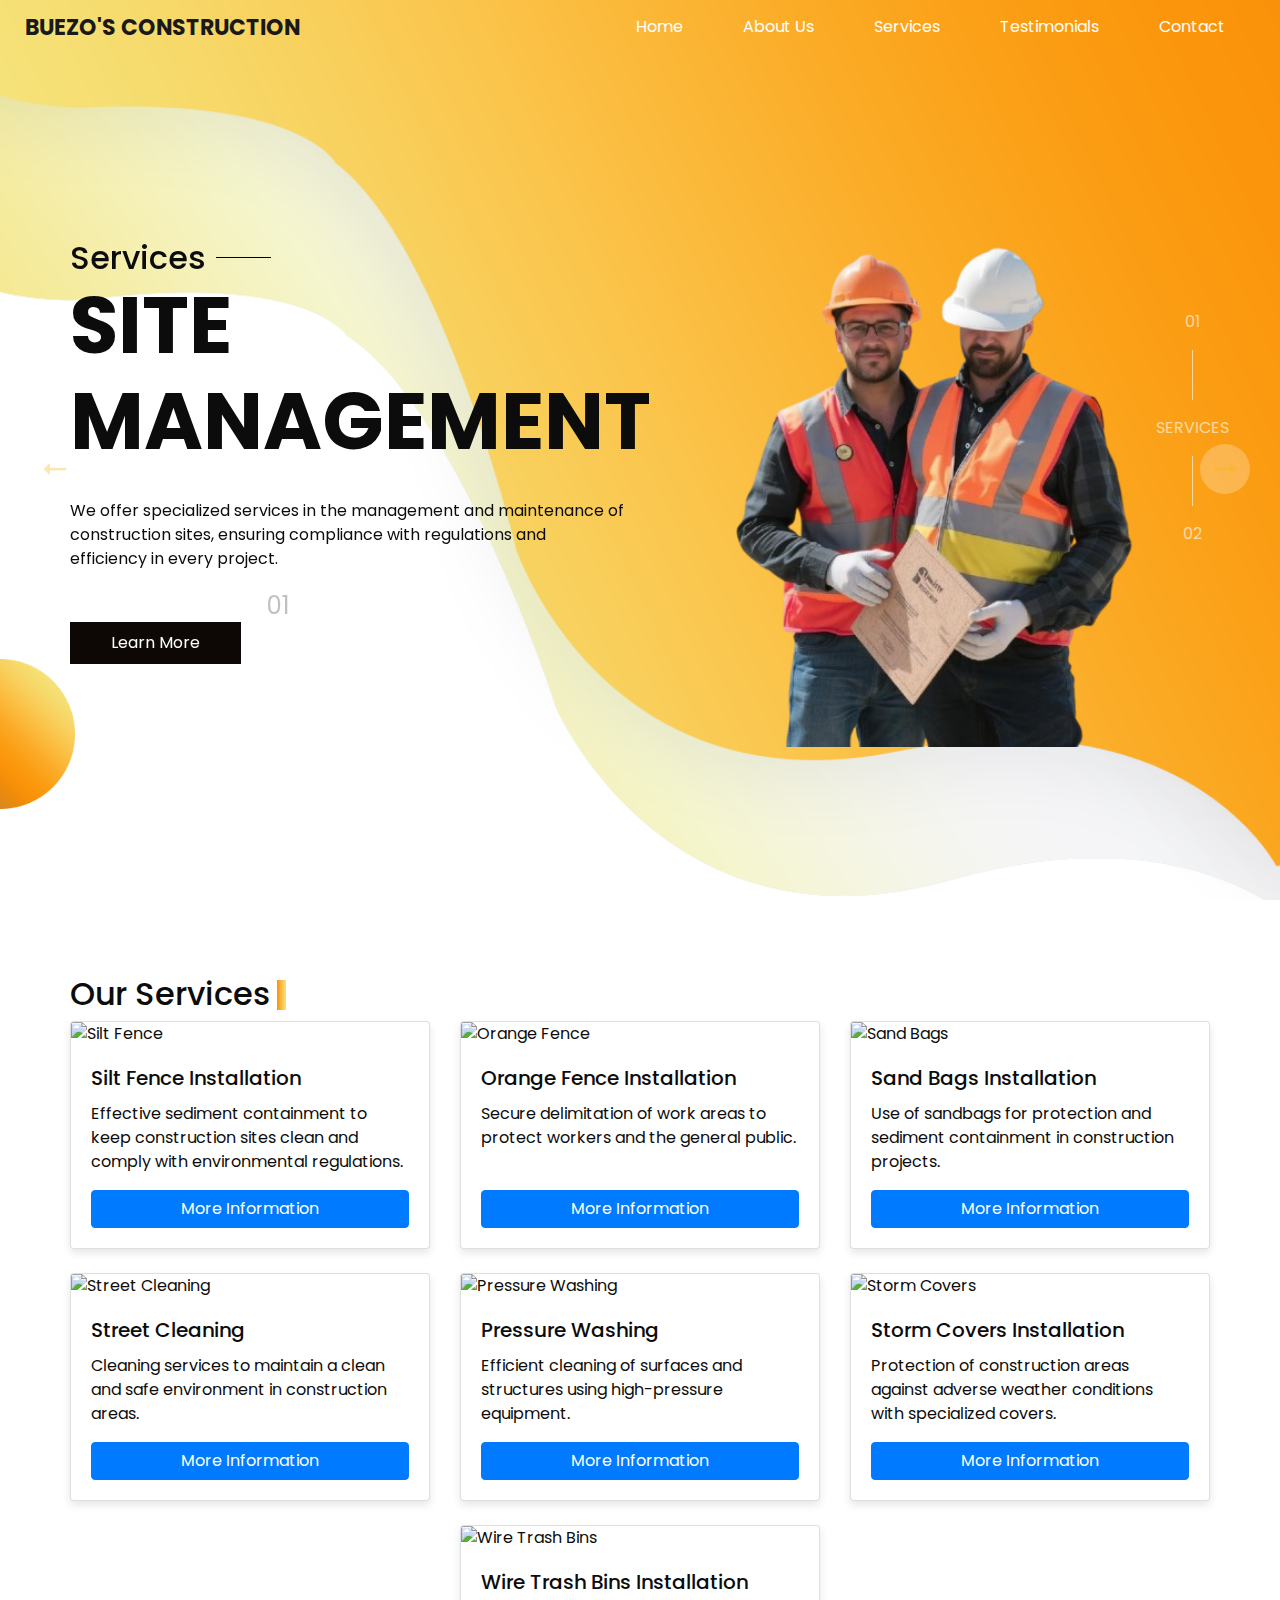
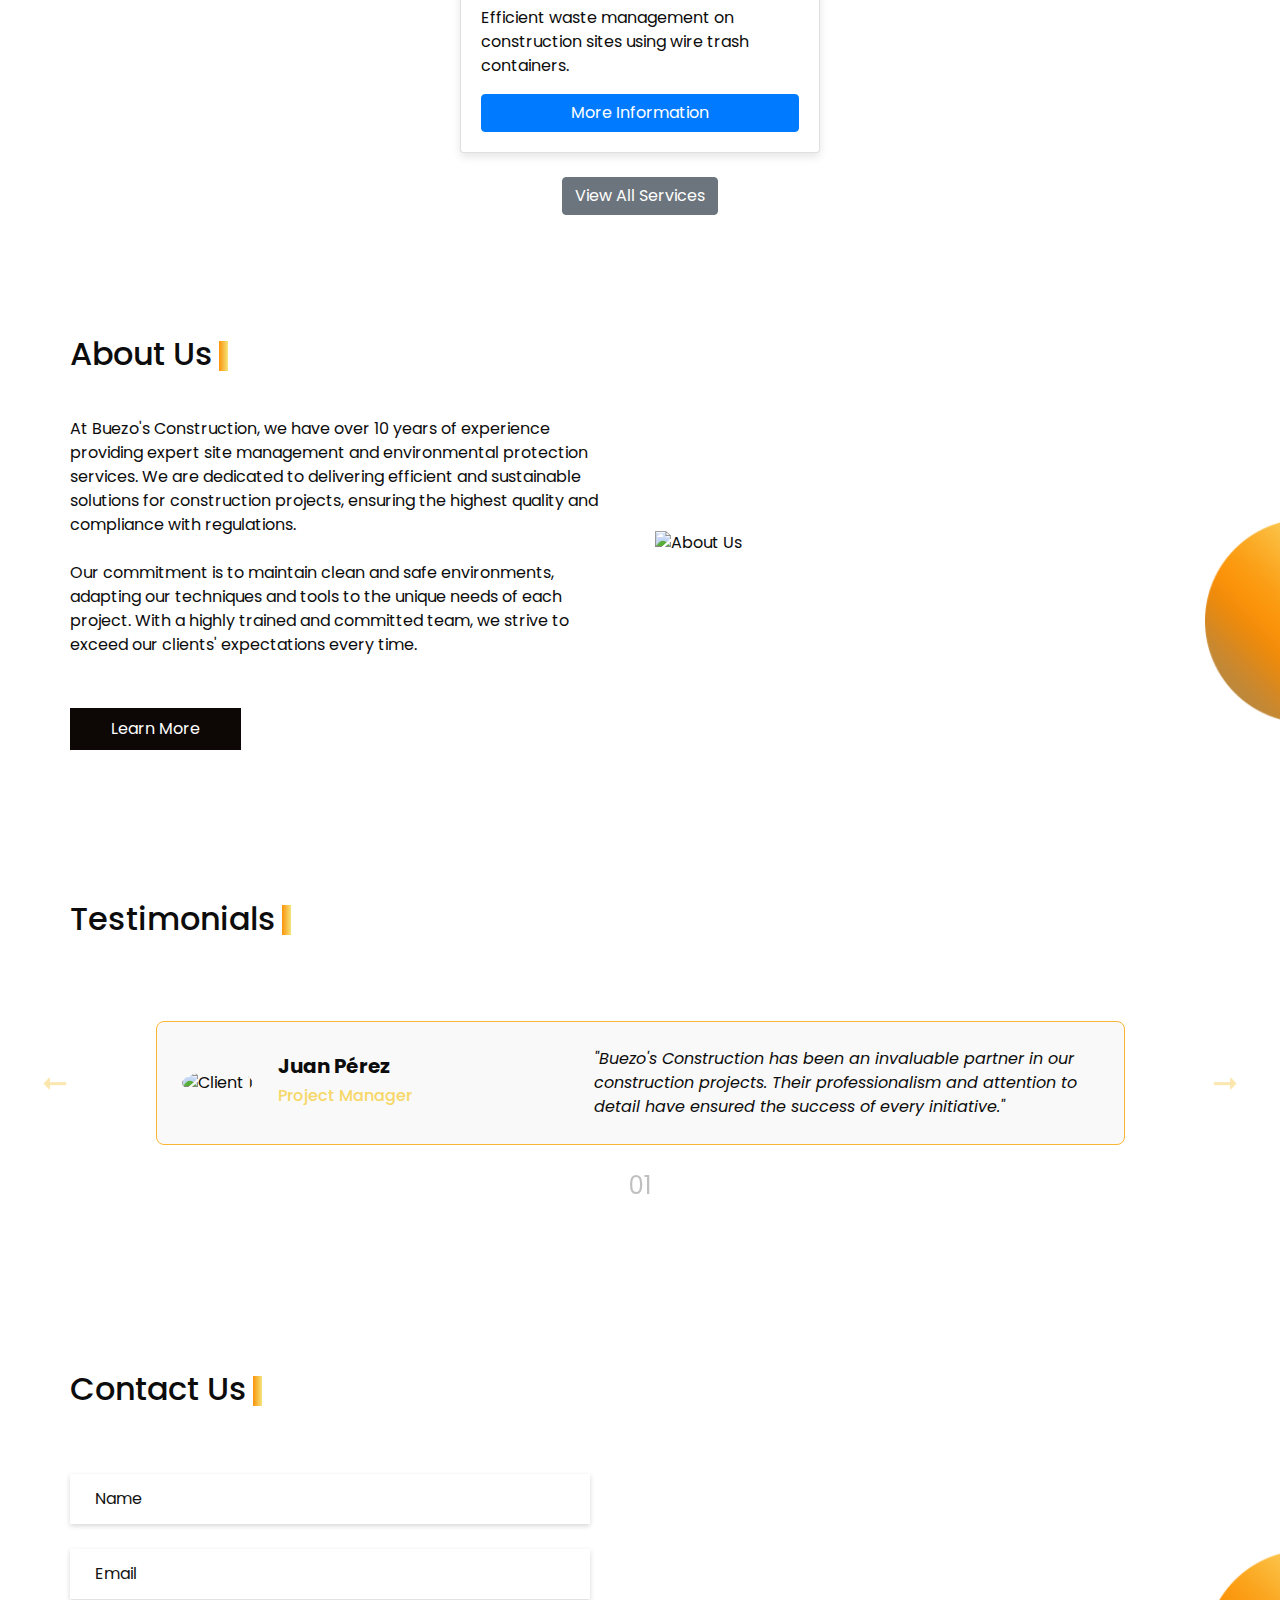
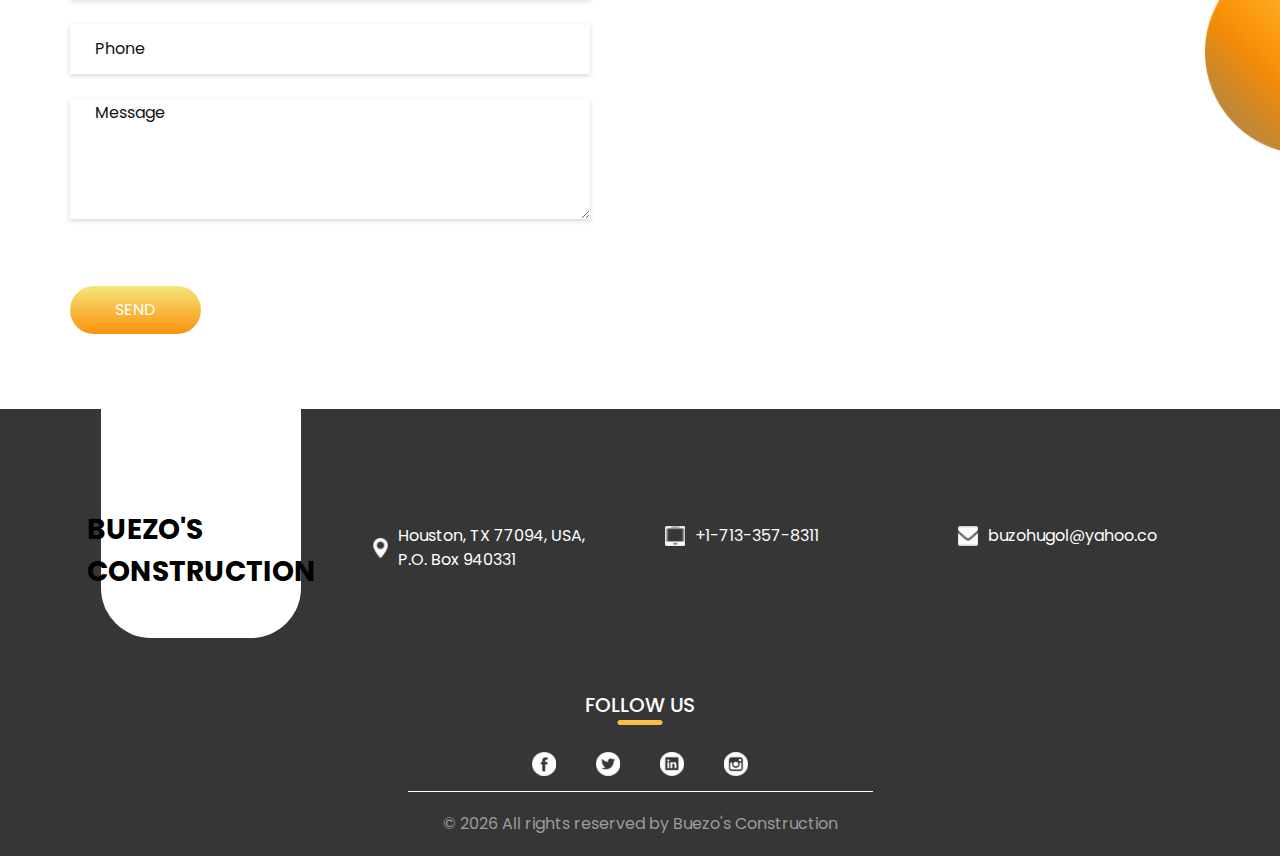
==== commit b40e6f08: "ingles" ====
--- a/index.html
+++ b/index.html
@@ -1,5 +1,5 @@
 <!DOCTYPE html>
-<html lang="es">
+<html lang="en">
 
 <head>
   <!-- Basic -->
@@ -8,8 +8,8 @@
   <!-- Mobile Metas -->
   <meta name="viewport" content="width=device-width, initial-scale=1, shrink-to-fit=no" />
   <!-- Site Metas -->
-  <meta name="keywords" content="Construcción, Gestión de Sitios, Protección Ambiental, Silt Fence, Orange Fence, Sand Bags, Limpieza de Calles, Lavado a Presión, Storm Covers, Wire Trash Bins" />
-  <meta name="description" content="Buezo's Construction ofrece servicios expertos en gestión de sitios y protección ambiental con más de 10 años de experiencia." />
+  <meta name="keywords" content="Construction, Site Management, Environmental Protection, Silt Fence, Orange Fence, Sand Bags, Street Cleaning, Pressure Washing, Storm Covers, Wire Trash Bins" />
+  <meta name="description" content="Buezo's Construction offers expert site management and environmental protection services with over 10 years of experience." />
   <meta name="author" content="Buezo's Construction" />
 
   <title>Buezo's Construction</title>
@@ -24,7 +24,7 @@
   <!-- Responsive style -->
   <link href="css/responsive.css" rel="stylesheet" />
 
-  <!-- Font Awesome para íconos personalizados -->
+  <!-- Font Awesome for Custom Icons (only if other icons are still being used) -->
   <link rel="stylesheet" href="https://cdnjs.cloudflare.com/ajax/libs/font-awesome/5.15.4/css/all.min.css"
     integrity="sha512-dN4g5ZjVYxjK5e4lQ6+g9K5sN4P9jF3Ux1GJ2R2oK1w+wS2RxhC1YjTtJ8fFq+6A4Fp+o+Pvmx5oG3JvUyVkw=="
     crossorigin="anonymous" referrerpolicy="no-referrer" />
@@ -32,9 +32,9 @@
   <!-- AOS CSS -->
   <link href="https://cdnjs.cloudflare.com/ajax/libs/aos/2.3.4/aos.css" rel="stylesheet">
 
-  <!-- Estilos Personalizados para Correcciones del Carrusel -->
+  <!-- Custom Styles for Carousel Corrections -->
   <style>
-    /* Estilos Generales */
+    /* General Styles */
     body {
       font-family: "Poppins", sans-serif;
       color: #0c0c0c;
@@ -317,7 +317,7 @@
       display: block;
     }
 
-    /* Flechas de Navegación Actualizadas con Imágenes */
+    /* Navigation Arrows Updated with Images */
     .carousel-control-prev,
     .carousel-control-next {
       position: absolute;
@@ -325,7 +325,7 @@
       transform: translateY(-50%);
       width: 50px;
       height: 50px;
-      background: rgba(0, 0, 0, 0.5); /* Fondo semi-transparente negro */
+      background: rgba(0, 0, 0, 0.5); /* Semi-transparent black background */
       border-radius: 50%;
       display: flex;
       align-items: center;
@@ -337,7 +337,7 @@
 
     .carousel-control-prev:hover,
     .carousel-control-next:hover {
-      background: rgba(0, 0, 0, 0.8); /* Fondo más opaco al pasar el ratón */
+      background: rgba(0, 0, 0, 0.8); /* More opaque background on hover */
     }
 
     .carousel-control-prev-icon,
@@ -347,26 +347,84 @@
       justify-content: center;
       width: 100%;
       height: 100%;
-      background: none; /* Eliminamos cualquier fondo existente */
+      background: none; /* Remove any existing background */
     }
 
     .carousel-control-prev-icon img,
     .carousel-control-next-icon img {
-      width: 20px; /* Ajusta el tamaño según sea necesario */
+      width: 24px; /* Adjust size as needed */
       height: auto;
     }
 
-    /* Posicionar las flechas fuera del contenido */
+    /* Position arrows outside the content */
     .carousel-control-prev {
-      left: -60px; /* Ajusta según sea necesario */
+      left: -60px; /* Adjust as needed */
     }
 
     .carousel-control-next {
-      right: -60px; /* Ajusta según sea necesario */
-    }
-
-    /* Ajustes responsivos para las flechas */
+      right: -60px; /* Adjust as needed */
+    }
+
+    /* Responsive adjustments for arrows */
+    @media (max-width: 992px) {
+      /* For tablets and medium devices */
+      .carousel-control-prev {
+        left: -50px;
+      }
+
+      .carousel-control-next {
+        right: -50px;
+      }
+
+      .carousel-control-prev-icon img,
+      .carousel-control-next-icon img {
+        width: 20px;
+      }
+    }
+
     @media (max-width: 768px) {
+      /* For mobile devices */
+      .carousel-control-prev,
+      .carousel-control-next {
+        width: 45px;
+        height: 45px;
+      }
+
+      .carousel-control-prev-icon img,
+      .carousel-control-next-icon img {
+        width: 18px;
+      }
+
+      .carousel-control-prev {
+        left: -45px;
+      }
+
+      .carousel-control-next {
+        right: -45px;
+      }
+
+      /* Adjust text and image sizes within the Slider */
+      .slider_section .detail_box h1 {
+        font-size: 3rem;
+      }
+
+      .slider_section .detail_box a {
+        padding: 6px 30px;
+        margin: 25px 0;
+      }
+
+      .slider_section .carousel-indicators {
+        left: 10%;
+        bottom: 15%;
+      }
+
+      .slider_section .carousel-indicators li {
+        font-size: 18px;
+      }
+    }
+
+    @media (max-width: 576px) {
+      /* For very small phones */
       .carousel-control-prev,
       .carousel-control-next {
         width: 40px;
@@ -375,25 +433,44 @@
 
       .carousel-control-prev-icon img,
       .carousel-control-next-icon img {
-        width: 16px; /* Tamaño reducido para móviles */
+        width: 16px;
       }
 
       .carousel-control-prev {
-        left: -50px;
+        left: -40px;
       }
 
       .carousel-control-next {
-        right: -50px;
-      }
-    }
-
-    /* Servicios Section */
+        right: -40px;
+      }
+
+      /* Further adjust text and image sizes within the Slider */
+      .slider_section .detail_box h1 {
+        font-size: 2.5rem;
+      }
+
+      .slider_section .detail_box a {
+        padding: 5px 25px;
+        margin: 20px 0;
+      }
+
+      .slider_section .carousel-indicators {
+        left: 5%;
+        bottom: 10%;
+      }
+
+      .slider_section .carousel-indicators li {
+        font-size: 16px;
+      }
+    }
+
+    /* Services Section */
     .services_section {
-      /* Añade estilos específicos si es necesario */
+      /* Add specific styles if needed */
     }
 
     .services_section .heading_container h2 {
-      /* Añade estilos específicos si es necesario */
+      /* Add specific styles if needed */
     }
 
     .services_section .row.service_container {
@@ -411,7 +488,7 @@
       transform: translateY(-10px);
     }
 
-    /* Testimonios Section */
+    /* Testimonials Section */
     .testimonials_section .carousel-indicators li {
       text-indent: 0;
       width: auto;
@@ -557,7 +634,7 @@
       height: 100%;
     }
 
-    /* Información de Contacto Section */
+    /* Contact Information Section */
     .info_section {
       background-color: #363636;
       color: #ffffff;
@@ -721,7 +798,7 @@
       text-decoration: none;
     }
 
-    /* Modales */
+    /* Modals */
     .modal-content img {
       width: 100%;
       border-radius: 5px;
@@ -755,7 +832,7 @@
       <div class="container-fluid">
         <nav class="navbar navbar-expand-lg custom_nav-container ">
           <a class="navbar-brand" href="index.html">
-            <!-- Logo Eliminado -->
+            <!-- Logo Removed -->
             <span>
               Buezo's Construction
             </span>
@@ -769,24 +846,24 @@
             <div class="d-flex ml-auto flex-column flex-lg-row align-items-center">
               <ul class="navbar-nav">
                 <li class="nav-item active">
-                  <a class="nav-link" href="index.html">Inicio <span class="sr-only">(current)</span></a>
+                  <a class="nav-link" href="index.html">Home <span class="sr-only">(current)</span></a>
                 </li>
                 <li class="nav-item">
-                  <a class="nav-link" href="#about">Quiénes Somos</a>
+                  <a class="nav-link" href="#about">About Us</a>
                 </li>
                 <li class="nav-item">
-                  <a class="nav-link" href="#services">Servicios</a>
+                  <a class="nav-link" href="#services">Services</a>
                 </li>
                 <li class="nav-item">
-                  <a class="nav-link" href="#testimonials">Testimonios</a>
+                  <a class="nav-link" href="#testimonials">Testimonials</a>
                 </li>
                 <li class="nav-item">
-                  <a class="nav-link" href="#contact">Contacto</a>
+                  <a class="nav-link" href="#contact">Contact</a>
                 </li>
-                <!-- Eliminado el enlace de Login -->
+                <!-- Login link removed -->
               </ul>
             </div>
-            <!-- Eliminado el Carrito de Compras y la Barra de Búsqueda -->
+            <!-- Shopping Cart and Search Bar removed -->
           </div>
         </nav>
       </div>
@@ -796,7 +873,7 @@
     <!-- Slider Section -->
     <section class="slider_section position-relative">
       <div class="design-box">
-        <img src="images/design-1.png" alt="Diseño Decorativo">
+        <img src="images/design-1.png" alt="Decorative Design">
       </div>
       <div class="slider_number-container d-none d-md-block">
         <div class="number-box">
@@ -805,7 +882,7 @@
           </span>
           <hr>
           <span class="service">
-            Servicios
+            Services
           </span>
           <hr>
           <span>
@@ -826,23 +903,23 @@
                 <div class="col-md-6">
                   <div class="detail_box">
                     <h2>
-                      <span> Servicios</span>
+                      <span> Services</span>
                       <hr>
                     </h2>
                     <h1>
-                      Gestión de Sitios
+                      Site Management
                     </h1>
                     <p>
-                      Ofrecemos servicios especializados en la gestión y mantenimiento de sitios de construcción, asegurando el cumplimiento de normativas y la eficiencia en cada proyecto.
+                      We offer specialized services in the management and maintenance of construction sites, ensuring compliance with regulations and efficiency in every project.
                     </p>
                     <div>
-                      <a href="#services" class="btn btn-primary">Conoce Más</a>
+                      <a href="#services" class="btn btn-primary">Learn More</a>
                     </div>
                   </div>
                 </div>
                 <div class="col-md-6">
                   <div class="img-box">
-                    <img src="images/1.png" alt="Gestión de Sitios" data-aos="zoom-in" data-aos-delay="200">
+                    <img src="images/1.png" alt="Site Management" data-aos="zoom-in" data-aos-delay="200">
                   </div>
                 </div>
               </div>
@@ -852,23 +929,23 @@
                 <div class="col-md-6">
                   <div class="detail_box">
                     <h2>
-                      <span> Protección Ambiental</span>
+                      <span> Environmental Protection</span>
                       <hr>
                     </h2>
                     <h1>
-                      Servicios de Protección Ambiental
+                      Environmental Protection Services
                     </h1>
                     <p>
-                      Implementamos soluciones de protección ambiental como Silt Fence, Orange Fence y Sand Bags para minimizar el impacto ambiental de tus proyectos.
+                      We implement environmental protection solutions such as Silt Fence, Orange Fence, and Sand Bags to minimize the environmental impact of your projects.
                     </p>
                     <div>
-                      <a href="#services" class="btn btn-primary">Conoce Más</a>
+                      <a href="#services" class="btn btn-primary">Learn More</a>
                     </div>
                   </div>
                 </div>
                 <div class="col-md-6">
                   <div class="img-box">
-                    <img src="images/3.png" alt="Protección Ambiental" data-aos="zoom-in" data-aos-delay="200">
+                    <img src="images/3.png" alt="Environmental Protection" data-aos="zoom-in" data-aos-delay="200">
                   </div>
                 </div>
               </div>
@@ -878,40 +955,40 @@
                 <div class="col-md-6">
                   <div class="detail_box">
                     <h2>
-                      <span> Mantenimiento</span>
+                      <span> Maintenance</span>
                       <hr>
                     </h2>
                     <h1>
-                      Mantenimiento de Infraestructuras
+                      Infrastructure Maintenance
                     </h1>
                     <p>
-                      Nuestro equipo se encarga del mantenimiento integral de infraestructuras, asegurando su durabilidad y funcionamiento óptimo.
+                      Our team handles comprehensive infrastructure maintenance, ensuring durability and optimal functionality.
                     </p>
                     <div>
-                      <a href="#services" class="btn btn-primary">Conoce Más</a>
+                      <a href="#services" class="btn btn-primary">Learn More</a>
                     </div>
                   </div>
                 </div>
                 <div class="col-md-6">
                   <div class="img-box">
-                    <img src="images/2.png" alt="Mantenimiento de Infraestructuras" data-aos="zoom-in" data-aos-delay="200">
+                    <img src="images/2.png" alt="Infrastructure Maintenance" data-aos="zoom-in" data-aos-delay="200">
                   </div>
                 </div>
               </div>
             </div>
           </div>
-          <!-- Flechas de Navegación Actualizadas con Imágenes -->
+          <!-- Navigation Arrows Updated with Images -->
           <a class="carousel-control-prev" href="#carouselExampleIndicators" role="button" data-slide="prev">
             <span class="carousel-control-prev-icon" aria-hidden="true">
-              <img src="images/prev.png" alt="Anterior">
+              <img src="images/prev.png" alt="Previous">
             </span>
-            <span class="sr-only">Anterior</span>
+            <span class="sr-only">Previous</span>
           </a>
           <a class="carousel-control-next" href="#carouselExampleIndicators" role="button" data-slide="next">
             <span class="carousel-control-next-icon" aria-hidden="true">
-              <img src="images/next.png" alt="Siguiente">
+              <img src="images/next.png" alt="Next">
             </span>
-            <span class="sr-only">Siguiente</span>
+            <span class="sr-only">Next</span>
           </a>
         </div>
       </div>
@@ -919,120 +996,120 @@
     <!-- End Slider Section -->
   </div>
 
-  <!-- Servicios Section -->
+  <!-- Services Section -->
   <section class="services_section layout_padding" id="services">
     <div class="container">
       <div class="heading_container">
         <h2>
-          Nuestros Servicios
+          Our Services
         </h2>
       </div>
       <div class="row service_container">
-        <!-- Servicio 1 -->
+        <!-- Service 1 -->
         <div class="col-md-4 col-sm-6 mb-4" data-aos="zoom-in" data-aos-delay="100">
           <div class="card h-100">
             <img src="images/silt_fence.jpg" class="card-img-top" alt="Silt Fence">
             <div class="card-body d-flex flex-column">
-              <h5 class="card-title">Instalación de Silt Fence</h5>
+              <h5 class="card-title">Silt Fence Installation</h5>
               <p class="card-text">
-                Contención de sedimentos eficaz para mantener los sitios de construcción limpios y cumplir con las normativas ambientales.
+                Effective sediment containment to keep construction sites clean and comply with environmental regulations.
               </p>
-              <a href="#" class="mt-auto btn btn-primary" data-toggle="modal" data-target="#modalSiltFence">Más Información</a>
-            </div>
-          </div>
-        </div>
-        <!-- Servicio 2 -->
+              <a href="#" class="mt-auto btn btn-primary" data-toggle="modal" data-target="#modalSiltFence">More Information</a>
+            </div>
+          </div>
+        </div>
+        <!-- Service 2 -->
         <div class="col-md-4 col-sm-6 mb-4" data-aos="zoom-in" data-aos-delay="200">
           <div class="card h-100">
             <img src="images/orange_fence.jpg" class="card-img-top" alt="Orange Fence">
             <div class="card-body d-flex flex-column">
-              <h5 class="card-title">Instalación de Orange Fence</h5>
+              <h5 class="card-title">Orange Fence Installation</h5>
               <p class="card-text">
-                Delimitación segura de áreas de trabajo para proteger a los trabajadores y al público en general.
+                Secure delimitation of work areas to protect workers and the general public.
               </p>
-              <a href="#" class="mt-auto btn btn-primary" data-toggle="modal" data-target="#modalOrangeFence">Más Información</a>
-            </div>
-          </div>
-        </div>
-        <!-- Servicio 3 -->
+              <a href="#" class="mt-auto btn btn-primary" data-toggle="modal" data-target="#modalOrangeFence">More Information</a>
+            </div>
+          </div>
+        </div>
+        <!-- Service 3 -->
         <div class="col-md-4 col-sm-6 mb-4" data-aos="zoom-in" data-aos-delay="300">
           <div class="card h-100">
             <img src="images/sand_bags.jpg" class="card-img-top" alt="Sand Bags">
             <div class="card-body d-flex flex-column">
-              <h5 class="card-title">Instalación de Sand Bags</h5>
+              <h5 class="card-title">Sand Bags Installation</h5>
               <p class="card-text">
-                Uso de sacos de arena para la protección y contención de sedimentos en proyectos de construcción.
+                Use of sandbags for protection and sediment containment in construction projects.
               </p>
-              <a href="#" class="mt-auto btn btn-primary" data-toggle="modal" data-target="#modalSandBags">Más Información</a>
-            </div>
-          </div>
-        </div>
-        <!-- Servicio 4 -->
+              <a href="#" class="mt-auto btn btn-primary" data-toggle="modal" data-target="#modalSandBags">More Information</a>
+            </div>
+          </div>
+        </div>
+        <!-- Service 4 -->
         <div class="col-md-4 col-sm-6 mb-4" data-aos="zoom-in" data-aos-delay="400">
           <div class="card h-100">
-            <img src="images/street_cleaning.jpg" class="card-img-top" alt="Limpieza de Calles">
+            <img src="images/street_cleaning.jpg" class="card-img-top" alt="Street Cleaning">
             <div class="card-body d-flex flex-column">
-              <h5 class="card-title">Limpieza de Calles</h5>
+              <h5 class="card-title">Street Cleaning</h5>
               <p class="card-text">
-                Servicios de limpieza para mantener un entorno limpio y seguro en las áreas de construcción.
+                Cleaning services to maintain a clean and safe environment in construction areas.
               </p>
-              <a href="#" class="mt-auto btn btn-primary" data-toggle="modal" data-target="#modalStreetCleaning">Más Información</a>
-            </div>
-          </div>
-        </div>
-        <!-- Servicio 5 -->
+              <a href="#" class="mt-auto btn btn-primary" data-toggle="modal" data-target="#modalStreetCleaning">More Information</a>
+            </div>
+          </div>
+        </div>
+        <!-- Service 5 -->
         <div class="col-md-4 col-sm-6 mb-4" data-aos="zoom-in" data-aos-delay="500">
           <div class="card h-100">
-            <img src="images/pressure_washing.jpg" class="card-img-top" alt="Lavado a Presión">
+            <img src="images/pressure_washing.jpg" class="card-img-top" alt="Pressure Washing">
             <div class="card-body d-flex flex-column">
-              <h5 class="card-title">Lavado a Presión</h5>
+              <h5 class="card-title">Pressure Washing</h5>
               <p class="card-text">
-                Limpieza eficiente de superficies y estructuras con equipos de alta presión.
+                Efficient cleaning of surfaces and structures using high-pressure equipment.
               </p>
-              <a href="#" class="mt-auto btn btn-primary" data-toggle="modal" data-target="#modalPressureWashing">Más Información</a>
-            </div>
-          </div>
-        </div>
-        <!-- Servicio 6 -->
+              <a href="#" class="mt-auto btn btn-primary" data-toggle="modal" data-target="#modalPressureWashing">More Information</a>
+            </div>
+          </div>
+        </div>
+        <!-- Service 6 -->
         <div class="col-md-4 col-sm-6 mb-4" data-aos="zoom-in" data-aos-delay="600">
           <div class="card h-100">
             <img src="images/storm_covers.jpg" class="card-img-top" alt="Storm Covers">
             <div class="card-body d-flex flex-column">
-              <h5 class="card-title">Instalación de Storm Covers</h5>
+              <h5 class="card-title">Storm Covers Installation</h5>
               <p class="card-text">
-                Protección de áreas de construcción contra condiciones climáticas adversas con cubiertas especializadas.
+                Protection of construction areas against adverse weather conditions with specialized covers.
               </p>
-              <a href="#" class="mt-auto btn btn-primary" data-toggle="modal" data-target="#modalStormCovers">Más Información</a>
-            </div>
-          </div>
-        </div>
-        <!-- Servicio 7 -->
+              <a href="#" class="mt-auto btn btn-primary" data-toggle="modal" data-target="#modalStormCovers">More Information</a>
+            </div>
+          </div>
+        </div>
+        <!-- Service 7 -->
         <div class="col-md-4 col-sm-6 mb-4" data-aos="zoom-in" data-aos-delay="700">
           <div class="card h-100">
             <img src="images/wire_trash_bins.jpg" class="card-img-top" alt="Wire Trash Bins">
             <div class="card-body d-flex flex-column">
-              <h5 class="card-title">Instalación de Wire Trash Bins</h5>
+              <h5 class="card-title">Wire Trash Bins Installation</h5>
               <p class="card-text">
-                Gestión eficiente de residuos en sitios de construcción mediante contenedores de basura de alambre.
+                Efficient waste management on construction sites using wire trash containers.
               </p>
-              <a href="#" class="mt-auto btn btn-primary" data-toggle="modal" data-target="#modalWireTrashBins">Más Información</a>
+              <a href="#" class="mt-auto btn btn-primary" data-toggle="modal" data-target="#modalWireTrashBins">More Information</a>
             </div>
           </div>
         </div>
       </div>
       <div class="d-flex justify-content-center">
         <a href="#" class="price_btn btn btn-secondary">
-          Ver Todos los Servicios
+          View All Services
         </a>
       </div>
     </div>
   </section>
-  <!-- End Servicios Section -->
-
-  <!-- Sobre Nosotros Section -->
+  <!-- End Services Section -->
+
+  <!-- About Us Section -->
   <section class="about_section layout_padding2-top layout_padding-bottom" id="about">
     <div class="design-box">
-      <img src="images/design-2.png" alt="Diseño Decorativo">
+      <img src="images/design-2.png" alt="Decorative Design">
     </div>
     <div class="container">
       <div class="row">
@@ -1040,37 +1117,37 @@
           <div class="detail-box">
             <div class="heading_container">
               <h2>
-                Quiénes Somos
+                About Us
               </h2>
             </div>
             <p>
-              En Buezo's Construction, contamos con más de 10 años de experiencia ofreciendo servicios expertos en gestión de sitios y protección ambiental. Nos dedicamos a proporcionar soluciones eficientes y sostenibles para proyectos de construcción, asegurando la máxima calidad y cumplimiento de normativas.
+              At Buezo's Construction, we have over 10 years of experience providing expert site management and environmental protection services. We are dedicated to delivering efficient and sustainable solutions for construction projects, ensuring the highest quality and compliance with regulations.
               <br><br>
-              Nuestro compromiso es mantener entornos limpios y seguros, adaptando nuestras técnicas y herramientas a las necesidades únicas de cada proyecto. Con un equipo altamente capacitado y comprometido, nos esforzamos por superar las expectativas de nuestros clientes en cada ocasión.
+              Our commitment is to maintain clean and safe environments, adapting our techniques and tools to the unique needs of each project. With a highly trained and committed team, we strive to exceed our clients' expectations every time.
             </p>
             <div>
               <a href="#services">
-                Conoce Más
+                Learn More
               </a>
             </div>
           </div>
         </div>
         <div class="col-md-6" data-aos="fade-left">
           <div class="img-box">
-            <img src="images/about-img.jpg" alt="Sobre Nosotros">
+            <img src="images/about-img.jpg" alt="About Us">
           </div>
         </div>
       </div>
     </div>
   </section>
-  <!-- End Sobre Nosotros Section -->
-
-  <!-- Testimonios Section -->
+  <!-- End About Us Section -->
+
+  <!-- Testimonials Section -->
   <section class="testimonials_section layout_padding" id="testimonials">
     <div class="container">
       <div class="heading_container">
         <h2>
-          Testimonios
+          Testimonials
         </h2>
       </div>
       <div class="carousel slide" id="testimonialCarousel" data-ride="carousel">
@@ -1084,20 +1161,20 @@
             <div class="client_container">
               <div class="client-id">
                 <div class="img-box">
-                  <img src="images/client1.jpg" alt="Cliente 1">
+                  <img src="images/client1.jpg" alt="Client 1">
                 </div>
                 <div class="name">
                   <h5>
                     Juan Pérez
                   </h5>
                   <h6>
-                    Gerente de Proyecto
+                    Project Manager
                   </h6>
                 </div>
               </div>
               <div class="detail-box">
                 <p>
-                  "Buezo's Construction ha sido un socio invaluable en nuestros proyectos de construcción. Su profesionalismo y atención al detalle han garantizado el éxito de cada iniciativa."
+                  "Buezo's Construction has been an invaluable partner in our construction projects. Their professionalism and attention to detail have ensured the success of every initiative."
                 </p>
               </div>
             </div>
@@ -1106,20 +1183,20 @@
             <div class="client_container">
               <div class="client-id">
                 <div class="img-box">
-                  <img src="images/client2.jpg" alt="Cliente 2">
+                  <img src="images/client2.jpg" alt="Client 2">
                 </div>
                 <div class="name">
                   <h5>
                     María González
                   </h5>
                   <h6>
-                    Directora de Operaciones
+                    Operations Director
                   </h6>
                 </div>
               </div>
               <div class="detail-box">
                 <p>
-                  "La eficiencia y compromiso de Buezo's Construction han superado nuestras expectativas. Recomiendo sus servicios a cualquier empresa que busque calidad y fiabilidad."
+                  "The efficiency and commitment of Buezo's Construction have exceeded our expectations. I recommend their services to any company seeking quality and reliability."
                 </p>
               </div>
             </div>
@@ -1128,52 +1205,52 @@
             <div class="client_container">
               <div class="client-id">
                 <div class="img-box">
-                  <img src="images/client3.jpg" alt="Cliente 3">
+                  <img src="images/client3.jpg" alt="Client 3">
                 </div>
                 <div class="name">
                   <h5>
                     Carlos López
                   </h5>
                   <h6>
-                    Supervisor de Campo
+                    Field Supervisor
                   </h6>
                 </div>
               </div>
               <div class="detail-box">
                 <p>
-                  "Trabajar con Buezo's Construction ha sido una experiencia excepcional. Su equipo siempre está dispuesto a resolver cualquier desafío que surja en el terreno."
+                  "Working with Buezo's Construction has been an exceptional experience. Their team is always ready to tackle any challenges that arise on the ground."
                 </p>
               </div>
             </div>
           </div>
         </div>
-        <!-- Flechas de Navegación Actualizadas con Imágenes -->
+        <!-- Navigation Arrows Updated with Images -->
         <a class="carousel-control-prev" href="#testimonialCarousel" role="button" data-slide="prev">
           <span class="carousel-control-prev-icon" aria-hidden="true">
-            <img src="images/prev.png" alt="Anterior">
+            <img src="images/prev.png" alt="Previous">
           </span>
-          <span class="sr-only">Anterior</span>
+          <span class="sr-only">Previous</span>
         </a>
         <a class="carousel-control-next" href="#testimonialCarousel" role="button" data-slide="next">
           <span class="carousel-control-next-icon" aria-hidden="true">
-            <img src="images/next.png" alt="Siguiente">
+            <img src="images/next.png" alt="Next">
           </span>
-          <span class="sr-only">Siguiente</span>
+          <span class="sr-only">Next</span>
         </a>
       </div>
     </div>
   </section>
-  <!-- End Testimonios Section -->
-
-  <!-- Contacto Section -->
+  <!-- End Testimonials Section -->
+
+  <!-- Contact Section -->
   <section class="contact_section layout_padding" id="contact">
     <div class="design-box">
-      <img src="images/design-2.png" alt="Diseño Decorativo">
+      <img src="images/design-2.png" alt="Decorative Design">
     </div>
     <div class="container">
       <div class="heading_container">
         <h2>
-          Contáctanos
+          Contact Us
         </h2>
       </div>
     </div>
@@ -1182,20 +1259,20 @@
         <div class="col-md-6" data-aos="fade-right">
           <form id="contactForm">
             <div>
-              <input type="text" name="name" placeholder="Nombre" required aria-required="true" />
+              <input type="text" name="name" placeholder="Name" required aria-required="true" />
             </div>
             <div>
-              <input type="email" name="email" placeholder="Correo Electrónico" required aria-required="true" />
+              <input type="email" name="email" placeholder="Email" required aria-required="true" />
             </div>
             <div>
-              <input type="tel" name="phone" placeholder="Teléfono" />
+              <input type="tel" name="phone" placeholder="Phone" />
             </div>
             <div>
-              <textarea name="message" placeholder="Mensaje" rows="5" required aria-required="true"></textarea>
+              <textarea name="message" placeholder="Message" rows="5" required aria-required="true"></textarea>
             </div>
             <div class="d-flex ">
               <button type="submit">
-                ENVIAR
+                SEND
               </button>
             </div>
           </form>
@@ -1210,9 +1287,9 @@
       </div>
     </div>
   </section>
-  <!-- End Contacto Section -->
-
-  <!-- Información de Contacto -->
+  <!-- End Contact Section -->
+
+  <!-- Contact Information -->
   <section class="info_section ">
     <div class="container">
       <div class="info_container">
@@ -1220,7 +1297,7 @@
           <div class="col-md-3" data-aos="fade-up" data-aos-delay="100">
             <div class="info_logo">
               <a href="#">
-                <!-- Logo Eliminado -->
+                <!-- Logo Removed -->
                 <span>
                   Buezo's Construction
                 </span>
@@ -1230,9 +1307,9 @@
           <div class="col-md-3" data-aos="fade-up" data-aos-delay="200">
             <div class="info_contact">
               <a href="https://goo.gl/maps/XYZ">
-                <img src="images/location.png" alt="Dirección">
+                <img src="images/location.png" alt="Address">
                 <span>
-                  Houston, TX 77094, EE. UU., P.O. Box 940331
+                  Houston, TX 77094, USA, P.O. Box 940331
                 </span>
               </a>
             </div>
@@ -1240,7 +1317,7 @@
           <div class="col-md-3" data-aos="fade-up" data-aos-delay="300">
             <div class="info_contact">
               <a href="tel:+17133578311">
-                <img src="images/phone.png" alt="Teléfono">
+                <img src="images/phone.png" alt="Phone">
                 <span>
                   +1-713-357-8311
                 </span>
@@ -1250,7 +1327,7 @@
           <div class="col-md-3" data-aos="fade-up" data-aos-delay="400">
             <div class="info_contact">
               <a href="mailto:buezohugol@yahoo.co">
-                <img src="images/mail.png" alt="Correo Electrónico">
+                <img src="images/mail.png" alt="Email">
                 <span>
                   buzohugol@yahoo.co
                 </span>
@@ -1258,11 +1335,11 @@
             </div>
           </div>
         </div>
-        <!-- Eliminada la Sección de Newsletter -->
+        <!-- Newsletter Section Removed -->
         <div class="info_social" data-aos="fade-up" data-aos-delay="500">
           <div class="d-flex justify-content-center">
             <h5 class="info_heading">
-              Síguenos
+              Follow Us
             </h5>
           </div>
           <div class="social_box">
@@ -1283,336 +1360,336 @@
       </div>
     </div>
   </section>
-  <!-- End Información de Contacto -->
+  <!-- End Contact Information -->
 
   <!-- Footer Section -->
   <section class="container-fluid footer_section">
     <p>
-      &copy; <span id="displayYear"></span> Todos los derechos reservados por
+      &copy; <span id="displayYear"></span> All rights reserved by
       <a href="https://buezosconstruction.com/">Buezo's Construction</a>
     </p>
   </section>
   <!-- End Footer Section -->
 
-  <!-- Modales para Servicios Principales -->
-
-  <!-- Modal Gestión de Sitios -->
+  <!-- Modals for Main Services -->
+
+  <!-- Modal Site Management -->
   <div class="modal fade" id="modalGestionSitios" tabindex="-1" role="dialog" aria-labelledby="modalGestionSitiosLabel" aria-hidden="true">
     <div class="modal-dialog modal-lg modal-dialog-centered" role="document">
       <div class="modal-content" data-aos="fade-up">
         <div class="modal-header">
-          <h5 class="modal-title" id="modalGestionSitiosLabel">Gestión de Sitios</h5>
-          <button type="button" class="close" data-dismiss="modal" aria-label="Cerrar">
+          <h5 class="modal-title" id="modalGestionSitiosLabel">Site Management</h5>
+          <button type="button" class="close" data-dismiss="modal" aria-label="Close">
             <span aria-hidden="true">&times;</span>
           </button>
         </div>
         <div class="modal-body">
           <p>
-            Nuestra Gestión de Sitios se centra en la planificación, organización y supervisión de todos los aspectos relacionados con la construcción. Garantizamos el cumplimiento de las normativas, la eficiencia en el uso de recursos y la seguridad en el sitio de trabajo.
+            Our Site Management focuses on the planning, organization, and supervision of all aspects related to construction. We ensure compliance with regulations, efficient resource use, and site safety.
           </p>
           <div class="row">
             <div class="col-md-6" data-aos="fade-right" data-aos-delay="100">
-              <img src="images/gestion_sitios_before.jpg" class="img-fluid mb-3" alt="Antes de la Gestión de Sitios">
-              <h6>Antes</h6>
+              <img src="images/gestion_sitios_before.jpg" class="img-fluid mb-3" alt="Before Site Management">
+              <h6>Before</h6>
             </div>
             <div class="col-md-6" data-aos="fade-left" data-aos-delay="100">
-              <img src="images/gestion_sitios_after.jpg" class="img-fluid mb-3" alt="Después de la Gestión de Sitios">
-              <h6>Después</h6>
+              <img src="images/gestion_sitios_after.jpg" class="img-fluid mb-3" alt="After Site Management">
+              <h6>After</h6>
             </div>
           </div>
         </div>
         <div class="modal-footer">
-          <button type="button" class="btn btn-secondary" data-dismiss="modal">Cerrar</button>
+          <button type="button" class="btn btn-secondary" data-dismiss="modal">Close</button>
         </div>
       </div>
     </div>
   </div>
 
-  <!-- Modal Servicios de Protección Ambiental -->
+  <!-- Modal Environmental Protection Services -->
   <div class="modal fade" id="modalProteccionAmbiental" tabindex="-1" role="dialog" aria-labelledby="modalProteccionAmbientalLabel" aria-hidden="true">
     <div class="modal-dialog modal-lg modal-dialog-centered" role="document">
       <div class="modal-content" data-aos="fade-up">
         <div class="modal-header">
-          <h5 class="modal-title" id="modalProteccionAmbientalLabel">Servicios de Protección Ambiental</h5>
-          <button type="button" class="close" data-dismiss="modal" aria-label="Cerrar">
+          <h5 class="modal-title" id="modalProteccionAmbientalLabel">Environmental Protection Services</h5>
+          <button type="button" class="close" data-dismiss="modal" aria-label="Close">
             <span aria-hidden="true">&times;</span>
           </button>
         </div>
         <div class="modal-body">
           <p>
-            Implementamos soluciones avanzadas de protección ambiental para minimizar el impacto de tus proyectos de construcción. Nuestros servicios incluyen la instalación de barreras de sedimentación, delimitaciones seguras y gestión de residuos, garantizando un entorno sostenible y cumpliendo con las regulaciones vigentes.
+            We implement advanced environmental protection solutions to minimize the impact of your construction projects. Our services include sediment barriers installation, secure delimitations, and waste management, ensuring a sustainable environment and compliance with current regulations.
           </p>
           <div class="row">
             <div class="col-md-6" data-aos="fade-right" data-aos-delay="100">
-              <img src="images/proteccion_ambiental_before.jpg" class="img-fluid mb-3" alt="Antes de la Protección Ambiental">
-              <h6>Antes</h6>
+              <img src="images/proteccion_ambiental_before.jpg" class="img-fluid mb-3" alt="Before Environmental Protection">
+              <h6>Before</h6>
             </div>
             <div class="col-md-6" data-aos="fade-left" data-aos-delay="100">
-              <img src="images/proteccion_ambiental_after.jpg" class="img-fluid mb-3" alt="Después de la Protección Ambiental">
-              <h6>Después</h6>
+              <img src="images/proteccion_ambiental_after.jpg" class="img-fluid mb-3" alt="After Environmental Protection">
+              <h6>After</h6>
             </div>
           </div>
         </div>
         <div class="modal-footer">
-          <button type="button" class="btn btn-secondary" data-dismiss="modal">Cerrar</button>
+          <button type="button" class="btn btn-secondary" data-dismiss="modal">Close</button>
         </div>
       </div>
     </div>
   </div>
 
-  <!-- Modal Mantenimiento de Infraestructuras -->
+  <!-- Modal Infrastructure Maintenance -->
   <div class="modal fade" id="modalMantenimientoInfra" tabindex="-1" role="dialog" aria-labelledby="modalMantenimientoInfraLabel" aria-hidden="true">
     <div class="modal-dialog modal-lg modal-dialog-centered" role="document">
       <div class="modal-content" data-aos="fade-up">
         <div class="modal-header">
-          <h5 class="modal-title" id="modalMantenimientoInfraLabel">Mantenimiento de Infraestructuras</h5>
-          <button type="button" class="close" data-dismiss="modal" aria-label="Cerrar">
+          <h5 class="modal-title" id="modalMantenimientoInfraLabel">Infrastructure Maintenance</h5>
+          <button type="button" class="close" data-dismiss="modal" aria-label="Close">
             <span aria-hidden="true">&times;</span>
           </button>
         </div>
         <div class="modal-body">
           <p>
-            Nos encargamos del mantenimiento integral de infraestructuras, asegurando su durabilidad y funcionamiento óptimo. Nuestro equipo utiliza técnicas avanzadas y materiales de alta calidad para prevenir y solucionar problemas, garantizando que tus infraestructuras se mantengan en perfectas condiciones a lo largo del tiempo.
+            We handle comprehensive infrastructure maintenance, ensuring durability and optimal functionality. Our team uses advanced techniques and high-quality materials to prevent and solve issues, guaranteeing that your infrastructures remain in perfect condition over time.
           </p>
           <div class="row">
             <div class="col-md-6" data-aos="fade-right" data-aos-delay="100">
-              <img src="images/mantenimiento_infra_before.jpg" class="img-fluid mb-3" alt="Antes del Mantenimiento de Infraestructuras">
-              <h6>Antes</h6>
+              <img src="images/mantenimiento_infra_before.jpg" class="img-fluid mb-3" alt="Before Infrastructure Maintenance">
+              <h6>Before</h6>
             </div>
             <div class="col-md-6" data-aos="fade-left" data-aos-delay="100">
-              <img src="images/mantenimiento_infra_after.jpg" class="img-fluid mb-3" alt="Después del Mantenimiento de Infraestructuras">
-              <h6>Después</h6>
+              <img src="images/mantenimiento_infra_after.jpg" class="img-fluid mb-3" alt="After Infrastructure Maintenance">
+              <h6>After</h6>
             </div>
           </div>
         </div>
         <div class="modal-footer">
-          <button type="button" class="btn btn-secondary" data-dismiss="modal">Cerrar</button>
+          <button type="button" class="btn btn-secondary" data-dismiss="modal">Close</button>
         </div>
       </div>
     </div>
   </div>
 
-  <!-- Modales para Sub-Servicios Existentes -->
-
-  <!-- Modal Servicio 1: Instalación de Silt Fence -->
+  <!-- Modals for Existing Sub-Services -->
+
+  <!-- Modal Service 1: Silt Fence Installation -->
   <div class="modal fade" id="modalSiltFence" tabindex="-1" role="dialog" aria-labelledby="modalSiltFenceLabel" aria-hidden="true">
     <div class="modal-dialog modal-lg modal-dialog-centered" role="document">
       <div class="modal-content" data-aos="fade-up">
         <div class="modal-header">
-          <h5 class="modal-title" id="modalSiltFenceLabel">Instalación de Silt Fence</h5>
-          <button type="button" class="close" data-dismiss="modal" aria-label="Cerrar">
+          <h5 class="modal-title" id="modalSiltFenceLabel">Silt Fence Installation</h5>
+          <button type="button" class="close" data-dismiss="modal" aria-label="Close">
             <span aria-hidden="true">&times;</span>
           </button>
         </div>
         <div class="modal-body">
           <p>
-            Contención de sedimentos eficaz para mantener los sitios de construcción limpios y cumplir con las normativas ambientales.
+            Effective sediment containment to keep construction sites clean and comply with environmental regulations.
           </p>
           <div class="row">
             <div class="col-md-6" data-aos="fade-right" data-aos-delay="100">
-              <img src="images/silt_fence_before.jpg" class="img-fluid mb-3" alt="Antes de la Instalación de Silt Fence">
-              <h6>Antes</h6>
+              <img src="images/silt_fence_before.jpg" class="img-fluid mb-3" alt="Before Silt Fence Installation">
+              <h6>Before</h6>
             </div>
             <div class="col-md-6" data-aos="fade-left" data-aos-delay="100">
-              <img src="images/silt_fence_after.jpg" class="img-fluid mb-3" alt="Después de la Instalación de Silt Fence">
-              <h6>Después</h6>
+              <img src="images/silt_fence_after.jpg" class="img-fluid mb-3" alt="After Silt Fence Installation">
+              <h6>After</h6>
             </div>
           </div>
         </div>
         <div class="modal-footer">
-          <button type="button" class="btn btn-secondary" data-dismiss="modal">Cerrar</button>
+          <button type="button" class="btn btn-secondary" data-dismiss="modal">Close</button>
         </div>
       </div>
     </div>
   </div>
 
-  <!-- Modal Servicio 2: Instalación de Orange Fence -->
+  <!-- Modal Service 2: Orange Fence Installation -->
   <div class="modal fade" id="modalOrangeFence" tabindex="-1" role="dialog" aria-labelledby="modalOrangeFenceLabel" aria-hidden="true">
     <div class="modal-dialog modal-lg modal-dialog-centered" role="document">
       <div class="modal-content" data-aos="fade-up">
         <div class="modal-header">
-          <h5 class="modal-title" id="modalOrangeFenceLabel">Instalación de Orange Fence</h5>
-          <button type="button" class="close" data-dismiss="modal" aria-label="Cerrar">
+          <h5 class="modal-title" id="modalOrangeFenceLabel">Orange Fence Installation</h5>
+          <button type="button" class="close" data-dismiss="modal" aria-label="Close">
             <span aria-hidden="true">&times;</span>
           </button>
         </div>
         <div class="modal-body">
           <p>
-            Delimitación segura de áreas de trabajo para proteger a los trabajadores y al público en general.
+            Secure delimitation of work areas to protect workers and the general public.
           </p>
           <div class="row">
             <div class="col-md-6" data-aos="fade-right" data-aos-delay="100">
-              <img src="images/orange_fence_before.jpg" class="img-fluid mb-3" alt="Antes de la Instalación de Orange Fence">
-              <h6>Antes</h6>
+              <img src="images/orange_fence_before.jpg" class="img-fluid mb-3" alt="Before Orange Fence Installation">
+              <h6>Before</h6>
             </div>
             <div class="col-md-6" data-aos="fade-left" data-aos-delay="100">
-              <img src="images/orange_fence_after.jpg" class="img-fluid mb-3" alt="Después de la Instalación de Orange Fence">
-              <h6>Después</h6>
+              <img src="images/orange_fence_after.jpg" class="img-fluid mb-3" alt="After Orange Fence Installation">
+              <h6>After</h6>
             </div>
           </div>
         </div>
         <div class="modal-footer">
-          <button type="button" class="btn btn-secondary" data-dismiss="modal">Cerrar</button>
+          <button type="button" class="btn btn-secondary" data-dismiss="modal">Close</button>
         </div>
       </div>
     </div>
   </div>
 
-  <!-- Modal Servicio 3: Instalación de Sand Bags -->
+  <!-- Modal Service 3: Sand Bags Installation -->
   <div class="modal fade" id="modalSandBags" tabindex="-1" role="dialog" aria-labelledby="modalSandBagsLabel" aria-hidden="true">
     <div class="modal-dialog modal-lg modal-dialog-centered" role="document">
       <div class="modal-content" data-aos="fade-up">
         <div class="modal-header">
-          <h5 class="modal-title" id="modalSandBagsLabel">Instalación de Sand Bags</h5>
-          <button type="button" class="close" data-dismiss="modal" aria-label="Cerrar">
+          <h5 class="modal-title" id="modalSandBagsLabel">Sand Bags Installation</h5>
+          <button type="button" class="close" data-dismiss="modal" aria-label="Close">
             <span aria-hidden="true">&times;</span>
           </button>
         </div>
         <div class="modal-body">
           <p>
-            Uso de sacos de arena para la protección y contención de sedimentos en proyectos de construcción.
+            Use of sandbags for protection and sediment containment in construction projects.
           </p>
           <div class="row">
             <div class="col-md-6" data-aos="fade-right" data-aos-delay="100">
-              <img src="images/sand_bags_before.jpg" class="img-fluid mb-3" alt="Antes de la Instalación de Sand Bags">
-              <h6>Antes</h6>
+              <img src="images/sand_bags_before.jpg" class="img-fluid mb-3" alt="Before Sand Bags Installation">
+              <h6>Before</h6>
             </div>
             <div class="col-md-6" data-aos="fade-left" data-aos-delay="100">
-              <img src="images/sand_bags_after.jpg" class="img-fluid mb-3" alt="Después de la Instalación de Sand Bags">
-              <h6>Después</h6>
+              <img src="images/sand_bags_after.jpg" class="img-fluid mb-3" alt="After Sand Bags Installation">
+              <h6>After</h6>
             </div>
           </div>
         </div>
         <div class="modal-footer">
-          <button type="button" class="btn btn-secondary" data-dismiss="modal">Cerrar</button>
+          <button type="button" class="btn btn-secondary" data-dismiss="modal">Close</button>
         </div>
       </div>
     </div>
   </div>
 
-  <!-- Modal Servicio 4: Limpieza de Calles -->
+  <!-- Modal Service 4: Street Cleaning -->
   <div class="modal fade" id="modalStreetCleaning" tabindex="-1" role="dialog" aria-labelledby="modalStreetCleaningLabel" aria-hidden="true">
     <div class="modal-dialog modal-lg modal-dialog-centered" role="document">
       <div class="modal-content" data-aos="fade-up">
         <div class="modal-header">
-          <h5 class="modal-title" id="modalStreetCleaningLabel">Limpieza de Calles</h5>
-          <button type="button" class="close" data-dismiss="modal" aria-label="Cerrar">
+          <h5 class="modal-title" id="modalStreetCleaningLabel">Street Cleaning</h5>
+          <button type="button" class="close" data-dismiss="modal" aria-label="Close">
             <span aria-hidden="true">&times;</span>
           </button>
         </div>
         <div class="modal-body">
           <p>
-            Servicios de limpieza para mantener un entorno limpio y seguro en las áreas de construcción.
+            Cleaning services to maintain a clean and safe environment in construction areas.
           </p>
           <div class="row">
             <div class="col-md-6" data-aos="fade-right" data-aos-delay="100">
-              <img src="images/street_cleaning_before.jpg" class="img-fluid mb-3" alt="Antes de la Limpieza de Calles">
-              <h6>Antes</h6>
+              <img src="images/street_cleaning_before.jpg" class="img-fluid mb-3" alt="Before Street Cleaning">
+              <h6>Before</h6>
             </div>
             <div class="col-md-6" data-aos="fade-left" data-aos-delay="100">
-              <img src="images/street_cleaning_after.jpg" class="img-fluid mb-3" alt="Después de la Limpieza de Calles">
-              <h6>Después</h6>
+              <img src="images/street_cleaning_after.jpg" class="img-fluid mb-3" alt="After Street Cleaning">
+              <h6>After</h6>
             </div>
           </div>
         </div>
         <div class="modal-footer">
-          <button type="button" class="btn btn-secondary" data-dismiss="modal">Cerrar</button>
+          <button type="button" class="btn btn-secondary" data-dismiss="modal">Close</button>
         </div>
       </div>
     </div>
   </div>
 
-  <!-- Modal Servicio 5: Lavado a Presión -->
+  <!-- Modal Service 5: Pressure Washing -->
   <div class="modal fade" id="modalPressureWashing" tabindex="-1" role="dialog" aria-labelledby="modalPressureWashingLabel" aria-hidden="true">
     <div class="modal-dialog modal-lg modal-dialog-centered" role="document">
       <div class="modal-content" data-aos="fade-up">
         <div class="modal-header">
-          <h5 class="modal-title" id="modalPressureWashingLabel">Lavado a Presión</h5>
-          <button type="button" class="close" data-dismiss="modal" aria-label="Cerrar">
+          <h5 class="modal-title" id="modalPressureWashingLabel">Pressure Washing</h5>
+          <button type="button" class="close" data-dismiss="modal" aria-label="Close">
             <span aria-hidden="true">&times;</span>
           </button>
         </div>
         <div class="modal-body">
           <p>
-            Limpieza eficiente de superficies y estructuras con equipos de alta presión.
+            Efficient cleaning of surfaces and structures using high-pressure equipment.
           </p>
           <div class="row">
             <div class="col-md-6" data-aos="fade-right" data-aos-delay="100">
-              <img src="images/pressure_washing_before.jpg" class="img-fluid mb-3" alt="Antes del Lavado a Presión">
-              <h6>Antes</h6>
+              <img src="images/pressure_washing_before.jpg" class="img-fluid mb-3" alt="Before Pressure Washing">
+              <h6>Before</h6>
             </div>
             <div class="col-md-6" data-aos="fade-left" data-aos-delay="100">
-              <img src="images/pressure_washing_after.jpg" class="img-fluid mb-3" alt="Después del Lavado a Presión">
-              <h6>Después</h6>
+              <img src="images/pressure_washing_after.jpg" class="img-fluid mb-3" alt="After Pressure Washing">
+              <h6>After</h6>
             </div>
           </div>
         </div>
         <div class="modal-footer">
-          <button type="button" class="btn btn-secondary" data-dismiss="modal">Cerrar</button>
+          <button type="button" class="btn btn-secondary" data-dismiss="modal">Close</button>
         </div>
       </div>
     </div>
   </div>
 
-  <!-- Modal Servicio 6: Instalación de Storm Covers -->
+  <!-- Modal Service 6: Storm Covers Installation -->
   <div class="modal fade" id="modalStormCovers" tabindex="-1" role="dialog" aria-labelledby="modalStormCoversLabel" aria-hidden="true">
     <div class="modal-dialog modal-lg modal-dialog-centered" role="document">
       <div class="modal-content" data-aos="fade-up">
         <div class="modal-header">
-          <h5 class="modal-title" id="modalStormCoversLabel">Instalación de Storm Covers</h5>
-          <button type="button" class="close" data-dismiss="modal" aria-label="Cerrar">
+          <h5 class="modal-title" id="modalStormCoversLabel">Storm Covers Installation</h5>
+          <button type="button" class="close" data-dismiss="modal" aria-label="Close">
             <span aria-hidden="true">&times;</span>
           </button>
         </div>
         <div class="modal-body">
           <p>
-            Protección de áreas de construcción contra condiciones climáticas adversas con cubiertas especializadas.
+            Protection of construction areas against adverse weather conditions with specialized covers.
           </p>
           <div class="row">
             <div class="col-md-6" data-aos="fade-right" data-aos-delay="100">
-              <img src="images/storm_covers_before.jpg" class="img-fluid mb-3" alt="Antes de la Instalación de Storm Covers">
-              <h6>Antes</h6>
+              <img src="images/storm_covers_before.jpg" class="img-fluid mb-3" alt="Before Storm Covers Installation">
+              <h6>Before</h6>
             </div>
             <div class="col-md-6" data-aos="fade-left" data-aos-delay="100">
-              <img src="images/storm_covers_after.jpg" class="img-fluid mb-3" alt="Después de la Instalación de Storm Covers">
-              <h6>Después</h6>
+              <img src="images/storm_covers_after.jpg" class="img-fluid mb-3" alt="After Storm Covers Installation">
+              <h6>After</h6>
             </div>
           </div>
         </div>
         <div class="modal-footer">
-          <button type="button" class="btn btn-secondary" data-dismiss="modal">Cerrar</button>
+          <button type="button" class="btn btn-secondary" data-dismiss="modal">Close</button>
         </div>
       </div>
     </div>
   </div>
 
-  <!-- Modal Servicio 7: Instalación de Wire Trash Bins -->
+  <!-- Modal Service 7: Wire Trash Bins Installation -->
   <div class="modal fade" id="modalWireTrashBins" tabindex="-1" role="dialog" aria-labelledby="modalWireTrashBinsLabel" aria-hidden="true">
     <div class="modal-dialog modal-lg modal-dialog-centered" role="document">
       <div class="modal-content" data-aos="fade-up">
         <div class="modal-header">
-          <h5 class="modal-title" id="modalWireTrashBinsLabel">Instalación de Wire Trash Bins</h5>
-          <button type="button" class="close" data-dismiss="modal" aria-label="Cerrar">
+          <h5 class="modal-title" id="modalWireTrashBinsLabel">Wire Trash Bins Installation</h5>
+          <button type="button" class="close" data-dismiss="modal" aria-label="Close">
             <span aria-hidden="true">&times;</span>
           </button>
         </div>
         <div class="modal-body">
           <p>
-            Gestión eficiente de residuos en sitios de construcción mediante contenedores de basura de alambre.
+            Efficient waste management on construction sites using wire trash containers.
           </p>
           <div class="row">
             <div class="col-md-6" data-aos="fade-right" data-aos-delay="100">
-              <img src="images/wire_trash_bins_before.jpg" class="img-fluid mb-3" alt="Antes de la Instalación de Wire Trash Bins">
-              <h6>Antes</h6>
+              <img src="images/wire_trash_bins_before.jpg" class="img-fluid mb-3" alt="Before Wire Trash Bins Installation">
+              <h6>Before</h6>
             </div>
             <div class="col-md-6" data-aos="fade-left" data-aos-delay="100">
-              <img src="images/wire_trash_bins_after.jpg" class="img-fluid mb-3" alt="Después de la Instalación de Wire Trash Bins">
-              <h6>Después</h6>
+              <img src="images/wire_trash_bins_after.jpg" class="img-fluid mb-3" alt="After Wire Trash Bins Installation">
+              <h6>After</h6>
             </div>
           </div>
         </div>
         <div class="modal-footer">
-          <button type="button" class="btn btn-secondary" data-dismiss="modal">Cerrar</button>
+          <button type="button" class="btn btn-secondary" data-dismiss="modal">Close</button>
         </div>
       </div>
     </div>
@@ -1620,7 +1697,7 @@
 
   <!-- Scripts -->
   <script type="text/javascript" src="js/jquery-3.4.1.min.js"></script>
-  <script type="text/javascript" src="js/popper.min.js"></script> <!-- Asegúrate de incluir Popper.js -->
+  <script type="text/javascript" src="js/popper.min.js"></script> <!-- Ensure Popper.js is included -->
   <script type="text/javascript" src="js/bootstrap.js"></script>
   <script type="text/javascript" src="js/custom.js"></script>
 
@@ -1628,13 +1705,13 @@
   <script src="https://cdnjs.cloudflare.com/ajax/libs/aos/2.3.4/aos.js"></script>
   <script>
     AOS.init({
-      duration: 800, // Duración de la animación en milisegundos
-      once: true,    // Si true, la animación solo se ejecuta una vez
-      mirror: false, // Si true, las animaciones se ejecutan al desplazarse hacia arriba también
+      duration: 800, // Animation duration in milliseconds
+      once: true,    // If true, animation occurs only once
+      mirror: false, // If true, animations occur when scrolling up as well
     });
   </script>
 
-  <!-- JavaScript para Actualizar el Año en el Footer -->
+  <!-- JavaScript to Update Year in Footer -->
   <script>
     document.getElementById("displayYear").textContent = new Date().getFullYear();
   </script>
